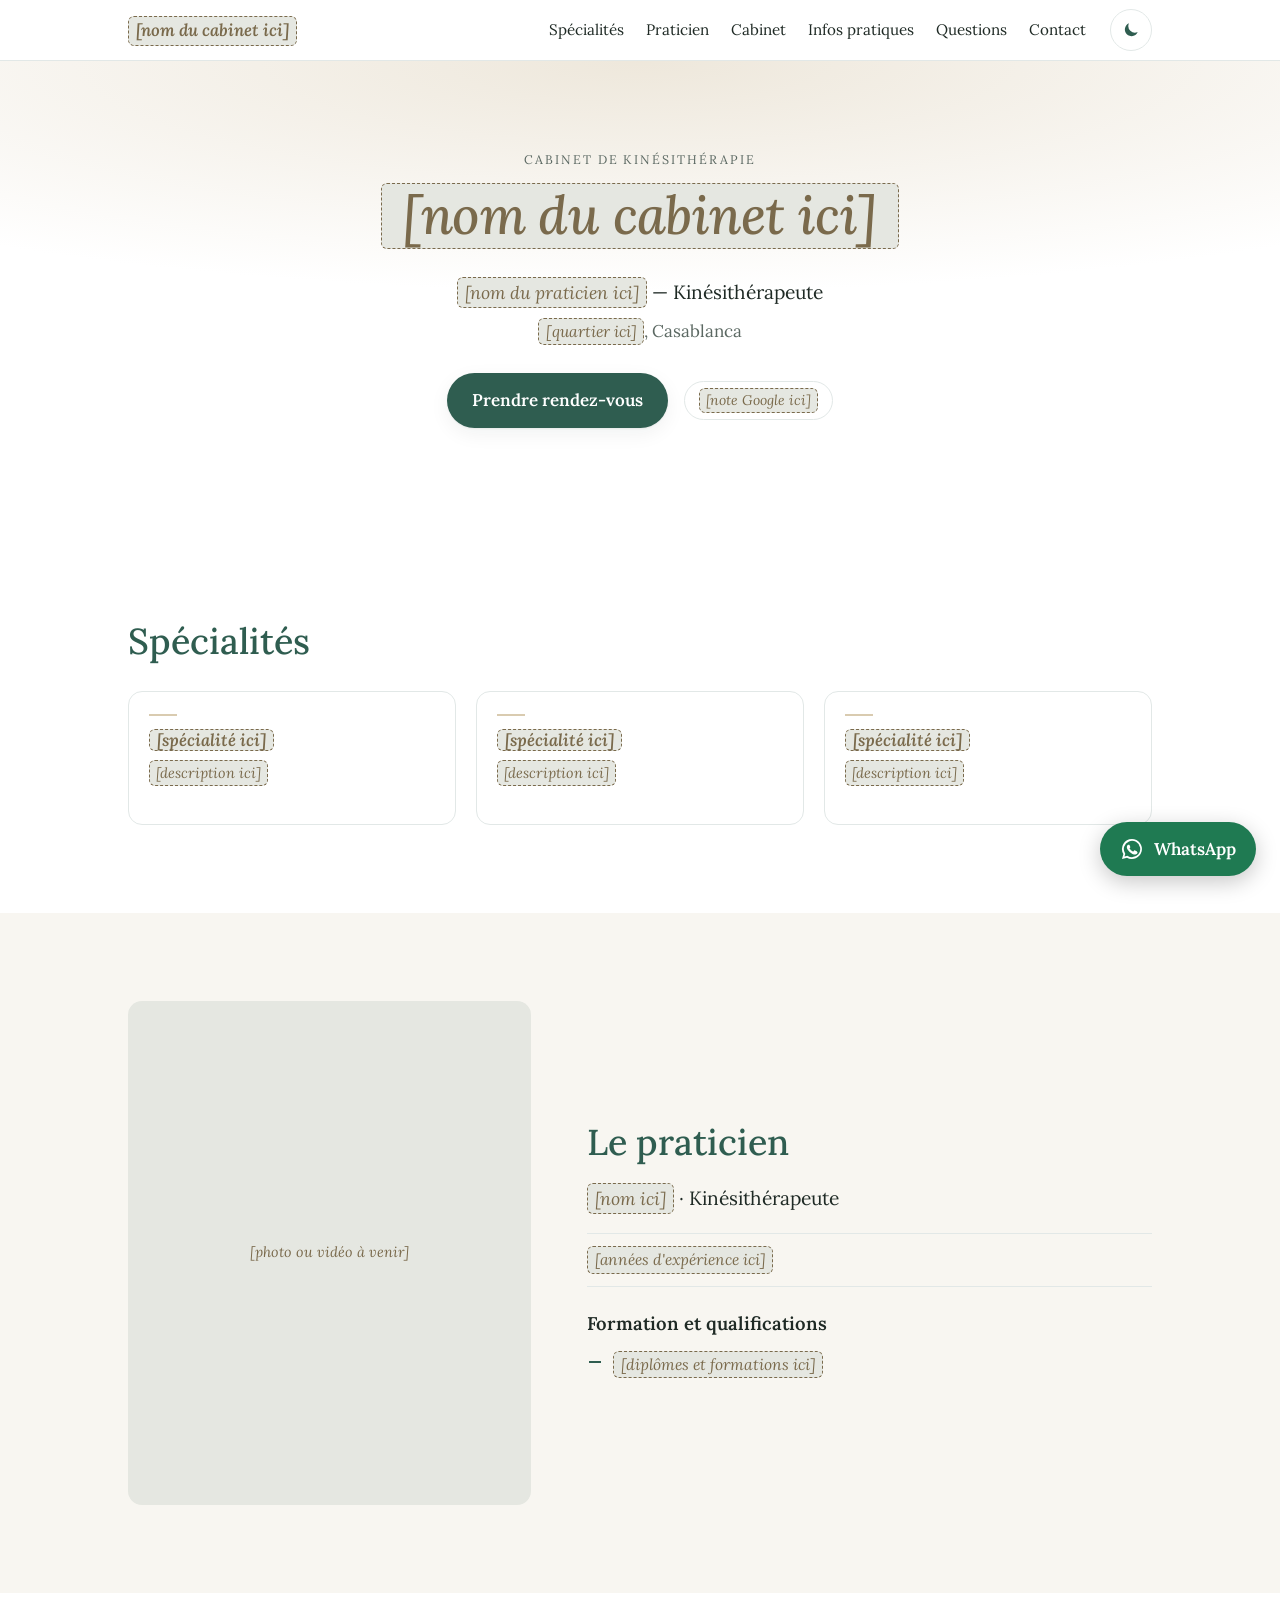
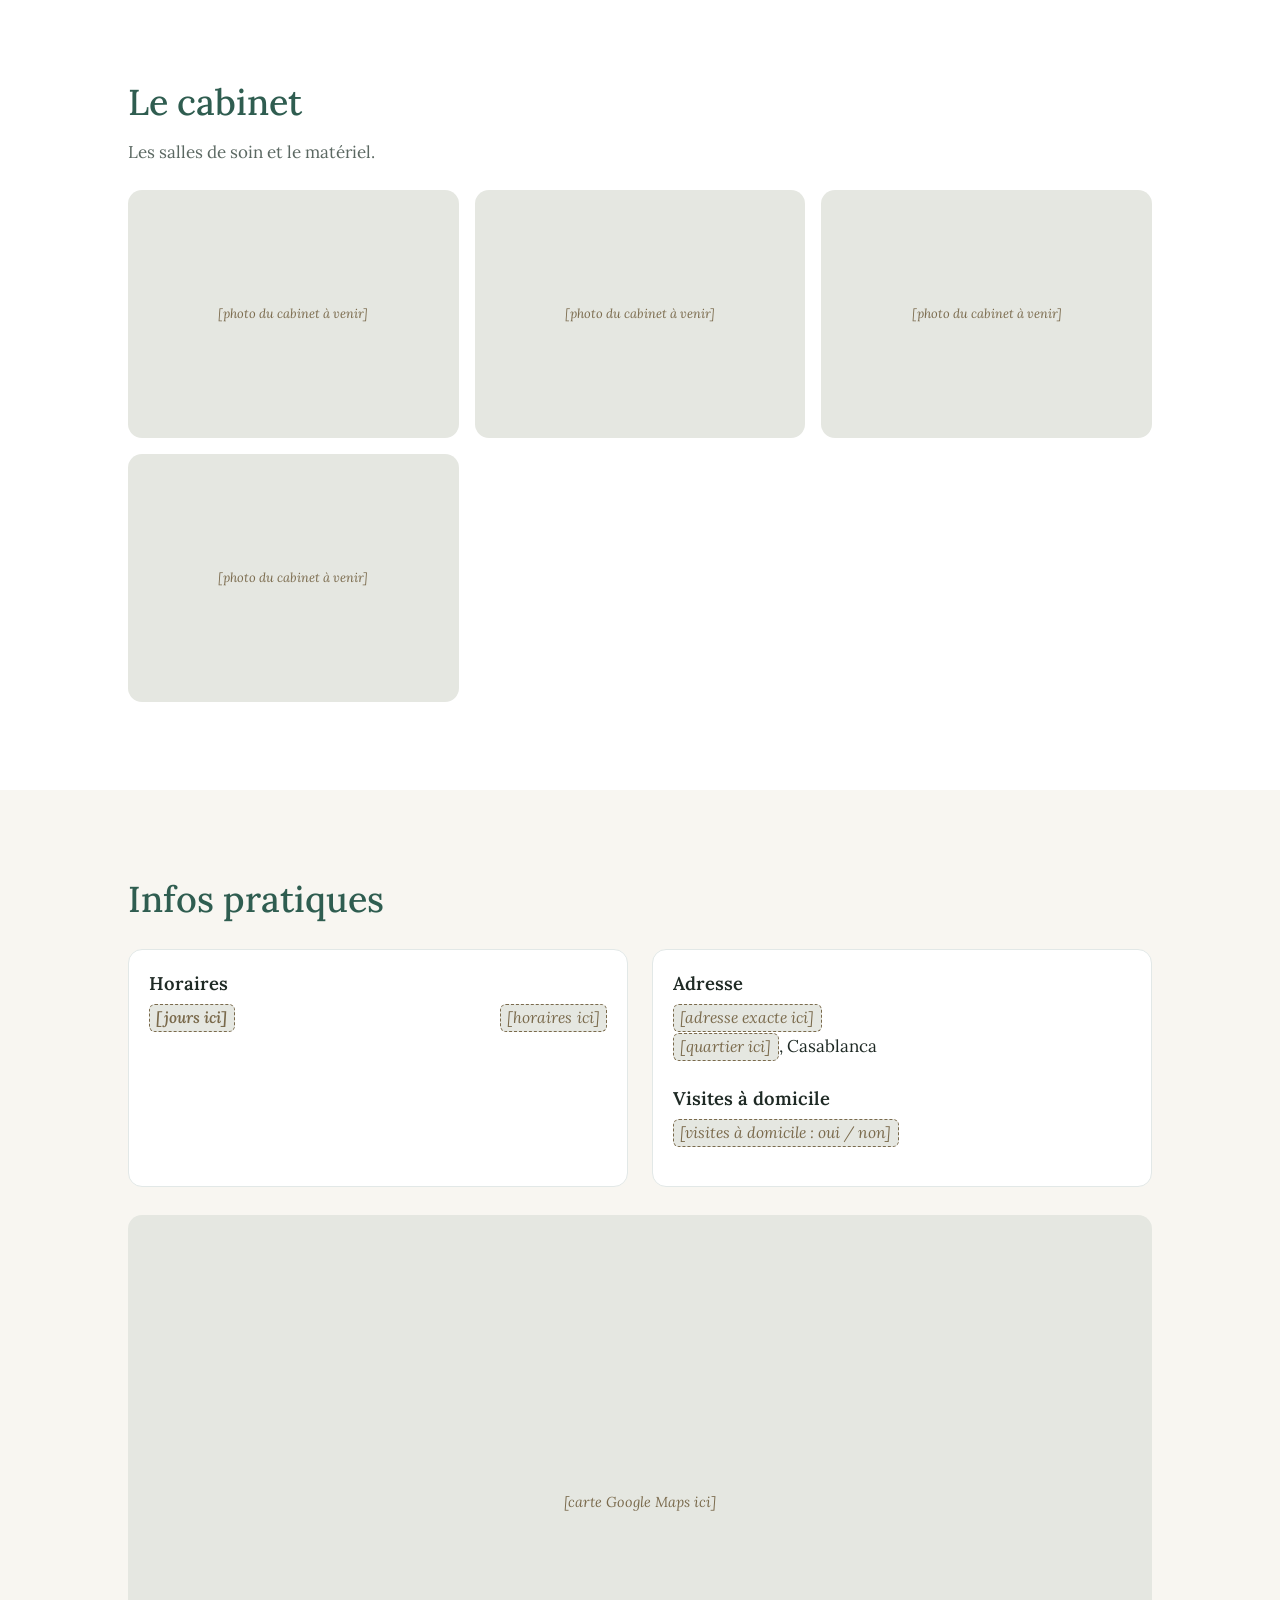
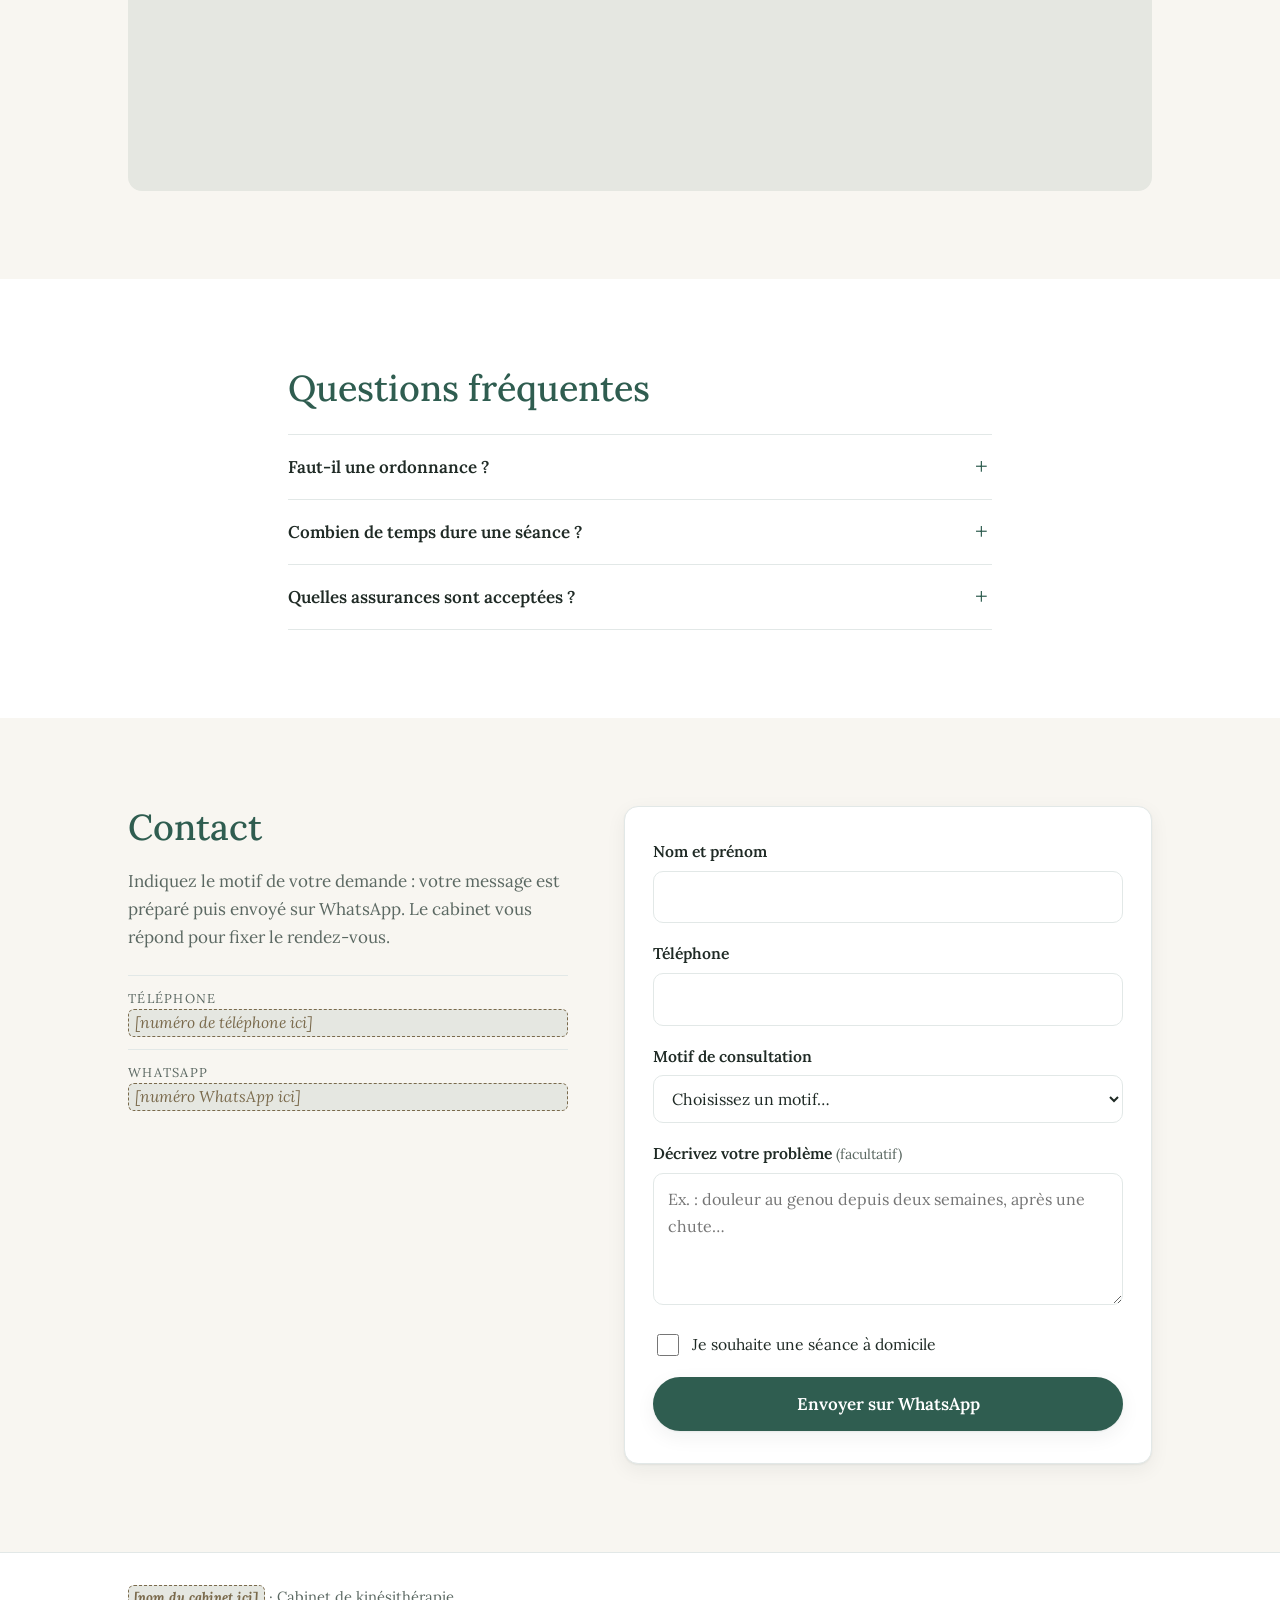
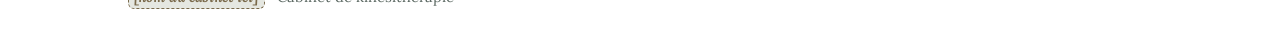
==== templates/kine/index.html @ 07568cd8 "Add kiné one-page template and Aura Plaza client site Static HTML/CSS/JS template driven by config.j" ====
<!DOCTYPE html>
<html lang="fr">
<head>
  <meta charset="utf-8">
  <meta name="viewport" content="width=device-width, initial-scale=1">
  <title>Cabinet de kinésithérapie</title>
  <meta name="description" content="">
  <meta name="color-scheme" content="light dark">
  <link rel="preconnect" href="https://fonts.googleapis.com">
  <link rel="preconnect" href="https://fonts.gstatic.com" crossorigin>
  <link href="https://fonts.googleapis.com/css2?family=Lora:ital,wght@0,400;0,500;0,600;1,400&display=swap" rel="stylesheet">
  <link rel="stylesheet" href="style.css">
  <!-- Applique le thème enregistré avant l'affichage pour éviter un flash -->
  <script>
    try { var t = localStorage.getItem("theme"); if (t) document.documentElement.setAttribute("data-theme", t); } catch (e) {}
  </script>
</head>
<body>
  <a class="skip-link" href="#contenu">Aller au contenu</a>

  <header class="site-header">
    <div class="container header-inner">
      <a class="brand" href="#top" data-bind="name">Cabinet</a>
      <nav class="main-nav" aria-label="Navigation principale">
        <a href="#specialites">Spécialités</a>
        <a href="#praticien">Praticien</a>
        <a href="#cabinet">Cabinet</a>
        <a href="#infos">Infos pratiques</a>
        <a href="#faq">Questions</a>
        <a href="#contact">Contact</a>
      </nav>
      <button class="theme-toggle" type="button" aria-label="Basculer le mode sombre" title="Mode clair / sombre">
        <svg class="icon-moon" viewBox="0 0 24 24" aria-hidden="true"><path d="M20 14.5A8 8 0 0 1 9.5 4a8 8 0 1 0 10.5 10.5Z"/></svg>
        <svg class="icon-sun" viewBox="0 0 24 24" aria-hidden="true"><circle cx="12" cy="12" r="4.5"/><path d="M12 2v2.5M12 19.5V22M2 12h2.5M19.5 12H22M4.9 4.9l1.8 1.8M17.3 17.3l1.8 1.8M4.9 19.1l1.8-1.8M17.3 6.7l1.8-1.8"/></svg>
      </button>
    </div>
  </header>

  <main id="contenu">
    <!-- 1. Hero -->
    <section class="hero" id="top">
      <div class="container hero-inner">
        <div class="hero-logo" id="hero-logo"></div>
        <p class="eyebrow" data-bind="tagline"></p>
        <h1 data-bind="name"></h1>
        <p class="hero-practitioner" id="hero-practitioner"></p>
        <p class="hero-meta" id="hero-meta"></p>
        <div class="hero-actions">
          <a class="btn btn-primary" href="#contact">Prendre rendez-vous</a>
          <a class="rating-badge" id="hero-rating" target="_blank" rel="noopener"></a>
        </div>
      </div>
    </section>

    <!-- 2. Spécialités -->
    <section class="section" id="specialites">
      <div class="container">
        <h2>Spécialités</h2>
        <div class="cards" id="specialties-list"></div>
      </div>
    </section>

    <!-- 3. Le praticien -->
    <section class="section section-alt" id="praticien">
      <div class="container practitioner">
        <div class="practitioner-media" id="practitioner-media"></div>
        <div class="practitioner-text">
          <h2 id="practitioner-heading">Le praticien</h2>
          <p class="practitioner-name" id="practitioner-name"></p>
          <p class="experience" id="practitioner-experience"></p>
          <h3>Formation et qualifications</h3>
          <ul class="check-list" id="practitioner-qualifications"></ul>
        </div>
      </div>
    </section>

    <!-- 4. Le cabinet -->
    <section class="section" id="cabinet">
      <div class="container">
        <h2>Le cabinet</h2>
        <p class="section-intro">Les salles de soin et le matériel.</p>
        <div class="gallery" id="cabinet-gallery"></div>
      </div>
    </section>

    <!-- 5. Infos pratiques -->
    <section class="section section-alt" id="infos">
      <div class="container">
        <h2>Infos pratiques</h2>
        <div class="info-grid">
          <div class="info-block">
            <h3>Horaires</h3>
            <dl class="hours" id="hours-list"></dl>
          </div>
          <div class="info-block">
            <h3>Adresse</h3>
            <address id="address-block"></address>
            <div id="access-block"></div>
            <h3>Visites à domicile</h3>
            <p id="home-visits"></p>
          </div>
        </div>
        <div class="map" id="map-block"></div>
      </div>
    </section>

    <!-- 6. Questions fréquentes -->
    <section class="section" id="faq">
      <div class="container narrow">
        <h2>Questions fréquentes</h2>
        <div class="faq-list" id="faq-list"></div>
      </div>
    </section>

    <!-- 7. Contact -->
    <section class="section section-alt" id="contact">
      <div class="container contact">
        <div class="contact-text">
          <h2>Contact</h2>
          <p>Indiquez le motif de votre demande : votre message est préparé puis envoyé sur WhatsApp. Le cabinet vous répond pour fixer le rendez-vous.</p>
          <ul class="contact-list" id="contact-list"></ul>
        </div>

        <form class="contact-form" id="rdv-form" novalidate>
          <div class="field">
            <label for="f-name">Nom et prénom</label>
            <input id="f-name" name="name" type="text" autocomplete="name" required>
          </div>
          <div class="field">
            <label for="f-phone">Téléphone</label>
            <input id="f-phone" name="phone" type="tel" autocomplete="tel" inputmode="tel" required>
          </div>
          <div class="field">
            <label for="f-specialty">Motif de consultation</label>
            <select id="f-specialty" name="specialty" required></select>
          </div>
          <div class="field">
            <label for="f-message">Décrivez votre problème <span class="optional" id="f-message-hint">(facultatif)</span></label>
            <textarea id="f-message" name="message" rows="4" placeholder="Ex. : douleur au genou depuis deux semaines, après une chute…"></textarea>
          </div>
          <div class="field field-check" id="f-home-wrap" hidden>
            <input id="f-home" name="home" type="checkbox">
            <label for="f-home">Je souhaite une séance à domicile</label>
          </div>
          <p class="form-error" id="form-error" role="alert" hidden></p>
          <button class="btn btn-primary btn-block" type="submit">Envoyer sur WhatsApp</button>
        </form>
      </div>
    </section>
  </main>

  <footer class="site-footer">
    <div class="container footer-inner">
      <p><strong data-bind="name"></strong> · <span data-bind="tagline"></span></p>
      <p id="footer-links"></p>
    </div>
  </footer>

  <a class="whatsapp-fab" id="whatsapp-fab" target="_blank" rel="noopener" aria-label="Écrire sur WhatsApp">
    <svg viewBox="0 0 24 24" aria-hidden="true"><path d="M12 2a10 10 0 0 0-8.6 15.1L2 22l5-1.3A10 10 0 1 0 12 2Zm0 18.2a8.2 8.2 0 0 1-4.2-1.2l-.3-.2-3 .8.8-2.9-.2-.3A8.2 8.2 0 1 1 12 20.2Zm4.5-6.1c-.2-.1-1.5-.7-1.7-.8-.2-.1-.4-.1-.6.1l-.8 1c-.1.2-.3.2-.5.1a6.7 6.7 0 0 1-3.3-2.9c-.3-.4.3-.4.7-1.3.1-.2 0-.3 0-.4l-.8-1.8c-.2-.5-.4-.4-.6-.4h-.5a1 1 0 0 0-.7.3 3 3 0 0 0-.9 2.2 5.2 5.2 0 0 0 1.1 2.7 11.8 11.8 0 0 0 4.5 4c1.7.7 2.3.8 3.2.6.5-.1 1.5-.6 1.7-1.2.2-.6.2-1.1.2-1.2-.1-.1-.3-.2-.5-.3Z"/></svg>
    <span>WhatsApp</span>
  </a>

  <script src="config.js"></script>
  <script src="script.js"></script>
</body>
</html>
---- templates/kine/style.css ----
/* Modèle "Kiné" — mobile d'abord (360px), puis tablette et bureau. */

/* ---------- Couleurs ---------- */
:root {
  /* Valeurs remplacées par config.js (colors) */
  --brand: #2f5d50;
  --brand-accent: #d9cbb0;
  --d-bg: #16241e;
  --d-surface: #1e3129;
  --d-brand: #d9cbb0;
  --d-brand-accent: #8fb3a3;

  /* Mode clair */
  --bg: #ffffff;
  --surface: color-mix(in srgb, var(--brand-accent) 18%, #ffffff);
  --card: #ffffff;
  --text: #1f2a25;
  --muted: #5b6862;
  --line: color-mix(in srgb, var(--brand) 14%, #ffffff);
  --primary: var(--brand);
  --on-primary: #ffffff;
  --soft: color-mix(in srgb, var(--brand-accent) 45%, #ffffff);
  --placeholder-bg: color-mix(in srgb, var(--brand) 7%, #f3f1ec);
  --placeholder-text: #7a6a4c;
  --wa: #1f7a52;
  --shadow: 0 1px 2px rgba(20, 40, 30, .06), 0 6px 20px rgba(20, 40, 30, .06);

  --font: "Lora", Georgia, "Times New Roman", serif;
  --radius: 14px;
  --gutter: 16px;
  color-scheme: light;
}

/* Mode sombre : palette inversée du logo (fond vert, accents sable) */
@media (prefers-color-scheme: dark) {
  :root:not([data-theme="light"]) {
    --bg: var(--d-bg);
    --surface: var(--d-surface);
    --card: color-mix(in srgb, var(--d-surface) 70%, var(--d-brand) 4%);
    --text: #ece6d8;
    --muted: #b4b9ae;
    --line: color-mix(in srgb, var(--d-brand) 18%, var(--d-bg));
    --primary: var(--d-brand);
    --on-primary: var(--d-bg);
    --soft: color-mix(in srgb, var(--d-brand-accent) 22%, var(--d-bg));
    --placeholder-bg: color-mix(in srgb, var(--d-brand) 8%, var(--d-surface));
    --placeholder-text: #d9cbb0;
    --wa: #2a9d6a;
    --shadow: 0 1px 2px rgba(0, 0, 0, .25), 0 8px 24px rgba(0, 0, 0, .25);
    color-scheme: dark;
  }
}
:root[data-theme="dark"] {
  --bg: var(--d-bg);
  --surface: var(--d-surface);
  --card: color-mix(in srgb, var(--d-surface) 70%, var(--d-brand) 4%);
  --text: #ece6d8;
  --muted: #b4b9ae;
  --line: color-mix(in srgb, var(--d-brand) 18%, var(--d-bg));
  --primary: var(--d-brand);
  --on-primary: var(--d-bg);
  --soft: color-mix(in srgb, var(--d-brand-accent) 22%, var(--d-bg));
  --placeholder-bg: color-mix(in srgb, var(--d-brand) 8%, var(--d-surface));
  --placeholder-text: #d9cbb0;
  --wa: #2a9d6a;
  --shadow: 0 1px 2px rgba(0, 0, 0, .25), 0 8px 24px rgba(0, 0, 0, .25);
  color-scheme: dark;
}

/* ---------- Base ---------- */
*, *::before, *::after { box-sizing: border-box; }
html { scroll-behavior: smooth; -webkit-text-size-adjust: 100%; }
@media (prefers-reduced-motion: reduce) { html { scroll-behavior: auto; } }
body {
  margin: 0;
  background: var(--bg);
  color: var(--text);
  font-family: var(--font);
  font-size: 1.0625rem;
  line-height: 1.65;
  overflow-x: hidden;
  padding-bottom: 88px; /* place pour le bouton WhatsApp */
  transition: background-color .25s, color .25s;
}
img, video, iframe { display: block; max-width: 100%; }
a { color: var(--primary); text-underline-offset: 3px; }
h1, h2, h3 { line-height: 1.2; font-weight: 500; margin: 0 0 .5em; overflow-wrap: anywhere; }
h1 { font-size: clamp(2.1rem, 9vw, 3.6rem); letter-spacing: -.01em; }
h2 { font-size: clamp(1.6rem, 6vw, 2.25rem); color: var(--primary); }
h3 { font-size: 1.15rem; font-weight: 600; }
p { margin: 0 0 1em; }
section[id] { scroll-margin-top: 72px; }

.container { width: 100%; max-width: 1080px; margin: 0 auto; padding: 0 var(--gutter); }
.narrow { max-width: 760px; }
.section { padding: 64px 0; }
.section-alt { background: var(--surface); }
.section-intro { color: var(--muted); margin-top: -.25em; }

.skip-link { position: absolute; left: -999px; top: 8px; background: var(--primary); color: var(--on-primary); padding: 8px 12px; border-radius: 8px; z-index: 100; }
.skip-link:focus { left: 8px; }
:focus-visible { outline: 2px solid var(--primary); outline-offset: 3px; }

/* Espaces réservés visibles */
.placeholder {
  display: inline-block;
  background: var(--placeholder-bg);
  color: var(--placeholder-text);
  border: 1px dashed currentColor;
  border-radius: 6px;
  padding: 0 .4em;
  font-size: .92em;
  font-style: italic;
}
.photo-slot {
  display: flex; align-items: center; justify-content: center;
  width: 100%; aspect-ratio: 4 / 3;
  background: var(--placeholder-bg);
  border-radius: var(--radius);
  color: var(--placeholder-text);
  font-size: .9rem; font-style: italic; text-align: center; padding: 12px;
}
.photo-slot.portrait { aspect-ratio: 4 / 5; }

/* ---------- Boutons ---------- */
.btn {
  display: inline-flex; align-items: center; justify-content: center;
  min-height: 48px; padding: 12px 24px;
  border-radius: 999px; border: 1px solid transparent;
  font: inherit; font-weight: 600; text-decoration: none; cursor: pointer;
  transition: transform .15s, background-color .2s, box-shadow .2s;
}
.btn-primary { background: var(--primary); color: var(--on-primary); box-shadow: var(--shadow); }
.btn-primary:hover { transform: translateY(-1px); }
.btn-block { width: 100%; }

/* ---------- En-tête ---------- */
.site-header {
  position: sticky; top: 0; z-index: 20;
  background: color-mix(in srgb, var(--bg) 88%, transparent);
  backdrop-filter: saturate(1.4) blur(10px);
  -webkit-backdrop-filter: saturate(1.4) blur(10px);
  border-bottom: 1px solid var(--line);
}
.header-inner { display: flex; align-items: center; gap: 12px; min-height: 60px; }
.brand { font-weight: 600; font-size: 1.15rem; color: var(--primary); text-decoration: none; margin-right: auto; white-space: nowrap; }
.main-nav { display: none; }
.theme-toggle {
  width: 42px; height: 42px; flex: none;
  display: inline-flex; align-items: center; justify-content: center;
  border-radius: 50%; border: 1px solid var(--line);
  background: transparent; color: var(--primary); cursor: pointer;
}
.theme-toggle svg { width: 20px; height: 20px; fill: none; stroke: currentColor; stroke-width: 1.7; stroke-linecap: round; stroke-linejoin: round; }
.theme-toggle .icon-moon { fill: currentColor; stroke: none; }
.theme-toggle .icon-sun { display: none; }
:root[data-theme="dark"] .theme-toggle .icon-sun { display: block; }
:root[data-theme="dark"] .theme-toggle .icon-moon { display: none; }
@media (prefers-color-scheme: dark) {
  :root:not([data-theme="light"]) .theme-toggle .icon-sun { display: block; }
  :root:not([data-theme="light"]) .theme-toggle .icon-moon { display: none; }
}

/* ---------- 1. Hero ---------- */
.hero { padding: 48px 0 56px; text-align: center; background:
  radial-gradient(120% 70% at 50% 0%, var(--soft) 0%, transparent 70%); }
.hero-logo img { width: min(240px, 70vw); height: auto; margin: 0 auto 28px; border-radius: 12px; }
.eyebrow { text-transform: uppercase; letter-spacing: .16em; font-size: .78rem; color: var(--muted); margin-bottom: .75em; }
.hero h1 { color: var(--primary); }
.hero-practitioner { font-size: 1.2rem; margin-bottom: .4em; }
.hero-meta { color: var(--muted); display: flex; flex-wrap: wrap; justify-content: center; gap: 4px 18px; margin-bottom: 28px; }
.hero-meta span + span::before { content: "·"; margin-right: 18px; color: var(--line); }
.hero-actions { display: flex; flex-direction: column; align-items: center; gap: 16px; }
.rating-badge {
  display: inline-flex; align-items: center; gap: 6px;
  color: var(--text); text-decoration: none; font-size: .95rem;
  padding: 6px 14px; border: 1px solid var(--line); border-radius: 999px; background: var(--card);
}
.rating-badge .stars { color: #c99a2e; font-size: 1.05rem; }
a.rating-badge:hover { border-color: var(--primary); }

/* ---------- 2. Spécialités ---------- */
.cards { display: grid; gap: 16px; margin-top: 28px; }
.card {
  background: var(--card); border: 1px solid var(--line); border-radius: var(--radius);
  padding: 22px 20px; display: flex; flex-direction: column;
}
.card h3 { color: var(--primary); position: relative; padding-top: 14px; }
.card h3::before { content: ""; position: absolute; top: 0; left: 0; width: 28px; height: 2px; background: var(--brand-accent); }
.card p { color: var(--muted); font-size: .98rem; flex: 1; }
.card-link { font-size: .92rem; font-weight: 600; text-decoration: none; }
.card-link::after { content: " →"; }

/* ---------- 3. Praticien ---------- */
.practitioner { display: grid; gap: 28px; }
.practitioner-media img, .practitioner-media video {
  width: 100%; aspect-ratio: 4 / 5; object-fit: cover; border-radius: var(--radius); background: var(--placeholder-bg);
}
.practitioner-name { font-size: 1.2rem; }
.experience { font-size: 1.05rem; color: var(--muted); padding: 12px 0; border-top: 1px solid var(--line); border-bottom: 1px solid var(--line); margin-bottom: 1.5em; }
.experience strong { font-size: 1.8rem; font-weight: 500; color: var(--primary); margin-right: 4px; }
.check-list { list-style: none; padding: 0; margin: 0; }
.check-list li { padding: 6px 0 6px 26px; position: relative; }
.check-list li::before { content: ""; position: absolute; left: 2px; top: 1em; width: 12px; height: 2px; background: var(--primary); }

/* ---------- 4. Cabinet ---------- */
.gallery { display: grid; grid-template-columns: 1fr 1fr; gap: 12px; margin-top: 24px; }
.gallery figure { margin: 0; }
.gallery img { width: 100%; aspect-ratio: 4 / 3; object-fit: cover; border-radius: var(--radius); }
.gallery .photo-slot { font-size: .8rem; }
.gallery figcaption { font-size: .88rem; color: var(--muted); margin-top: 6px; }

/* ---------- 5. Infos pratiques ---------- */
.info-grid { display: grid; gap: 24px; margin: 28px 0; }
.info-block { background: var(--card); border: 1px solid var(--line); border-radius: var(--radius); padding: 22px 20px; }
.info-block h3:not(:first-child) { margin-top: 1.4em; }
.hours { display: grid; grid-template-columns: auto 1fr; gap: 8px 16px; margin: 0; }
.hours dt { font-weight: 600; }
.hours dd { margin: 0; text-align: right; font-variant-numeric: tabular-nums; }
.hours dd.closed { color: var(--muted); font-style: italic; }
address { font-style: normal; margin-bottom: 1em; }
address .line { display: block; }
.map iframe { width: 100%; height: 320px; border: 0; border-radius: var(--radius); background: var(--placeholder-bg); }
.map .map-slot { aspect-ratio: 16 / 9; }
.map-link { display: inline-block; margin-top: 10px; font-weight: 600; }

/* ---------- 6. FAQ ---------- */
.faq-list { margin-top: 24px; border-top: 1px solid var(--line); }
.faq-list details { border-bottom: 1px solid var(--line); }
.faq-list summary {
  cursor: pointer; list-style: none; padding: 18px 36px 18px 0; position: relative; font-weight: 600;
}
.faq-list summary::-webkit-details-marker { display: none; }
.faq-list summary::after {
  content: "+"; position: absolute; right: 4px; top: 50%; transform: translateY(-50%);
  font-size: 1.5rem; font-weight: 400; color: var(--primary); transition: transform .2s;
}
.faq-list details[open] summary::after { transform: translateY(-50%) rotate(45deg); }
.faq-list details p { color: var(--muted); padding-bottom: 6px; }

/* ---------- 7. Contact ---------- */
.contact { display: grid; gap: 32px; }
.contact-text > p { color: var(--muted); }
.contact-list { list-style: none; padding: 0; margin: 24px 0 0; }
.contact-list li { display: flex; flex-direction: column; padding: 12px 0; border-top: 1px solid var(--line); overflow-wrap: anywhere; }
.contact-list .label { font-size: .8rem; text-transform: uppercase; letter-spacing: .1em; color: var(--muted); }
.contact-list a { font-size: 1.1rem; font-weight: 600; text-decoration: none; }

.contact-form { background: var(--card); border: 1px solid var(--line); border-radius: var(--radius); padding: 22px 18px; box-shadow: var(--shadow); }
.field { margin-bottom: 18px; }
.field label { display: block; font-weight: 600; margin-bottom: 6px; font-size: .98rem; }
.optional { font-weight: 400; color: var(--muted); font-size: .88rem; }
.field input, .field select, .field textarea {
  width: 100%; font: inherit; font-size: 1rem; color: var(--text);
  background: var(--bg); border: 1px solid var(--line); border-radius: 10px;
  padding: 12px 14px; min-height: 48px;
}
.field textarea { resize: vertical; min-height: 110px; }
.field input:focus, .field select:focus, .field textarea:focus { outline: 2px solid var(--primary); outline-offset: 0; border-color: transparent; }
.field-check { display: flex; align-items: center; gap: 10px; }
.field-check input { width: 22px; min-height: 22px; height: 22px; accent-color: var(--primary); flex: none; }
.field-check label { margin: 0; font-weight: 400; }
.form-error { color: #b3261e; font-size: .95rem; }
:root[data-theme="dark"] .form-error { color: #f2a59e; }
@media (prefers-color-scheme: dark) { :root:not([data-theme="light"]) .form-error { color: #f2a59e; } }

/* ---------- Pied de page ---------- */
.site-footer { border-top: 1px solid var(--line); padding: 28px 0; color: var(--muted); font-size: .92rem; }
.footer-inner p { margin: .25em 0; }

/* ---------- Bouton WhatsApp fixe ---------- */
.whatsapp-fab {
  position: fixed; z-index: 30;
  left: var(--gutter); right: var(--gutter); bottom: max(16px, env(safe-area-inset-bottom));
  display: flex; align-items: center; justify-content: center; gap: 10px;
  min-height: 54px; padding: 12px 20px; border-radius: 999px;
  background: var(--wa); color: #fff; text-decoration: none; font-weight: 600;
  box-shadow: 0 6px 22px rgba(0, 0, 0, .22);
}
.whatsapp-fab svg { width: 24px; height: 24px; fill: currentColor; flex: none; }

/* ---------- Tablette ---------- */
@media (min-width: 640px) {
  :root { --gutter: 28px; }
  .section { padding: 88px 0; }
  .cards { grid-template-columns: repeat(2, 1fr); }
  .gallery { grid-template-columns: repeat(3, 1fr); gap: 16px; }
  .info-grid { grid-template-columns: 1fr 1fr; }
  .hero-actions { flex-direction: row; justify-content: center; }
  .whatsapp-fab { left: auto; right: 24px; bottom: 24px; }
  body { padding-bottom: 0; }
  .map iframe { height: 400px; }
}

/* ---------- Bureau ---------- */
@media (min-width: 960px) {
  .main-nav { display: flex; gap: 22px; margin-right: 12px; }
  .main-nav a { color: var(--text); text-decoration: none; font-size: .95rem; }
  .main-nav a:hover { color: var(--primary); }
  .hero { padding: 88px 0 104px; }
  .cards { grid-template-columns: repeat(3, 1fr); gap: 20px; }
  .practitioner { grid-template-columns: 5fr 7fr; gap: 56px; align-items: center; }
  .contact { grid-template-columns: 5fr 6fr; gap: 56px; align-items: start; }
  .contact-form { padding: 32px 28px; }
}
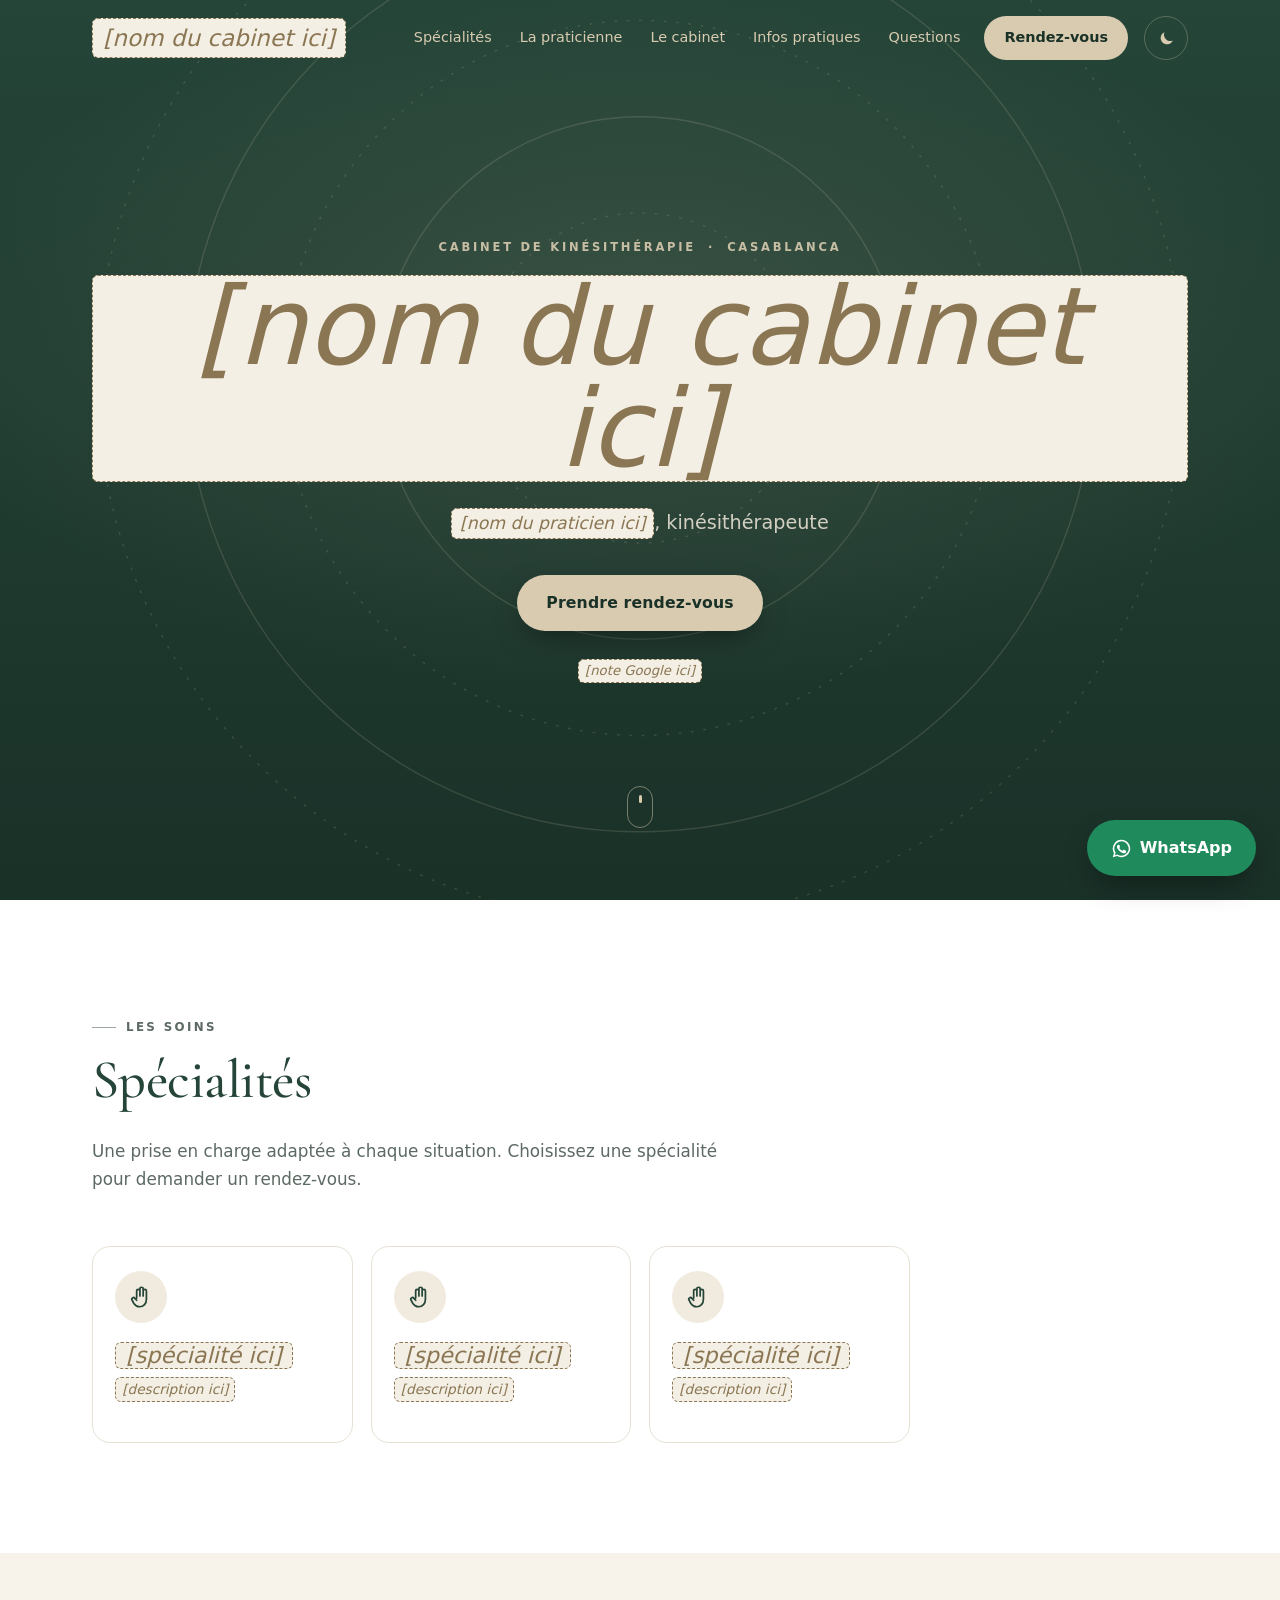
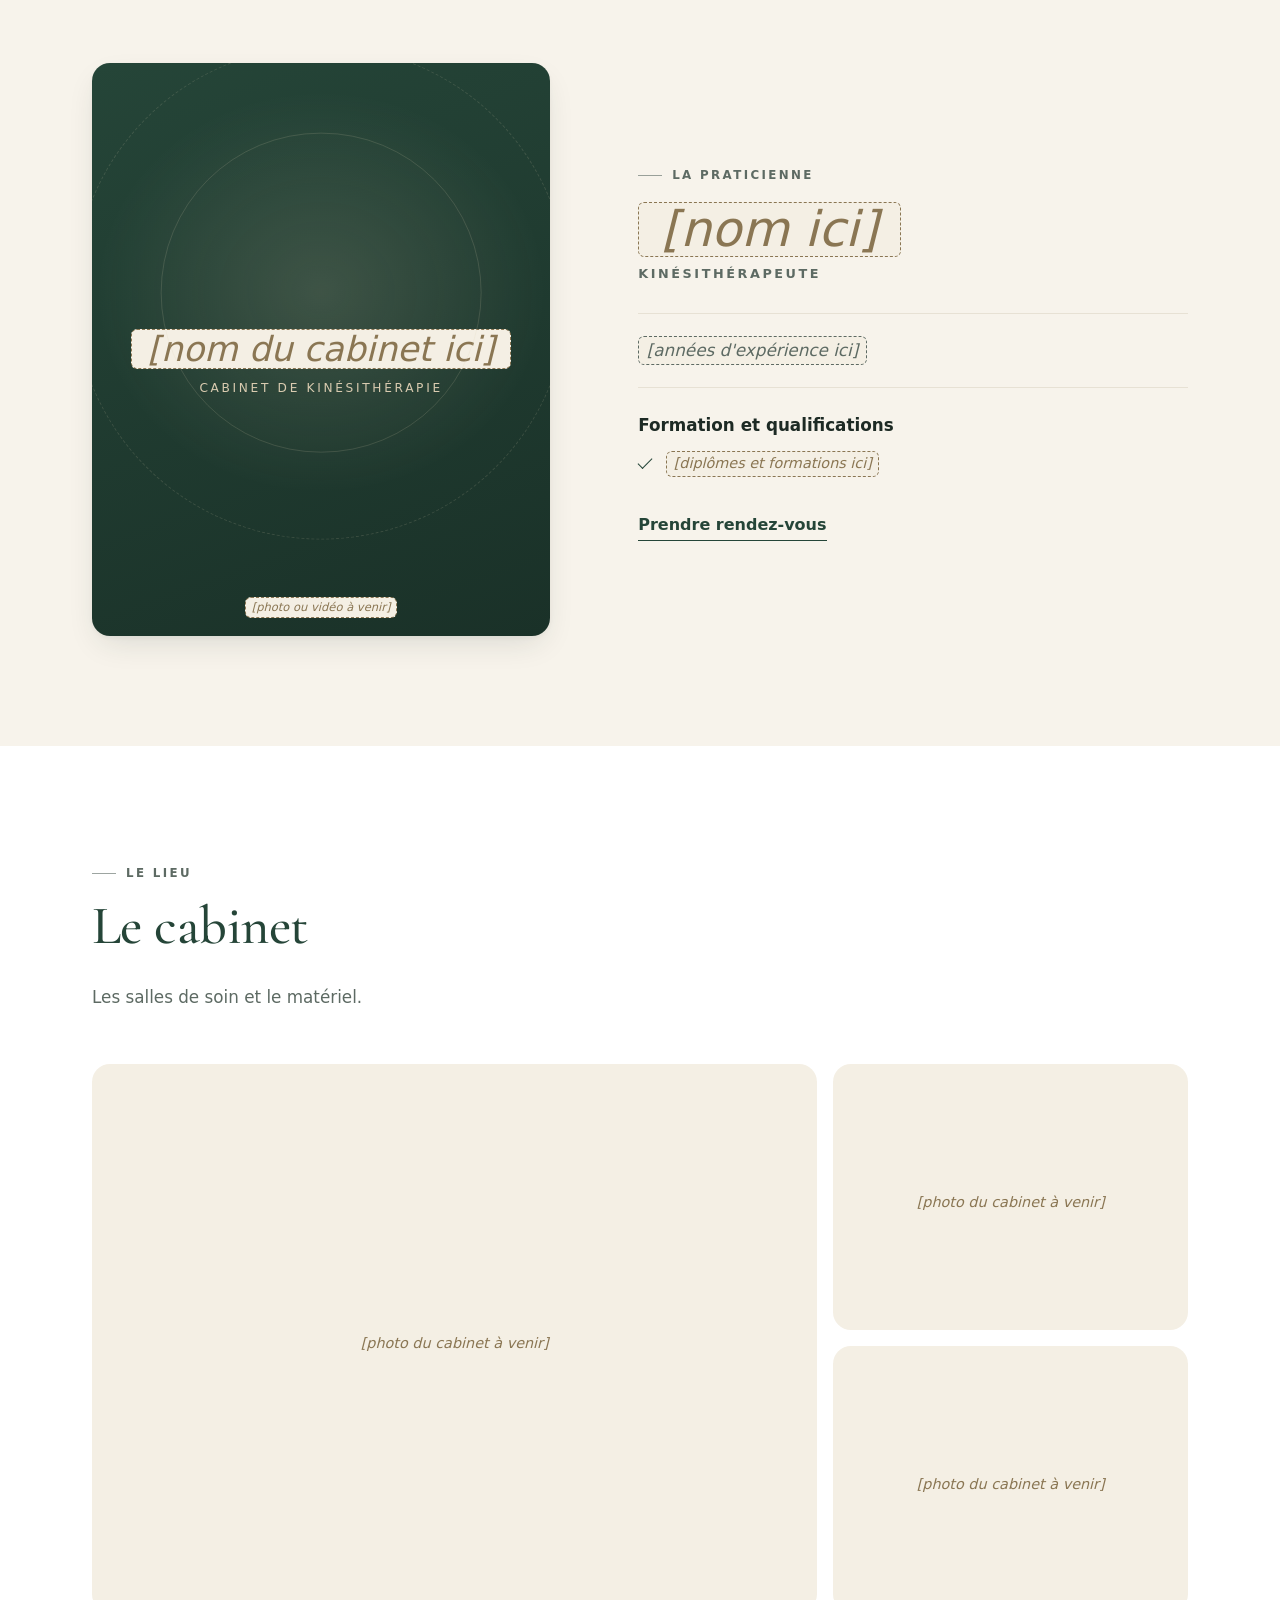
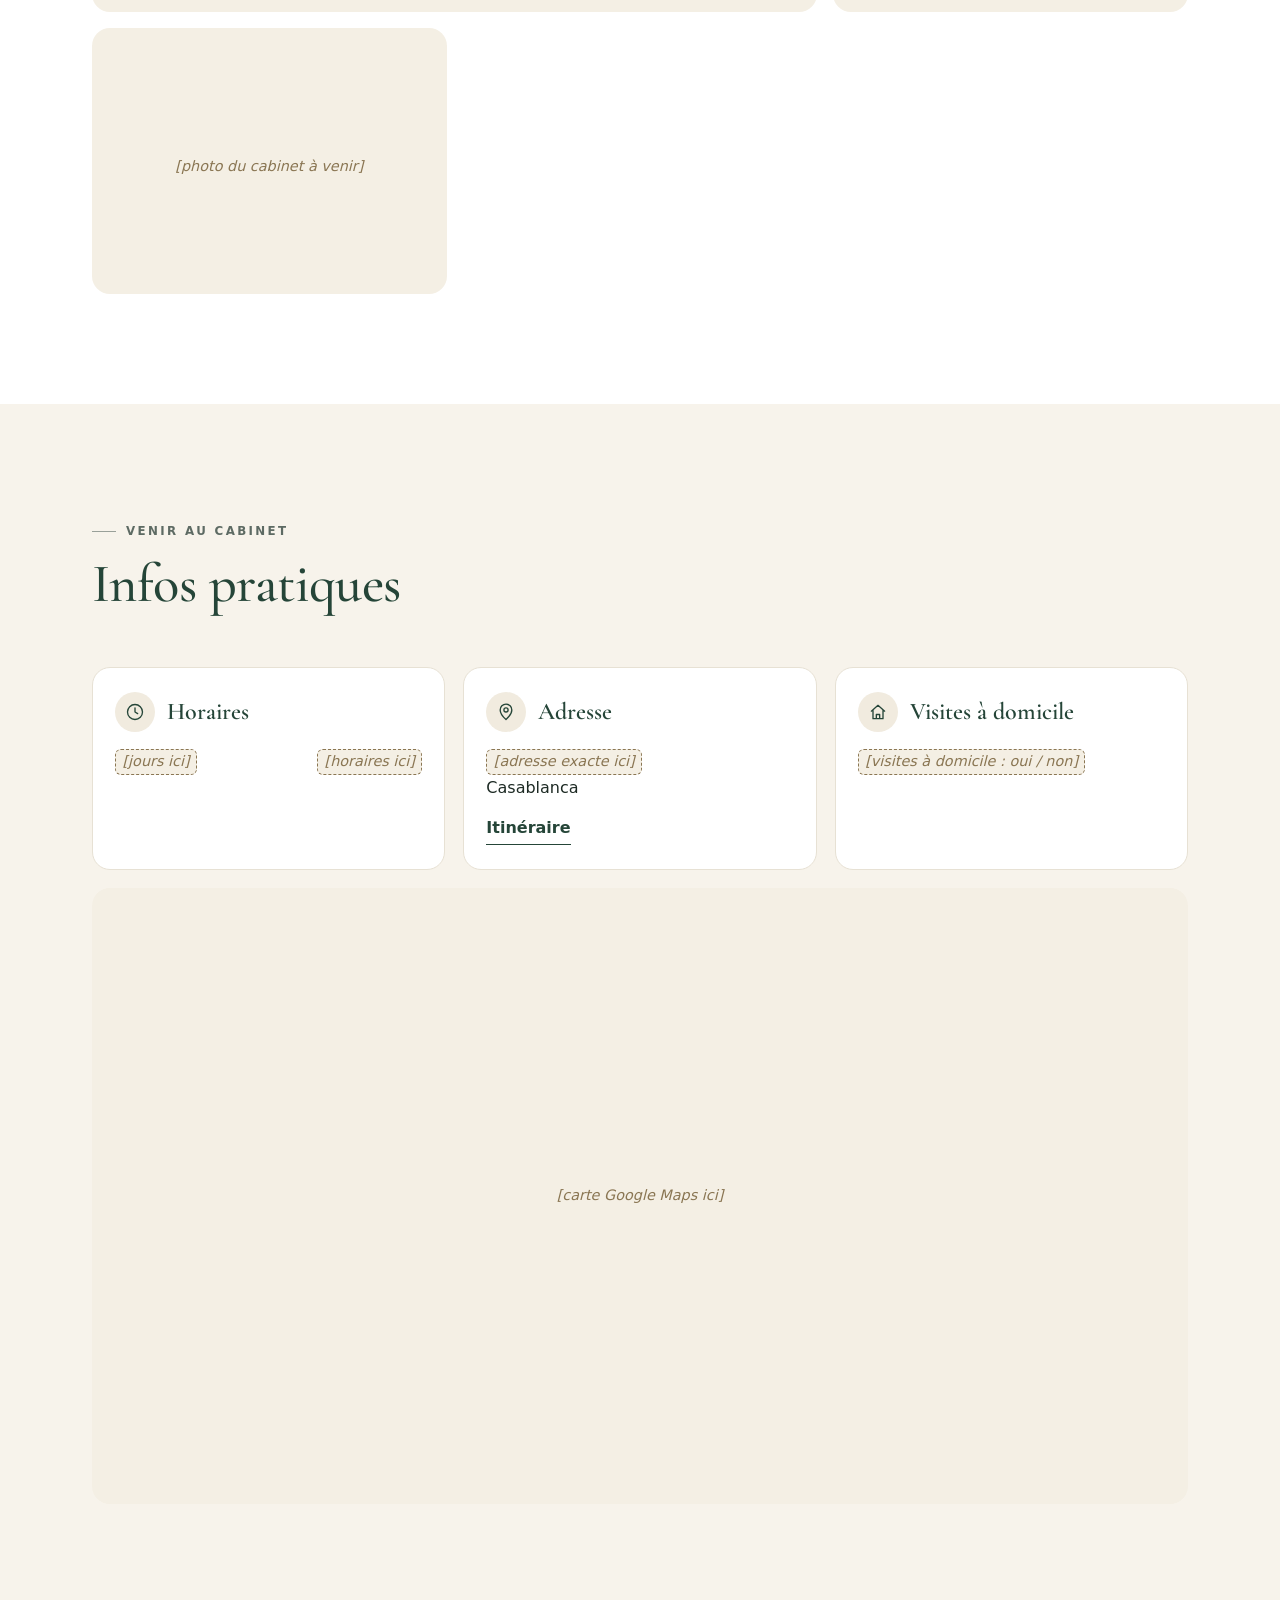
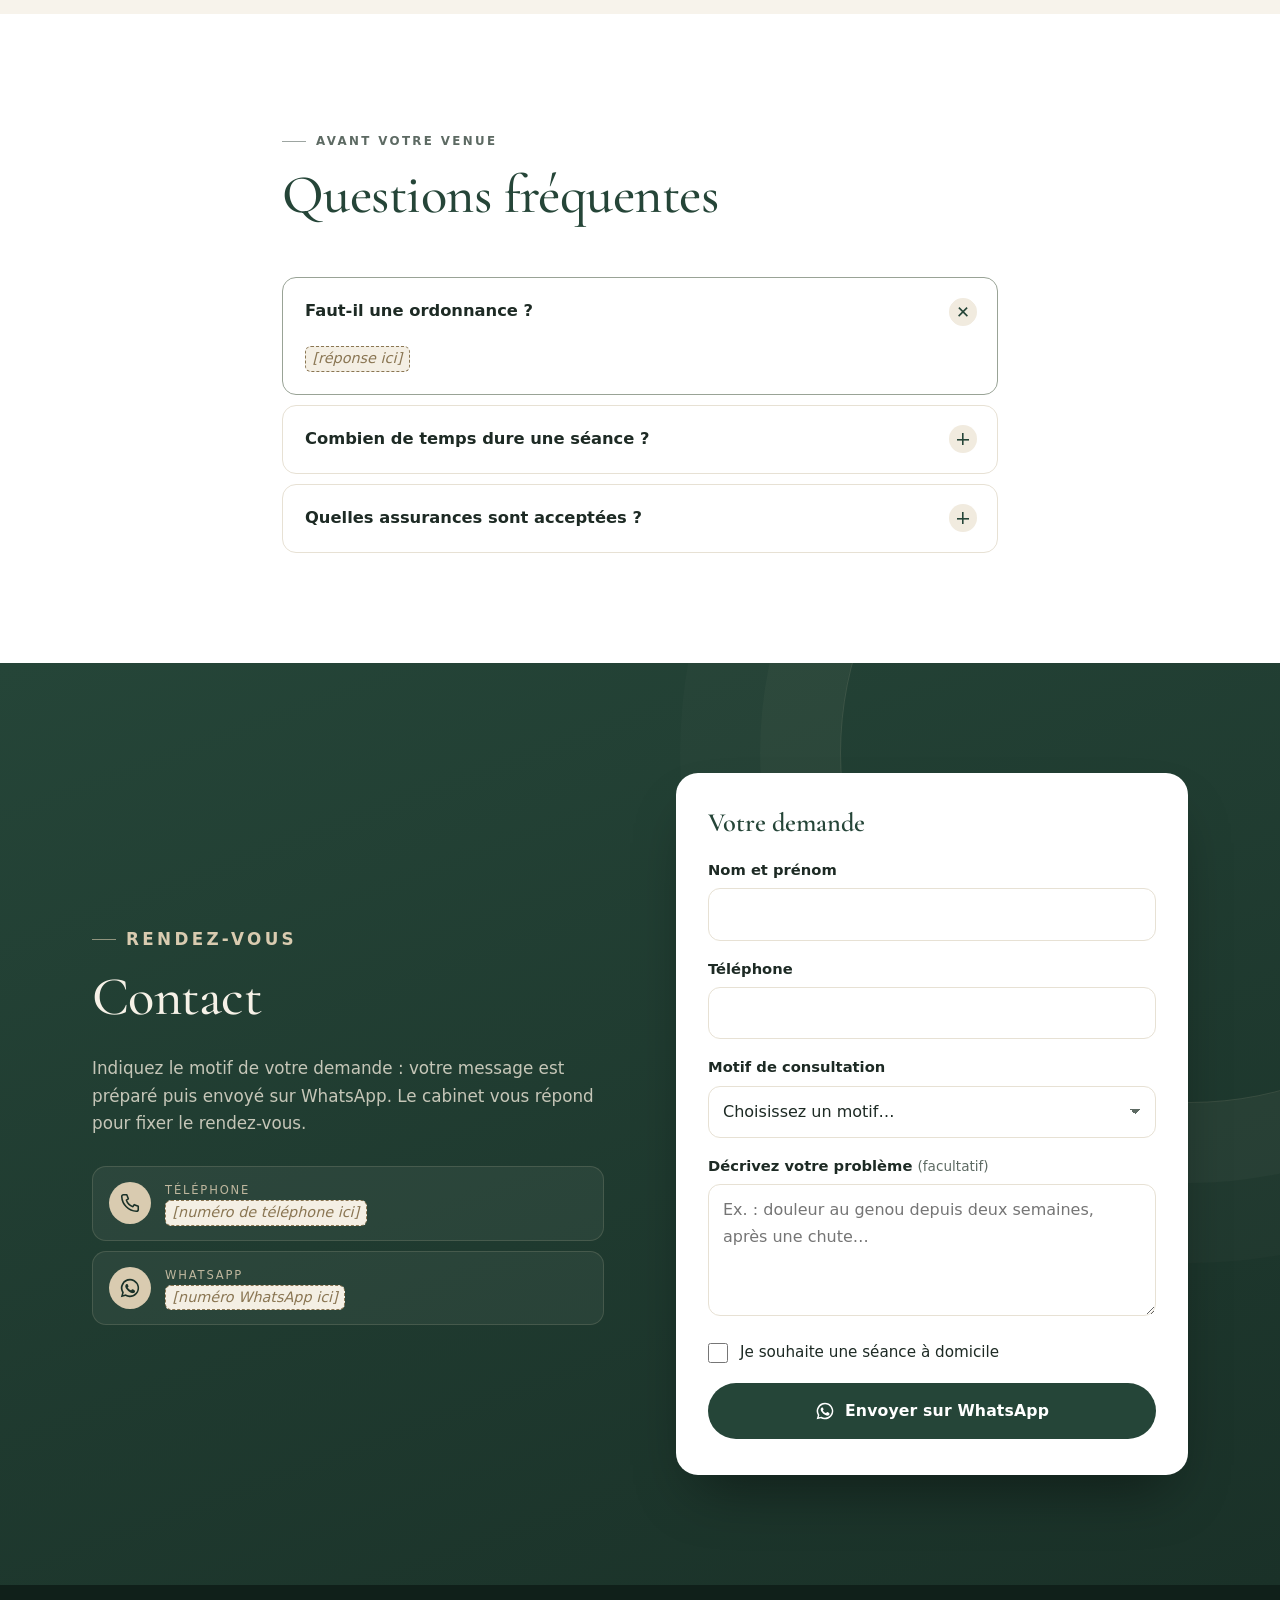
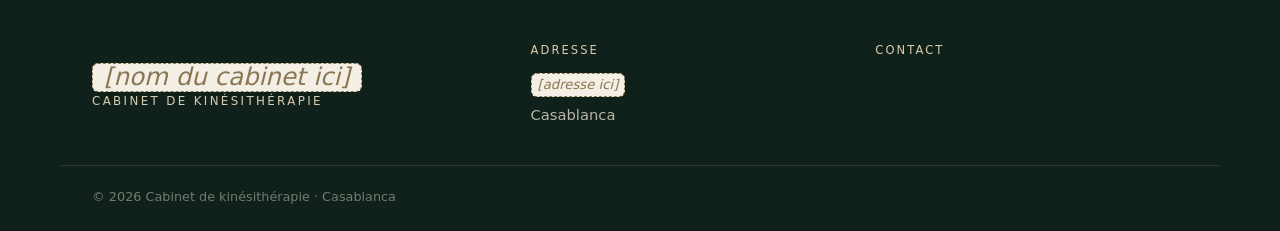
==== commit 92d1e5de: "Redesign kiné template: premium full-screen hero, icons, dark mode polish - Full-screen green hero w" ====
--- a/templates/kine/index.html
+++ b/templates/kine/index.html
@@ -2,74 +2,99 @@
 <html lang="fr">
 <head>
   <meta charset="utf-8">
-  <meta name="viewport" content="width=device-width, initial-scale=1">
+  <meta name="viewport" content="width=device-width, initial-scale=1, viewport-fit=cover">
   <title>Cabinet de kinésithérapie</title>
   <meta name="description" content="">
   <meta name="color-scheme" content="light dark">
+  <meta name="theme-color" content="#254538">
   <link rel="preconnect" href="https://fonts.googleapis.com">
   <link rel="preconnect" href="https://fonts.gstatic.com" crossorigin>
-  <link href="https://fonts.googleapis.com/css2?family=Lora:ital,wght@0,400;0,500;0,600;1,400&display=swap" rel="stylesheet">
+  <link href="https://fonts.googleapis.com/css2?family=Cormorant+Garamond:ital,wght@0,500;0,600;1,500&display=swap" rel="stylesheet">
   <link rel="stylesheet" href="style.css">
-  <!-- Applique le thème enregistré avant l'affichage pour éviter un flash -->
   <script>
     try { var t = localStorage.getItem("theme"); if (t) document.documentElement.setAttribute("data-theme", t); } catch (e) {}
+    document.documentElement.classList.add("js");
   </script>
 </head>
 <body>
   <a class="skip-link" href="#contenu">Aller au contenu</a>
 
-  <header class="site-header">
+  <!-- En-tête -->
+  <header class="site-header" id="site-header">
     <div class="container header-inner">
-      <a class="brand" href="#top" data-bind="name">Cabinet</a>
-      <nav class="main-nav" aria-label="Navigation principale">
+      <a class="brand" href="#top" aria-label="Retour en haut de page">
+        <span class="brand-mark" data-mark></span>
+        <span class="brand-name" data-bind="name"></span>
+      </a>
+      <nav class="main-nav" id="main-nav" aria-label="Navigation principale">
         <a href="#specialites">Spécialités</a>
-        <a href="#praticien">Praticien</a>
-        <a href="#cabinet">Cabinet</a>
+        <a href="#praticien">La praticienne</a>
+        <a href="#cabinet" data-nav="cabinet">Le cabinet</a>
         <a href="#infos">Infos pratiques</a>
         <a href="#faq">Questions</a>
-        <a href="#contact">Contact</a>
+        <a href="#contact" class="nav-cta">Rendez-vous</a>
       </nav>
-      <button class="theme-toggle" type="button" aria-label="Basculer le mode sombre" title="Mode clair / sombre">
+      <button class="icon-btn theme-toggle" type="button" aria-label="Basculer le mode sombre">
         <svg class="icon-moon" viewBox="0 0 24 24" aria-hidden="true"><path d="M20 14.5A8 8 0 0 1 9.5 4a8 8 0 1 0 10.5 10.5Z"/></svg>
         <svg class="icon-sun" viewBox="0 0 24 24" aria-hidden="true"><circle cx="12" cy="12" r="4.5"/><path d="M12 2v2.5M12 19.5V22M2 12h2.5M19.5 12H22M4.9 4.9l1.8 1.8M17.3 17.3l1.8 1.8M4.9 19.1l1.8-1.8M17.3 6.7l1.8-1.8"/></svg>
       </button>
+      <button class="icon-btn menu-toggle" type="button" aria-label="Ouvrir le menu" aria-expanded="false" aria-controls="main-nav">
+        <span></span><span></span>
+      </button>
     </div>
   </header>
 
   <main id="contenu">
-    <!-- 1. Hero -->
+    <!-- 1. Accueil -->
     <section class="hero" id="top">
+      <svg class="hero-aura" viewBox="0 0 800 800" aria-hidden="true">
+        <circle cx="400" cy="400" r="120"/><circle cx="400" cy="400" r="190"/><circle cx="400" cy="400" r="260"/>
+        <circle cx="400" cy="400" r="330"/><circle cx="400" cy="400" r="395"/>
+      </svg>
       <div class="container hero-inner">
-        <div class="hero-logo" id="hero-logo"></div>
-        <p class="eyebrow" data-bind="tagline"></p>
+        <div class="hero-mark" data-mark></div>
+        <p class="hero-eyebrow" id="hero-eyebrow"></p>
         <h1 data-bind="name"></h1>
-        <p class="hero-practitioner" id="hero-practitioner"></p>
-        <p class="hero-meta" id="hero-meta"></p>
+        <p class="hero-lead" id="hero-lead"></p>
         <div class="hero-actions">
-          <a class="btn btn-primary" href="#contact">Prendre rendez-vous</a>
-          <a class="rating-badge" id="hero-rating" target="_blank" rel="noopener"></a>
-        </div>
+          <a class="btn btn-sand" href="#contact">Prendre rendez-vous</a>
+          <a class="btn btn-ghost" id="hero-call">Appeler le cabinet</a>
+        </div>
+        <a class="hero-rating" id="hero-rating" target="_blank" rel="noopener"></a>
+      </div>
+      <a class="scroll-cue" href="#essentiel" aria-label="Défiler vers le contenu"><span></span></a>
+    </section>
+
+    <!-- Points clés -->
+    <section class="highlights-wrap" id="essentiel" aria-label="En bref">
+      <div class="container">
+        <ul class="highlights" id="highlights"></ul>
       </div>
     </section>
 
     <!-- 2. Spécialités -->
     <section class="section" id="specialites">
       <div class="container">
-        <h2>Spécialités</h2>
+        <header class="section-head reveal">
+          <p class="eyebrow">Les soins</p>
+          <h2>Spécialités</h2>
+          <p class="section-intro">Une prise en charge adaptée à chaque situation. Choisissez une spécialité pour demander un rendez-vous.</p>
+        </header>
         <div class="cards" id="specialties-list"></div>
       </div>
     </section>
 
-    <!-- 3. Le praticien -->
-    <section class="section section-alt" id="praticien">
+    <!-- 3. La praticienne -->
+    <section class="section section-tint" id="praticien">
       <div class="container practitioner">
-        <div class="practitioner-media" id="practitioner-media"></div>
-        <div class="practitioner-text">
-          <h2 id="practitioner-heading">Le praticien</h2>
-          <p class="practitioner-name" id="practitioner-name"></p>
-          <p class="experience" id="practitioner-experience"></p>
-          <h3>Formation et qualifications</h3>
-          <ul class="check-list" id="practitioner-qualifications"></ul>
+        <div class="practitioner-media reveal" id="practitioner-media"></div>
+        <div class="practitioner-text reveal">
+          <p class="eyebrow" id="practitioner-eyebrow">La praticienne</p>
+          <h2 id="practitioner-name"></h2>
+          <p class="practitioner-title" id="practitioner-title"></p>
+          <div class="stat" id="practitioner-experience"></div>
+          <div id="practitioner-qualifications"></div>
+          <a class="text-link" href="#contact">Prendre rendez-vous</a>
         </div>
       </div>
     </section>
@@ -77,51 +102,65 @@
     <!-- 4. Le cabinet -->
     <section class="section" id="cabinet">
       <div class="container">
-        <h2>Le cabinet</h2>
-        <p class="section-intro">Les salles de soin et le matériel.</p>
+        <header class="section-head reveal">
+          <p class="eyebrow">Le lieu</p>
+          <h2>Le cabinet</h2>
+          <p class="section-intro">Les salles de soin et le matériel.</p>
+        </header>
         <div class="gallery" id="cabinet-gallery"></div>
       </div>
     </section>
 
     <!-- 5. Infos pratiques -->
-    <section class="section section-alt" id="infos">
-      <div class="container">
-        <h2>Infos pratiques</h2>
+    <section class="section section-tint" id="infos">
+      <div class="container">
+        <header class="section-head reveal">
+          <p class="eyebrow">Venir au cabinet</p>
+          <h2>Infos pratiques</h2>
+        </header>
         <div class="info-grid">
-          <div class="info-block">
-            <h3>Horaires</h3>
+          <article class="info-card reveal">
+            <div class="info-head"><span class="info-icon" data-icon="clock"></span><h3>Horaires</h3><span class="open-badge" id="open-badge" hidden></span></div>
             <dl class="hours" id="hours-list"></dl>
-          </div>
-          <div class="info-block">
-            <h3>Adresse</h3>
+          </article>
+          <article class="info-card reveal">
+            <div class="info-head"><span class="info-icon" data-icon="pin"></span><h3>Adresse</h3></div>
             <address id="address-block"></address>
             <div id="access-block"></div>
-            <h3>Visites à domicile</h3>
+            <a class="text-link" id="directions-link" target="_blank" rel="noopener" hidden>Itinéraire</a>
+          </article>
+          <article class="info-card reveal">
+            <div class="info-head"><span class="info-icon" data-icon="home"></span><h3>Visites à domicile</h3></div>
             <p id="home-visits"></p>
-          </div>
-        </div>
-        <div class="map" id="map-block"></div>
+          </article>
+        </div>
+        <div class="map reveal" id="map-block"></div>
       </div>
     </section>
 
     <!-- 6. Questions fréquentes -->
     <section class="section" id="faq">
       <div class="container narrow">
-        <h2>Questions fréquentes</h2>
-        <div class="faq-list" id="faq-list"></div>
+        <header class="section-head reveal">
+          <p class="eyebrow">Avant votre venue</p>
+          <h2>Questions fréquentes</h2>
+        </header>
+        <div class="faq-list reveal" id="faq-list"></div>
       </div>
     </section>
 
     <!-- 7. Contact -->
-    <section class="section section-alt" id="contact">
+    <section class="section contact-section" id="contact">
       <div class="container contact">
-        <div class="contact-text">
+        <div class="contact-text reveal">
+          <p class="eyebrow">Rendez-vous</p>
           <h2>Contact</h2>
           <p>Indiquez le motif de votre demande : votre message est préparé puis envoyé sur WhatsApp. Le cabinet vous répond pour fixer le rendez-vous.</p>
           <ul class="contact-list" id="contact-list"></ul>
         </div>
 
-        <form class="contact-form" id="rdv-form" novalidate>
+        <form class="contact-form reveal" id="rdv-form" novalidate>
+          <h3>Votre demande</h3>
           <div class="field">
             <label for="f-name">Nom et prénom</label>
             <input id="f-name" name="name" type="text" autocomplete="name" required>
@@ -138,12 +177,15 @@
             <label for="f-message">Décrivez votre problème <span class="optional" id="f-message-hint">(facultatif)</span></label>
             <textarea id="f-message" name="message" rows="4" placeholder="Ex. : douleur au genou depuis deux semaines, après une chute…"></textarea>
           </div>
-          <div class="field field-check" id="f-home-wrap" hidden>
+          <label class="field-check" id="f-home-wrap" hidden>
             <input id="f-home" name="home" type="checkbox">
-            <label for="f-home">Je souhaite une séance à domicile</label>
-          </div>
+            <span>Je souhaite une séance à domicile</span>
+          </label>
           <p class="form-error" id="form-error" role="alert" hidden></p>
-          <button class="btn btn-primary btn-block" type="submit">Envoyer sur WhatsApp</button>
+          <button class="btn btn-green btn-block" type="submit">
+            <svg viewBox="0 0 24 24" aria-hidden="true" class="btn-icon"><use href="#i-wa"/></svg>
+            Envoyer sur WhatsApp
+          </button>
         </form>
       </div>
     </section>
@@ -151,15 +193,34 @@
 
   <footer class="site-footer">
     <div class="container footer-inner">
-      <p><strong data-bind="name"></strong> · <span data-bind="tagline"></span></p>
-      <p id="footer-links"></p>
+      <div class="footer-brand">
+        <span class="footer-mark" data-mark></span>
+        <div>
+          <p class="footer-name" data-bind="name"></p>
+          <p class="footer-tag" data-bind="tagline"></p>
+        </div>
+      </div>
+      <div class="footer-col" id="footer-address"></div>
+      <div class="footer-col" id="footer-links"></div>
     </div>
+    <div class="container footer-bottom"><p id="footer-copy"></p></div>
   </footer>
 
-  <a class="whatsapp-fab" id="whatsapp-fab" target="_blank" rel="noopener" aria-label="Écrire sur WhatsApp">
-    <svg viewBox="0 0 24 24" aria-hidden="true"><path d="M12 2a10 10 0 0 0-8.6 15.1L2 22l5-1.3A10 10 0 1 0 12 2Zm0 18.2a8.2 8.2 0 0 1-4.2-1.2l-.3-.2-3 .8.8-2.9-.2-.3A8.2 8.2 0 1 1 12 20.2Zm4.5-6.1c-.2-.1-1.5-.7-1.7-.8-.2-.1-.4-.1-.6.1l-.8 1c-.1.2-.3.2-.5.1a6.7 6.7 0 0 1-3.3-2.9c-.3-.4.3-.4.7-1.3.1-.2 0-.3 0-.4l-.8-1.8c-.2-.5-.4-.4-.6-.4h-.5a1 1 0 0 0-.7.3 3 3 0 0 0-.9 2.2 5.2 5.2 0 0 0 1.1 2.7 11.8 11.8 0 0 0 4.5 4c1.7.7 2.3.8 3.2.6.5-.1 1.5-.6 1.7-1.2.2-.6.2-1.1.2-1.2-.1-.1-.3-.2-.5-.3Z"/></svg>
-    <span>WhatsApp</span>
-  </a>
+  <!-- Barre d'action fixe -->
+  <div class="action-bar" id="action-bar">
+    <a class="action-call" id="bar-call" aria-label="Appeler le cabinet">
+      <svg viewBox="0 0 24 24" aria-hidden="true"><use href="#i-phone"/></svg><span>Appeler</span>
+    </a>
+    <a class="action-wa" id="whatsapp-fab" target="_blank" rel="noopener" aria-label="Écrire sur WhatsApp">
+      <svg viewBox="0 0 24 24" aria-hidden="true"><use href="#i-wa"/></svg><span>WhatsApp</span>
+    </a>
+  </div>
+
+  <!-- Icônes -->
+  <svg width="0" height="0" style="position:absolute" aria-hidden="true">
+    <symbol id="i-wa" viewBox="0 0 24 24"><path fill="currentColor" d="M12 2a10 10 0 0 0-8.6 15.1L2 22l5-1.3A10 10 0 1 0 12 2Zm0 18.2a8.2 8.2 0 0 1-4.2-1.2l-.3-.2-3 .8.8-2.9-.2-.3A8.2 8.2 0 1 1 12 20.2Zm4.5-6.1c-.2-.1-1.5-.7-1.7-.8-.2-.1-.4-.1-.6.1l-.8 1c-.1.2-.3.2-.5.1a6.7 6.7 0 0 1-3.3-2.9c-.3-.4.3-.4.7-1.3.1-.2 0-.3 0-.4l-.8-1.8c-.2-.5-.4-.4-.6-.4h-.5a1 1 0 0 0-.7.3 3 3 0 0 0-.9 2.2 5.2 5.2 0 0 0 1.1 2.7 11.8 11.8 0 0 0 4.5 4c1.7.7 2.3.8 3.2.6.5-.1 1.5-.6 1.7-1.2.2-.6.2-1.1.2-1.2-.1-.1-.3-.2-.5-.3Z"/></symbol>
+    <symbol id="i-phone" viewBox="0 0 24 24"><path fill="none" stroke="currentColor" stroke-width="1.7" stroke-linejoin="round" d="M5 3h3.5l1.7 4.4-2.2 1.4a11 11 0 0 0 7.2 7.2l1.4-2.2L21 15.5V19a2 2 0 0 1-2 2A17 17 0 0 1 3 5a2 2 0 0 1 2-2Z"/></symbol>
+  </svg>
 
   <script src="config.js"></script>
   <script src="script.js"></script>
--- a/templates/kine/style.css
+++ b/templates/kine/style.css
@@ -1,157 +1,192 @@
-/* Modèle "Kiné" — mobile d'abord (360px), puis tablette et bureau. */
-
-/* ---------- Couleurs ---------- */
+/* Modèle "Kiné" — premium et sobre. Mobile d'abord (360px), puis tablette et bureau. */
+
+/* ================= Couleurs ================= */
 :root {
-  /* Valeurs remplacées par config.js (colors) */
-  --brand: #2f5d50;
-  --brand-accent: #d9cbb0;
-  --d-bg: #16241e;
-  --d-surface: #1e3129;
-  --d-brand: #d9cbb0;
-  --d-brand-accent: #8fb3a3;
+  /* Couleurs de marque (remplacées par config.js → colors) */
+  --green: #254538;
+  --green-deep: #1a3128;
+  --sand: #d9cbb0;
 
   /* Mode clair */
   --bg: #ffffff;
-  --surface: color-mix(in srgb, var(--brand-accent) 18%, #ffffff);
+  --bg-tint: #f7f3eb;
   --card: #ffffff;
-  --text: #1f2a25;
-  --muted: #5b6862;
-  --line: color-mix(in srgb, var(--brand) 14%, #ffffff);
-  --primary: var(--brand);
-  --on-primary: #ffffff;
-  --soft: color-mix(in srgb, var(--brand-accent) 45%, #ffffff);
-  --placeholder-bg: color-mix(in srgb, var(--brand) 7%, #f3f1ec);
-  --placeholder-text: #7a6a4c;
-  --wa: #1f7a52;
-  --shadow: 0 1px 2px rgba(20, 40, 30, .06), 0 6px 20px rgba(20, 40, 30, .06);
-
-  --font: "Lora", Georgia, "Times New Roman", serif;
-  --radius: 14px;
-  --gutter: 16px;
+  --text: #1d2a24;
+  --muted: #5d6a63;
+  --line: #e7e1d4;
+  --heading: var(--green);
+  --accent: var(--green);
+  --on-accent: #ffffff;
+  --icon-bg: #f1ebdf;
+  --icon-fg: var(--green);
+  --input-bg: #ffffff;
+  --ph-bg: #f4efe4;
+  --ph-text: #8a7653;
+  --shadow-sm: 0 1px 2px rgba(26, 49, 40, .06);
+  --shadow: 0 2px 4px rgba(26, 49, 40, .04), 0 12px 32px -8px rgba(26, 49, 40, .14);
+  --wa: #1f8a5b;
+
+  --serif: "Cormorant Garamond", "Iowan Old Style", Georgia, "Times New Roman", serif;
+  --sans: system-ui, -apple-system, "Segoe UI", Roboto, "Helvetica Neue", Arial, sans-serif;
+  --radius: 18px;
+  --gutter: 20px;
+  --header-h: 64px;
   color-scheme: light;
 }
 
-/* Mode sombre : palette inversée du logo (fond vert, accents sable) */
+/* Mode sombre : fond vert profond du logo, accents sable */
 @media (prefers-color-scheme: dark) {
   :root:not([data-theme="light"]) {
-    --bg: var(--d-bg);
-    --surface: var(--d-surface);
-    --card: color-mix(in srgb, var(--d-surface) 70%, var(--d-brand) 4%);
-    --text: #ece6d8;
-    --muted: #b4b9ae;
-    --line: color-mix(in srgb, var(--d-brand) 18%, var(--d-bg));
-    --primary: var(--d-brand);
-    --on-primary: var(--d-bg);
-    --soft: color-mix(in srgb, var(--d-brand-accent) 22%, var(--d-bg));
-    --placeholder-bg: color-mix(in srgb, var(--d-brand) 8%, var(--d-surface));
-    --placeholder-text: #d9cbb0;
-    --wa: #2a9d6a;
-    --shadow: 0 1px 2px rgba(0, 0, 0, .25), 0 8px 24px rgba(0, 0, 0, .25);
+    --bg: #13231d;
+    --bg-tint: #182c24;
+    --card: #1d342b;
+    --text: #ebe5d7;
+    --muted: #aeb6ad;
+    --line: #2c4639;
+    --heading: var(--sand);
+    --accent: var(--sand);
+    --on-accent: #13231d;
+    --icon-bg: #26413a;
+    --icon-fg: var(--sand);
+    --input-bg: #162a22;
+    --ph-bg: #213a30;
+    --ph-text: #d9cbb0;
+    --shadow-sm: 0 1px 2px rgba(0, 0, 0, .3);
+    --shadow: 0 12px 32px -8px rgba(0, 0, 0, .45);
     color-scheme: dark;
   }
 }
 :root[data-theme="dark"] {
-  --bg: var(--d-bg);
-  --surface: var(--d-surface);
-  --card: color-mix(in srgb, var(--d-surface) 70%, var(--d-brand) 4%);
-  --text: #ece6d8;
-  --muted: #b4b9ae;
-  --line: color-mix(in srgb, var(--d-brand) 18%, var(--d-bg));
-  --primary: var(--d-brand);
-  --on-primary: var(--d-bg);
-  --soft: color-mix(in srgb, var(--d-brand-accent) 22%, var(--d-bg));
-  --placeholder-bg: color-mix(in srgb, var(--d-brand) 8%, var(--d-surface));
-  --placeholder-text: #d9cbb0;
-  --wa: #2a9d6a;
-  --shadow: 0 1px 2px rgba(0, 0, 0, .25), 0 8px 24px rgba(0, 0, 0, .25);
+  --bg: #13231d;
+  --bg-tint: #182c24;
+  --card: #1d342b;
+  --text: #ebe5d7;
+  --muted: #aeb6ad;
+  --line: #2c4639;
+  --heading: var(--sand);
+  --accent: var(--sand);
+  --on-accent: #13231d;
+  --icon-bg: #26413a;
+  --icon-fg: var(--sand);
+  --input-bg: #162a22;
+  --ph-bg: #213a30;
+  --ph-text: #d9cbb0;
+  --shadow-sm: 0 1px 2px rgba(0, 0, 0, .3);
+  --shadow: 0 12px 32px -8px rgba(0, 0, 0, .45);
   color-scheme: dark;
 }
 
-/* ---------- Base ---------- */
+/* ================= Base ================= */
 *, *::before, *::after { box-sizing: border-box; }
-html { scroll-behavior: smooth; -webkit-text-size-adjust: 100%; }
-@media (prefers-reduced-motion: reduce) { html { scroll-behavior: auto; } }
+html { scroll-behavior: smooth; -webkit-text-size-adjust: 100%; scroll-padding-top: var(--header-h); }
 body {
   margin: 0;
   background: var(--bg);
   color: var(--text);
-  font-family: var(--font);
-  font-size: 1.0625rem;
+  font-family: var(--sans);
+  font-size: 1rem;
   line-height: 1.65;
   overflow-x: hidden;
-  padding-bottom: 88px; /* place pour le bouton WhatsApp */
-  transition: background-color .25s, color .25s;
-}
-img, video, iframe { display: block; max-width: 100%; }
-a { color: var(--primary); text-underline-offset: 3px; }
-h1, h2, h3 { line-height: 1.2; font-weight: 500; margin: 0 0 .5em; overflow-wrap: anywhere; }
-h1 { font-size: clamp(2.1rem, 9vw, 3.6rem); letter-spacing: -.01em; }
-h2 { font-size: clamp(1.6rem, 6vw, 2.25rem); color: var(--primary); }
-h3 { font-size: 1.15rem; font-weight: 600; }
+  -webkit-font-smoothing: antialiased;
+  padding-bottom: calc(76px + env(safe-area-inset-bottom));
+}
+img, video, iframe, svg { display: block; max-width: 100%; }
+a { color: var(--accent); }
+h1, h2, h3 { margin: 0 0 .5em; line-height: 1.1; overflow-wrap: anywhere; }
+h1, h2 { font-family: var(--serif); font-weight: 500; letter-spacing: -.01em; }
+h2 { font-size: clamp(2.2rem, 9vw, 3.4rem); color: var(--heading); }
+h3 { font-size: 1.05rem; font-weight: 600; }
 p { margin: 0 0 1em; }
-section[id] { scroll-margin-top: 72px; }
-
-.container { width: 100%; max-width: 1080px; margin: 0 auto; padding: 0 var(--gutter); }
-.narrow { max-width: 760px; }
-.section { padding: 64px 0; }
-.section-alt { background: var(--surface); }
-.section-intro { color: var(--muted); margin-top: -.25em; }
-
-.skip-link { position: absolute; left: -999px; top: 8px; background: var(--primary); color: var(--on-primary); padding: 8px 12px; border-radius: 8px; z-index: 100; }
+
+.container { width: 100%; max-width: 1160px; margin: 0 auto; padding: 0 var(--gutter); }
+.narrow { max-width: 780px; }
+.section { padding: 80px 0; }
+.section-tint { background: var(--bg-tint); }
+.section-head { margin-bottom: 36px; max-width: 640px; }
+.section-intro { color: var(--muted); font-size: 1.05rem; margin: 0; }
+.eyebrow {
+  display: inline-flex; align-items: center; gap: 10px;
+  font-size: .74rem; font-weight: 600; letter-spacing: .2em; text-transform: uppercase;
+  color: var(--muted); margin: 0 0 14px;
+}
+.eyebrow::before { content: ""; width: 24px; height: 1px; background: currentColor; opacity: .6; }
+.muted { color: var(--muted); }
+
+.skip-link { position: absolute; left: -999px; top: 8px; z-index: 100; background: var(--green); color: #fff; padding: 8px 14px; border-radius: 8px; }
 .skip-link:focus { left: 8px; }
-:focus-visible { outline: 2px solid var(--primary); outline-offset: 3px; }
-
-/* Espaces réservés visibles */
+:focus-visible { outline: 2px solid var(--accent); outline-offset: 3px; border-radius: 4px; }
+
+.ico { display: inline-flex; flex: none; }
+.ico svg { width: 100%; height: 100%; }
+.ico use { fill: currentColor; }
+
+/* Espaces réservés (si showPlaceholders = true) */
 .placeholder {
-  display: inline-block;
-  background: var(--placeholder-bg);
-  color: var(--placeholder-text);
-  border: 1px dashed currentColor;
-  border-radius: 6px;
-  padding: 0 .4em;
-  font-size: .92em;
-  font-style: italic;
-}
-.photo-slot {
-  display: flex; align-items: center; justify-content: center;
-  width: 100%; aspect-ratio: 4 / 3;
-  background: var(--placeholder-bg);
-  border-radius: var(--radius);
-  color: var(--placeholder-text);
-  font-size: .9rem; font-style: italic; text-align: center; padding: 12px;
-}
-.photo-slot.portrait { aspect-ratio: 4 / 5; }
-
-/* ---------- Boutons ---------- */
+  display: inline-block; background: var(--ph-bg); color: var(--ph-text);
+  border: 1px dashed currentColor; border-radius: 6px; padding: 0 .45em;
+  font-size: .9em; font-style: italic; font-family: var(--sans); font-weight: 400; letter-spacing: 0; text-transform: none;
+}
+
+/* Apparition douce */
+.js .reveal { opacity: 0; transform: translateY(18px); transition: opacity .7s ease, transform .7s cubic-bezier(.2, .7, .2, 1); }
+.js .reveal.in { opacity: 1; transform: none; }
+@media (prefers-reduced-motion: reduce) {
+  html { scroll-behavior: auto; }
+  .js .reveal { opacity: 1; transform: none; transition: none; }
+  *, *::before, *::after { animation: none !important; }
+}
+
+/* ================= Boutons ================= */
 .btn {
-  display: inline-flex; align-items: center; justify-content: center;
-  min-height: 48px; padding: 12px 24px;
-  border-radius: 999px; border: 1px solid transparent;
-  font: inherit; font-weight: 600; text-decoration: none; cursor: pointer;
-  transition: transform .15s, background-color .2s, box-shadow .2s;
-}
-.btn-primary { background: var(--primary); color: var(--on-primary); box-shadow: var(--shadow); }
-.btn-primary:hover { transform: translateY(-1px); }
-.btn-block { width: 100%; }
-
-/* ---------- En-tête ---------- */
+  display: inline-flex; align-items: center; justify-content: center; gap: 10px;
+  min-height: 52px; padding: 14px 28px; border-radius: 999px; border: 1px solid transparent;
+  font: inherit; font-weight: 600; font-size: .98rem; letter-spacing: .01em; text-decoration: none; cursor: pointer;
+  transition: transform .2s ease, background-color .2s, color .2s, border-color .2s, box-shadow .2s;
+}
+.btn:hover { transform: translateY(-2px); }
+.btn-sand { background: var(--sand); color: var(--green-deep); box-shadow: 0 10px 30px -10px rgba(0, 0, 0, .5); }
+.btn-sand:hover { background: #e6dbc5; }
+.btn-ghost { color: var(--sand); border-color: rgba(217, 203, 176, .45); }
+.btn-ghost:hover { border-color: var(--sand); background: rgba(217, 203, 176, .08); }
+.btn-green { background: var(--green); color: #fff; }
+.btn-green:hover { background: var(--green-deep); }
+.btn-block { width: 100%; white-space: nowrap; padding-left: 16px; padding-right: 16px; }
+.btn-icon { width: 20px; height: 20px; }
+.btn-icon use { fill: currentColor; }
+
+.text-link {
+  display: inline-flex; align-items: center; gap: 8px;
+  font-weight: 600; text-decoration: none; color: var(--accent);
+  border-bottom: 1px solid currentColor; padding-bottom: 2px;
+}
+.text-link .ico { width: 16px; height: 16px; transition: transform .2s; }
+.text-link:hover .ico { transform: translateX(3px); }
+
+/* ================= En-tête ================= */
 .site-header {
-  position: sticky; top: 0; z-index: 20;
-  background: color-mix(in srgb, var(--bg) 88%, transparent);
-  backdrop-filter: saturate(1.4) blur(10px);
-  -webkit-backdrop-filter: saturate(1.4) blur(10px);
-  border-bottom: 1px solid var(--line);
-}
-.header-inner { display: flex; align-items: center; gap: 12px; min-height: 60px; }
-.brand { font-weight: 600; font-size: 1.15rem; color: var(--primary); text-decoration: none; margin-right: auto; white-space: nowrap; }
-.main-nav { display: none; }
-.theme-toggle {
-  width: 42px; height: 42px; flex: none;
-  display: inline-flex; align-items: center; justify-content: center;
-  border-radius: 50%; border: 1px solid var(--line);
-  background: transparent; color: var(--primary); cursor: pointer;
-}
-.theme-toggle svg { width: 20px; height: 20px; fill: none; stroke: currentColor; stroke-width: 1.7; stroke-linecap: round; stroke-linejoin: round; }
+  position: fixed; inset: 0 0 auto; z-index: 40; height: var(--header-h);
+  color: var(--sand);
+  transition: background-color .3s, box-shadow .3s, color .3s;
+}
+.site-header.scrolled, .nav-open .site-header {
+  background: color-mix(in srgb, var(--bg) 92%, transparent);
+  -webkit-backdrop-filter: saturate(1.4) blur(14px); backdrop-filter: saturate(1.4) blur(14px);
+  box-shadow: 0 1px 0 var(--line);
+  color: var(--heading);
+}
+.nav-open .site-header { background: var(--green-deep); color: var(--sand); box-shadow: none; -webkit-backdrop-filter: none; backdrop-filter: none; }
+.header-inner { display: flex; align-items: center; gap: 8px; height: 100%; }
+.brand { display: inline-flex; align-items: center; gap: 10px; margin-right: auto; color: inherit; text-decoration: none; min-width: 0; }
+.brand-mark { width: 34px; height: 34px; flex: none; }
+.brand-mark svg, .brand-mark img { width: 100%; height: 100%; }
+.brand-name { font-family: var(--serif); font-size: 1.45rem; font-weight: 600; letter-spacing: .01em; white-space: nowrap; overflow: hidden; text-overflow: ellipsis; }
+
+.icon-btn {
+  width: 44px; height: 44px; flex: none; display: inline-flex; align-items: center; justify-content: center;
+  border: 1px solid currentColor; border-color: color-mix(in srgb, currentColor 30%, transparent);
+  background: transparent; color: inherit; border-radius: 50%; cursor: pointer;
+}
+.theme-toggle svg { width: 19px; height: 19px; fill: none; stroke: currentColor; stroke-width: 1.7; stroke-linecap: round; }
 .theme-toggle .icon-moon { fill: currentColor; stroke: none; }
 .theme-toggle .icon-sun { display: none; }
 :root[data-theme="dark"] .theme-toggle .icon-sun { display: block; }
@@ -160,146 +195,343 @@
   :root:not([data-theme="light"]) .theme-toggle .icon-sun { display: block; }
   :root:not([data-theme="light"]) .theme-toggle .icon-moon { display: none; }
 }
-
-/* ---------- 1. Hero ---------- */
-.hero { padding: 48px 0 56px; text-align: center; background:
-  radial-gradient(120% 70% at 50% 0%, var(--soft) 0%, transparent 70%); }
-.hero-logo img { width: min(240px, 70vw); height: auto; margin: 0 auto 28px; border-radius: 12px; }
-.eyebrow { text-transform: uppercase; letter-spacing: .16em; font-size: .78rem; color: var(--muted); margin-bottom: .75em; }
-.hero h1 { color: var(--primary); }
-.hero-practitioner { font-size: 1.2rem; margin-bottom: .4em; }
-.hero-meta { color: var(--muted); display: flex; flex-wrap: wrap; justify-content: center; gap: 4px 18px; margin-bottom: 28px; }
-.hero-meta span + span::before { content: "·"; margin-right: 18px; color: var(--line); }
-.hero-actions { display: flex; flex-direction: column; align-items: center; gap: 16px; }
-.rating-badge {
-  display: inline-flex; align-items: center; gap: 6px;
-  color: var(--text); text-decoration: none; font-size: .95rem;
-  padding: 6px 14px; border: 1px solid var(--line); border-radius: 999px; background: var(--card);
-}
-.rating-badge .stars { color: #c99a2e; font-size: 1.05rem; }
-a.rating-badge:hover { border-color: var(--primary); }
-
-/* ---------- 2. Spécialités ---------- */
-.cards { display: grid; gap: 16px; margin-top: 28px; }
+.menu-toggle { flex-direction: column; gap: 6px; }
+.menu-toggle span { width: 18px; height: 1.5px; background: currentColor; transition: transform .25s; }
+.nav-open .menu-toggle span:first-child { transform: translateY(3.75px) rotate(45deg); }
+.nav-open .menu-toggle span:last-child { transform: translateY(-3.75px) rotate(-45deg); }
+
+/* Menu mobile plein écran */
+.main-nav {
+  position: fixed; inset: var(--header-h) 0 0; z-index: 39;
+  display: flex; flex-direction: column; padding: 24px var(--gutter) 40px;
+  background: var(--green-deep); color: var(--sand);
+  opacity: 0; visibility: hidden; transform: translateY(-8px);
+  transition: opacity .25s, transform .25s, visibility .25s;
+}
+.nav-open .main-nav { opacity: 1; visibility: visible; transform: none; }
+.nav-open { overflow: hidden; }
+.main-nav a {
+  font-family: var(--serif); font-size: 2rem; color: var(--sand); text-decoration: none;
+  padding: 12px 0; border-bottom: 1px solid rgba(217, 203, 176, .14);
+}
+.main-nav .nav-cta { margin-top: 24px; border: 0; font-family: var(--sans); font-size: 1rem; font-weight: 600; text-align: center; background: var(--sand); color: var(--green-deep); border-radius: 999px; padding: 15px; }
+
+/* ================= 1. Accueil ================= */
+.hero {
+  position: relative; overflow: hidden; isolation: isolate;
+  min-height: 100vh; min-height: 100svh;
+  display: flex; align-items: center;
+  padding: calc(var(--header-h) + 40px) 0 96px;
+  background:
+    radial-gradient(90% 60% at 50% 38%, rgba(217, 203, 176, .13) 0%, transparent 65%),
+    linear-gradient(180deg, var(--green) 0%, var(--green-deep) 100%);
+  color: #efe8da; text-align: center;
+}
+.hero-aura {
+  position: absolute; z-index: -1; left: 50%; top: 42%; width: 820px; height: 820px; max-width: none;
+  transform: translate(-50%, -50%);
+  fill: none; stroke: var(--sand); stroke-width: 1; opacity: .16;
+  animation: breathe 9s ease-in-out infinite;
+}
+.hero-aura circle:nth-child(odd) { stroke-dasharray: 2 7; }
+@keyframes breathe { 50% { transform: translate(-50%, -50%) scale(1.04); opacity: .22; } }
+.hero-inner { display: flex; flex-direction: column; align-items: center; }
+.hero-mark { width: 92px; height: 92px; color: var(--sand); margin-bottom: 28px; animation: rise 1s ease both; }
+.hero-mark svg, .hero-mark img { width: 100%; height: 100%; }
+.hero-place { display: block; margin-top: 6px; }
+.hero-eyebrow {
+  font-size: .72rem; font-weight: 600; letter-spacing: .24em; text-transform: uppercase;
+  color: var(--sand); opacity: .9; margin-bottom: 18px; animation: rise 1s .1s ease both;
+}
+.hero h1 {
+  font-size: clamp(3.6rem, 19vw, 7.5rem); line-height: .95; color: #f6f1e7; margin-bottom: 22px;
+  animation: rise 1s .18s ease both;
+}
+.hero-lead { font-size: 1.08rem; color: rgba(239, 232, 218, .86); max-width: 34em; margin-bottom: 36px; animation: rise 1s .26s ease both; }
+.hero-lead .dot { display: block; color: var(--sand); margin-top: 4px; }
+.hero-actions { display: flex; flex-direction: column; gap: 12px; width: 100%; max-width: 320px; animation: rise 1s .34s ease both; }
+.hero-rating {
+  display: inline-flex; align-items: center; gap: 8px; margin-top: 28px;
+  color: rgba(239, 232, 218, .9); text-decoration: none; font-size: .92rem;
+  animation: rise 1s .42s ease both;
+}
+.hero-rating .stars { color: #e2c27d; letter-spacing: 2px; }
+.hero-rating strong { color: #fff; }
+a.hero-rating:hover { color: #fff; }
+@keyframes rise { from { opacity: 0; transform: translateY(14px); } }
+.scroll-cue {
+  position: absolute; left: 50%; bottom: 72px; transform: translateX(-50%);
+  width: 26px; height: 42px; border: 1.5px solid rgba(217, 203, 176, .5); border-radius: 20px;
+}
+.scroll-cue span { position: absolute; left: 50%; top: 8px; width: 3px; height: 8px; margin-left: -1.5px; border-radius: 2px; background: var(--sand); animation: cue 1.8s ease-in-out infinite; }
+@keyframes cue { 60% { transform: translateY(12px); opacity: 0; } 61% { transform: none; opacity: 0; } }
+
+/* ================= Points clés ================= */
+.highlights-wrap { position: relative; z-index: 2; margin-top: -44px; }
+.highlights {
+  list-style: none; margin: 0; padding: 8px;
+  display: grid; grid-template-columns: 1fr 1fr; gap: 4px;
+  background: var(--card); border: 1px solid var(--line); border-radius: var(--radius); box-shadow: var(--shadow);
+}
+.highlights li > * { display: flex; flex-direction: column; align-items: flex-start; gap: 10px; padding: 14px 12px; border-radius: 12px; color: inherit; text-decoration: none; height: 100%; }
+.highlights a:hover { background: var(--bg-tint); }
+.highlights .ico { width: 38px; height: 38px; padding: 9px; border-radius: 50%; background: var(--icon-bg); color: var(--icon-fg); }
+.hl-text { display: flex; flex-direction: column; line-height: 1.25; min-width: 0; }
+.hl-text strong { font-family: var(--serif); font-size: 1.45rem; font-weight: 600; color: var(--heading); }
+.hl-text span { font-size: .84rem; color: var(--muted); }
+
+/* ================= 2. Spécialités ================= */
+.cards { display: grid; gap: 14px; }
 .card {
+  position: relative; display: flex; flex-direction: column;
   background: var(--card); border: 1px solid var(--line); border-radius: var(--radius);
-  padding: 22px 20px; display: flex; flex-direction: column;
-}
-.card h3 { color: var(--primary); position: relative; padding-top: 14px; }
-.card h3::before { content: ""; position: absolute; top: 0; left: 0; width: 28px; height: 2px; background: var(--brand-accent); }
-.card p { color: var(--muted); font-size: .98rem; flex: 1; }
-.card-link { font-size: .92rem; font-weight: 600; text-decoration: none; }
-.card-link::after { content: " →"; }
-
-/* ---------- 3. Praticien ---------- */
-.practitioner { display: grid; gap: 28px; }
+  padding: 24px 22px 22px; color: inherit; text-decoration: none;
+  transition: transform .3s ease, box-shadow .3s ease, border-color .3s;
+}
+.card:hover { transform: translateY(-4px); box-shadow: var(--shadow); border-color: transparent; }
+.card-icon { width: 52px; height: 52px; padding: 13px; border-radius: 50%; background: var(--icon-bg); color: var(--icon-fg); margin-bottom: 18px; transition: background-color .3s, color .3s; }
+.card:hover .card-icon { background: var(--green); color: var(--sand); }
+.card h3 { font-family: var(--serif); font-size: 1.55rem; font-weight: 600; line-height: 1.15; color: var(--heading); margin-bottom: 8px; }
+.card p { color: var(--muted); font-size: .95rem; margin-bottom: 18px; flex: 1; }
+.card-more { display: inline-flex; align-items: center; gap: 8px; font-size: .88rem; font-weight: 600; color: var(--accent); }
+.card-more .ico { width: 16px; height: 16px; transition: transform .2s; }
+.card:hover .card-more .ico { transform: translateX(4px); }
+@media (max-width: 639px) {
+  .brand-card { aspect-ratio: 5 / 4; }
+  .brand-card-mark { width: 28%; margin-bottom: 18px; }
+  .cards { gap: 10px; }
+  .card { display: grid; grid-template-columns: 48px 1fr 16px; column-gap: 16px; align-items: start; padding: 18px 16px; }
+  .card-icon { grid-row: 1 / span 2; width: 48px; height: 48px; padding: 12px; margin: 0; }
+  .card h3 { font-size: 1.32rem; margin: 2px 0 4px; }
+  .card p { grid-column: 2; margin: 0; font-size: .9rem; line-height: 1.5; }
+  .card-more { grid-column: 3; grid-row: 1 / span 2; align-self: center; font-size: 0; }
+  .card-more .ico { width: 18px; height: 18px; }
+}
+
+/* ================= 3. Praticienne ================= */
+.practitioner { display: grid; gap: 40px; align-items: center; }
 .practitioner-media img, .practitioner-media video {
-  width: 100%; aspect-ratio: 4 / 5; object-fit: cover; border-radius: var(--radius); background: var(--placeholder-bg);
-}
-.practitioner-name { font-size: 1.2rem; }
-.experience { font-size: 1.05rem; color: var(--muted); padding: 12px 0; border-top: 1px solid var(--line); border-bottom: 1px solid var(--line); margin-bottom: 1.5em; }
-.experience strong { font-size: 1.8rem; font-weight: 500; color: var(--primary); margin-right: 4px; }
-.check-list { list-style: none; padding: 0; margin: 0; }
-.check-list li { padding: 6px 0 6px 26px; position: relative; }
-.check-list li::before { content: ""; position: absolute; left: 2px; top: 1em; width: 12px; height: 2px; background: var(--primary); }
-
-/* ---------- 4. Cabinet ---------- */
-.gallery { display: grid; grid-template-columns: 1fr 1fr; gap: 12px; margin-top: 24px; }
-.gallery figure { margin: 0; }
+  width: 100%; aspect-ratio: 4 / 5; object-fit: cover; border-radius: var(--radius); background: var(--green); box-shadow: var(--shadow);
+}
+.brand-card {
+  position: relative; overflow: hidden; aspect-ratio: 4 / 5; border-radius: var(--radius);
+  display: flex; flex-direction: column; align-items: center; justify-content: center; text-align: center; padding: 32px;
+  background:
+    radial-gradient(70% 50% at 50% 40%, rgba(217, 203, 176, .16), transparent 70%),
+    linear-gradient(160deg, var(--green) 0%, var(--green-deep) 100%);
+  color: var(--sand); box-shadow: var(--shadow);
+}
+.brand-card::before, .brand-card::after {
+  content: ""; position: absolute; left: 50%; top: 40%; border: 1px solid rgba(217, 203, 176, .16); border-radius: 50%; transform: translate(-50%, -50%);
+}
+.brand-card::before { width: 70%; aspect-ratio: 1; }
+.brand-card::after { width: 108%; aspect-ratio: 1; border-style: dashed; }
+.brand-card-mark { width: 38%; max-width: 150px; margin-bottom: 26px; }
+.brand-card-mark svg { width: 100%; height: auto; }
+.brand-card-name { font-family: var(--serif); font-size: 2.4rem; color: #f6f1e7; margin: 0; line-height: 1.1; }
+.brand-card-title { font-size: .76rem; letter-spacing: .22em; text-transform: uppercase; margin: 8px 0 0; }
+.brand-card-note { position: absolute; bottom: 18px; font-size: .8rem; }
+.practitioner-text h2 { margin-bottom: 4px; }
+.practitioner-title { font-size: .8rem; font-weight: 600; letter-spacing: .2em; text-transform: uppercase; color: var(--muted); margin-bottom: 28px; }
+.stat { display: flex; align-items: baseline; gap: 12px; padding: 22px 0; margin-bottom: 28px; border-top: 1px solid var(--line); border-bottom: 1px solid var(--line); }
+.stat strong { font-family: var(--serif); font-size: 4.2rem; line-height: .8; font-weight: 500; color: var(--heading); }
+.stat span { font-size: 1.05rem; color: var(--muted); }
+.practitioner-text h3 { margin-top: 0; }
+.check-list { list-style: none; padding: 0; margin: 0 0 28px; }
+.check-list li { position: relative; padding: 7px 0 7px 28px; }
+.check-list li::before { content: ""; position: absolute; left: 0; top: 15px; width: 14px; height: 7px; border-left: 1.6px solid var(--accent); border-bottom: 1.6px solid var(--accent); transform: rotate(-45deg); }
+
+/* ================= 4. Cabinet ================= */
+.gallery { display: grid; grid-template-columns: 1fr 1fr; gap: 12px; }
+.gallery figure { margin: 0; position: relative; }
+.gallery .wide { grid-column: 1 / -1; }
 .gallery img { width: 100%; aspect-ratio: 4 / 3; object-fit: cover; border-radius: var(--radius); }
-.gallery .photo-slot { font-size: .8rem; }
-.gallery figcaption { font-size: .88rem; color: var(--muted); margin-top: 6px; }
-
-/* ---------- 5. Infos pratiques ---------- */
-.info-grid { display: grid; gap: 24px; margin: 28px 0; }
-.info-block { background: var(--card); border: 1px solid var(--line); border-radius: var(--radius); padding: 22px 20px; }
-.info-block h3:not(:first-child) { margin-top: 1.4em; }
-.hours { display: grid; grid-template-columns: auto 1fr; gap: 8px 16px; margin: 0; }
-.hours dt { font-weight: 600; }
-.hours dd { margin: 0; text-align: right; font-variant-numeric: tabular-nums; }
-.hours dd.closed { color: var(--muted); font-style: italic; }
-address { font-style: normal; margin-bottom: 1em; }
+.gallery .wide img { aspect-ratio: 16 / 9; }
+.gallery figcaption { font-size: .85rem; color: var(--muted); margin-top: 8px; }
+.photo-slot {
+  display: flex; flex-direction: column; align-items: center; justify-content: center; gap: 12px;
+  aspect-ratio: 4 / 3; border-radius: var(--radius); background: var(--ph-bg); color: var(--ph-text); text-align: center; padding: 12px;
+}
+.photo-slot.wide { aspect-ratio: 16 / 9; }
+.slot-mark { width: 40px; opacity: .35; }
+.slot-mark svg { width: 100%; height: auto; }
+.photo-slot .placeholder { border: 0; background: none; }
+
+/* ================= 5. Infos pratiques ================= */
+.info-grid { display: grid; gap: 14px; margin-bottom: 14px; }
+.info-card { background: var(--card); border: 1px solid var(--line); border-radius: var(--radius); padding: 24px 22px; }
+.info-head { display: flex; align-items: center; flex-wrap: wrap; gap: 12px; margin-bottom: 16px; }
+.info-head h3 { margin: 0; font-family: var(--serif); font-size: 1.5rem; font-weight: 600; color: var(--heading); }
+.info-icon .ico { width: 40px; height: 40px; padding: 10px; border-radius: 50%; background: var(--icon-bg); color: var(--icon-fg); }
+.open-badge { font-size: .78rem; font-weight: 600; padding: 4px 10px; border-radius: 999px; }
+.open-badge::before { content: ""; display: inline-block; width: 7px; height: 7px; border-radius: 50%; background: currentColor; margin-right: 7px; vertical-align: 1px; }
+.open-badge.is-open { color: #1c7a4f; background: rgba(31, 138, 91, .12); }
+.open-badge.is-closed { color: #9a5b2e; background: rgba(176, 108, 50, .12); }
+:root[data-theme="dark"] .open-badge.is-open { color: #7fd3a8; }
+:root[data-theme="dark"] .open-badge.is-closed { color: #e9b58a; }
+@media (prefers-color-scheme: dark) {
+  :root:not([data-theme="light"]) .open-badge.is-open { color: #7fd3a8; }
+  :root:not([data-theme="light"]) .open-badge.is-closed { color: #e9b58a; }
+}
+.hours { display: grid; grid-template-columns: 1fr auto; gap: 10px 16px; margin: 0; }
+.hours dt { color: var(--text); }
+.hours dd { margin: 0; text-align: right; font-weight: 600; font-variant-numeric: tabular-nums; }
+.hours dd.closed { color: var(--muted); font-weight: 400; }
+address { font-style: normal; margin-bottom: 14px; }
 address .line { display: block; }
-.map iframe { width: 100%; height: 320px; border: 0; border-radius: var(--radius); background: var(--placeholder-bg); }
+address .strong { font-weight: 600; }
+.map iframe { width: 100%; height: 340px; border: 0; border-radius: var(--radius); background: var(--ph-bg); }
 .map .map-slot { aspect-ratio: 16 / 9; }
-.map-link { display: inline-block; margin-top: 10px; font-weight: 600; }
-
-/* ---------- 6. FAQ ---------- */
-.faq-list { margin-top: 24px; border-top: 1px solid var(--line); }
-.faq-list details { border-bottom: 1px solid var(--line); }
+
+/* ================= 6. FAQ ================= */
+.faq-list { display: grid; gap: 10px; }
+.faq-list details { background: var(--card); border: 1px solid var(--line); border-radius: 14px; transition: border-color .2s; }
+.faq-list details[open] { border-color: color-mix(in srgb, var(--accent) 40%, var(--line)); }
 .faq-list summary {
-  cursor: pointer; list-style: none; padding: 18px 36px 18px 0; position: relative; font-weight: 600;
+  cursor: pointer; list-style: none; position: relative;
+  padding: 20px 60px 20px 22px; font-weight: 600; font-size: 1.02rem;
 }
 .faq-list summary::-webkit-details-marker { display: none; }
 .faq-list summary::after {
-  content: "+"; position: absolute; right: 4px; top: 50%; transform: translateY(-50%);
-  font-size: 1.5rem; font-weight: 400; color: var(--primary); transition: transform .2s;
-}
-.faq-list details[open] summary::after { transform: translateY(-50%) rotate(45deg); }
-.faq-list details p { color: var(--muted); padding-bottom: 6px; }
-
-/* ---------- 7. Contact ---------- */
-.contact { display: grid; gap: 32px; }
-.contact-text > p { color: var(--muted); }
-.contact-list { list-style: none; padding: 0; margin: 24px 0 0; }
-.contact-list li { display: flex; flex-direction: column; padding: 12px 0; border-top: 1px solid var(--line); overflow-wrap: anywhere; }
-.contact-list .label { font-size: .8rem; text-transform: uppercase; letter-spacing: .1em; color: var(--muted); }
-.contact-list a { font-size: 1.1rem; font-weight: 600; text-decoration: none; }
-
-.contact-form { background: var(--card); border: 1px solid var(--line); border-radius: var(--radius); padding: 22px 18px; box-shadow: var(--shadow); }
-.field { margin-bottom: 18px; }
-.field label { display: block; font-weight: 600; margin-bottom: 6px; font-size: .98rem; }
-.optional { font-weight: 400; color: var(--muted); font-size: .88rem; }
+  content: ""; position: absolute; right: 20px; top: 50%; width: 28px; height: 28px; margin-top: -14px; border-radius: 50%;
+  background: var(--icon-bg) center / 12px no-repeat;
+  background-image: linear-gradient(var(--icon-fg), var(--icon-fg)), linear-gradient(var(--icon-fg), var(--icon-fg));
+  background-size: 12px 1.6px, 1.6px 12px;
+  transition: transform .25s;
+}
+.faq-list details[open] summary::after { transform: rotate(45deg); }
+.faq-a { padding: 0 22px 6px; color: var(--muted); }
+
+/* ================= 7. Contact ================= */
+.contact-section {
+  position: relative; overflow: hidden;
+  background: linear-gradient(160deg, var(--green) 0%, var(--green-deep) 100%); color: #efe8da;
+}
+.contact-section::before {
+  content: ""; position: absolute; width: 700px; height: 700px; right: -260px; top: -260px; border-radius: 50%;
+  border: 1px solid rgba(217, 203, 176, .14); box-shadow: 0 0 0 80px rgba(217, 203, 176, .03), 0 0 0 160px rgba(217, 203, 176, .02);
+}
+.contact { position: relative; display: grid; gap: 36px; }
+.contact-section h2 { color: #f6f1e7; }
+.contact-section .eyebrow { color: var(--sand); }
+.contact-text > p { color: rgba(239, 232, 218, .8); font-size: 1.05rem; }
+.contact-list { list-style: none; padding: 0; margin: 28px 0 0; display: grid; gap: 10px; }
+.contact-list li > * {
+  display: flex; align-items: center; gap: 14px; padding: 14px 16px; border-radius: 14px;
+  background: rgba(255, 255, 255, .05); border: 1px solid rgba(217, 203, 176, .16); color: inherit; text-decoration: none;
+  transition: background-color .2s, border-color .2s;
+}
+.contact-list a:hover { background: rgba(255, 255, 255, .09); border-color: rgba(217, 203, 176, .4); }
+.contact-list .ico { width: 42px; height: 42px; padding: 10px; border-radius: 50%; background: var(--sand); color: var(--green-deep); }
+.ci-text { display: flex; flex-direction: column; min-width: 0; overflow-wrap: anywhere; }
+.ci-label { font-size: .72rem; letter-spacing: .16em; text-transform: uppercase; color: rgba(217, 203, 176, .85); }
+.ci-text strong { font-size: 1rem; color: #fff; letter-spacing: -.005em; }
+
+.contact-form {
+  background: var(--card); color: var(--text); border-radius: 22px; padding: 26px 20px; box-shadow: 0 30px 60px -20px rgba(0, 0, 0, .45);
+}
+.contact-form h3 { font-family: var(--serif); font-size: 1.65rem; font-weight: 600; color: var(--heading); margin-bottom: 20px; }
+.field { margin-bottom: 16px; }
+.field label { display: block; font-weight: 600; font-size: .92rem; margin-bottom: 6px; }
+.optional { font-weight: 400; color: var(--muted); font-size: .85rem; }
 .field input, .field select, .field textarea {
-  width: 100%; font: inherit; font-size: 1rem; color: var(--text);
-  background: var(--bg); border: 1px solid var(--line); border-radius: 10px;
-  padding: 12px 14px; min-height: 48px;
-}
-.field textarea { resize: vertical; min-height: 110px; }
-.field input:focus, .field select:focus, .field textarea:focus { outline: 2px solid var(--primary); outline-offset: 0; border-color: transparent; }
-.field-check { display: flex; align-items: center; gap: 10px; }
-.field-check input { width: 22px; min-height: 22px; height: 22px; accent-color: var(--primary); flex: none; }
-.field-check label { margin: 0; font-weight: 400; }
-.form-error { color: #b3261e; font-size: .95rem; }
+  width: 100%; min-height: 50px; padding: 12px 14px;
+  font: inherit; font-size: 1rem; color: var(--text);
+  background: var(--input-bg); border: 1px solid var(--line); border-radius: 12px;
+  transition: border-color .2s, box-shadow .2s;
+}
+.field select { appearance: none; -webkit-appearance: none; padding-right: 40px;
+  background-image: linear-gradient(45deg, transparent 50%, var(--muted) 50%), linear-gradient(135deg, var(--muted) 50%, transparent 50%);
+  background-position: calc(100% - 20px) 50%, calc(100% - 15px) 50%; background-size: 5px 5px; background-repeat: no-repeat; }
+.field textarea { resize: vertical; min-height: 112px; }
+.field input:focus, .field select:focus, .field textarea:focus { outline: none; border-color: var(--accent); box-shadow: 0 0 0 3px color-mix(in srgb, var(--accent) 18%, transparent); }
+.field-check { display: flex; align-items: center; gap: 12px; margin: 4px 0 18px; cursor: pointer; font-size: .95rem; }
+.field-check input { width: 20px; height: 20px; accent-color: var(--green); flex: none; margin: 0; }
+.form-error { color: #b3261e; font-size: .92rem; }
 :root[data-theme="dark"] .form-error { color: #f2a59e; }
 @media (prefers-color-scheme: dark) { :root:not([data-theme="light"]) .form-error { color: #f2a59e; } }
-
-/* ---------- Pied de page ---------- */
-.site-footer { border-top: 1px solid var(--line); padding: 28px 0; color: var(--muted); font-size: .92rem; }
-.footer-inner p { margin: .25em 0; }
-
-/* ---------- Bouton WhatsApp fixe ---------- */
-.whatsapp-fab {
-  position: fixed; z-index: 30;
-  left: var(--gutter); right: var(--gutter); bottom: max(16px, env(safe-area-inset-bottom));
-  display: flex; align-items: center; justify-content: center; gap: 10px;
-  min-height: 54px; padding: 12px 20px; border-radius: 999px;
-  background: var(--wa); color: #fff; text-decoration: none; font-weight: 600;
-  box-shadow: 0 6px 22px rgba(0, 0, 0, .22);
-}
-.whatsapp-fab svg { width: 24px; height: 24px; fill: currentColor; flex: none; }
-
-/* ---------- Tablette ---------- */
+:root[data-theme="dark"] .btn-green { background: var(--sand); color: var(--green-deep); }
+@media (prefers-color-scheme: dark) { :root:not([data-theme="light"]) .btn-green { background: var(--sand); color: var(--green-deep); } }
+
+/* ================= Pied de page ================= */
+.site-footer { background: #10201a; color: rgba(239, 232, 218, .75); padding: 56px 0 24px; font-size: .92rem; }
+.footer-inner { display: grid; gap: 32px; padding-bottom: 32px; border-bottom: 1px solid rgba(217, 203, 176, .14); }
+.footer-brand { display: flex; align-items: center; gap: 14px; }
+.footer-mark { width: 48px; height: 48px; color: var(--sand); flex: none; }
+.footer-mark svg, .footer-mark img { width: 100%; height: 100%; }
+.footer-name { font-family: var(--serif); font-size: 1.7rem; color: #f6f1e7; margin: 0; line-height: 1.1; }
+.footer-tag { margin: 0; font-size: .74rem; letter-spacing: .2em; text-transform: uppercase; color: var(--sand); }
+.footer-col p { margin: 0 0 6px; }
+.footer-title { font-size: .72rem; letter-spacing: .18em; text-transform: uppercase; color: var(--sand); margin-bottom: 12px !important; }
+.site-footer a { color: #f6f1e7; text-decoration: none; }
+.site-footer a:hover { text-decoration: underline; }
+.site-footer .muted { color: rgba(239, 232, 218, .55); margin-top: 10px; }
+.footer-bottom p { margin: 20px 0 0; font-size: .8rem; color: rgba(239, 232, 218, .45); }
+
+/* ================= Barre d'action fixe ================= */
+.action-bar {
+  position: fixed; z-index: 30; left: 12px; right: 12px; bottom: calc(12px + env(safe-area-inset-bottom));
+  display: flex; gap: 8px; padding: 6px; border-radius: 999px;
+  background: color-mix(in srgb, var(--card) 88%, transparent);
+  -webkit-backdrop-filter: blur(14px); backdrop-filter: blur(14px);
+  border: 1px solid var(--line); box-shadow: 0 10px 30px -6px rgba(0, 0, 0, .3);
+}
+.action-bar a {
+  flex: 1; display: inline-flex; align-items: center; justify-content: center; gap: 8px;
+  min-height: 50px; border-radius: 999px; font-weight: 600; text-decoration: none;
+}
+.action-bar svg { width: 21px; height: 21px; }
+.action-bar use { fill: currentColor; }
+.action-call { color: var(--heading); }
+.action-call use { fill: none; }
+.action-wa { background: var(--wa); color: #fff; flex: 1.5 !important; }
+.nav-open .action-bar { display: none; }
+
+/* ================= ≥ 640px ================= */
 @media (min-width: 640px) {
-  :root { --gutter: 28px; }
-  .section { padding: 88px 0; }
-  .cards { grid-template-columns: repeat(2, 1fr); }
+  :root { --gutter: 32px; }
+  body { padding-bottom: 0; }
+  .section { padding: 110px 0; }
+  .hero-actions { flex-direction: row; justify-content: center; max-width: none; }
+  .highlights { grid-template-columns: repeat(4, 1fr); padding: 10px; }
+  .highlights li > * { flex-direction: row; align-items: center; padding: 16px; }
+  .cards { grid-template-columns: repeat(2, 1fr); gap: 18px; }
   .gallery { grid-template-columns: repeat(3, 1fr); gap: 16px; }
-  .info-grid { grid-template-columns: 1fr 1fr; }
-  .hero-actions { flex-direction: row; justify-content: center; }
-  .whatsapp-fab { left: auto; right: 24px; bottom: 24px; }
-  body { padding-bottom: 0; }
-  .map iframe { height: 400px; }
-}
-
-/* ---------- Bureau ---------- */
-@media (min-width: 960px) {
-  .main-nav { display: flex; gap: 22px; margin-right: 12px; }
-  .main-nav a { color: var(--text); text-decoration: none; font-size: .95rem; }
-  .main-nav a:hover { color: var(--primary); }
-  .hero { padding: 88px 0 104px; }
-  .cards { grid-template-columns: repeat(3, 1fr); gap: 20px; }
-  .practitioner { grid-template-columns: 5fr 7fr; gap: 56px; align-items: center; }
-  .contact { grid-template-columns: 5fr 6fr; gap: 56px; align-items: start; }
-  .contact-form { padding: 32px 28px; }
-}
+  .gallery .wide { grid-column: span 2; grid-row: span 2; }
+  .gallery .wide img, .photo-slot.wide { aspect-ratio: auto; height: 100%; }
+  .info-grid { grid-template-columns: repeat(3, 1fr); gap: 18px; margin-bottom: 18px; }
+  .map iframe { height: 420px; }
+  .contact-form { padding: 36px 32px; }
+  .footer-inner { grid-template-columns: 1.3fr 1fr 1fr; }
+  .action-bar { left: auto; right: 24px; bottom: 24px; padding: 0; border: 0; background: none; box-shadow: none; -webkit-backdrop-filter: none; backdrop-filter: none; }
+  .action-call { display: none !important; }
+  .action-wa { padding: 0 24px; min-height: 56px !important; box-shadow: 0 12px 30px -8px rgba(0, 0, 0, .45); }
+}
+
+/* ================= ≥ 1024px ================= */
+@media (min-width: 1024px) {
+  :root { --header-h: 76px; }
+  .menu-toggle { display: none; }
+  .main-nav {
+    position: static; inset: auto; flex-direction: row; align-items: center; gap: 4px; padding: 0; margin-right: 8px;
+    background: none; color: inherit; opacity: 1; visibility: visible; transform: none;
+  }
+  .main-nav a { font-family: var(--sans); font-size: .9rem; font-weight: 500; color: inherit; border: 0; padding: 8px 12px; border-radius: 999px; }
+  .main-nav a:hover { background: color-mix(in srgb, currentColor 10%, transparent); }
+  .main-nav .nav-cta { margin: 0 0 0 8px; padding: 10px 20px; font-size: .9rem; }
+  .site-header.scrolled .nav-cta { background: var(--accent); color: var(--on-accent); }
+  .brand-mark { width: 40px; height: 40px; }
+  .brand-name { font-size: 1.6rem; }
+  .hero-mark { width: 112px; height: 112px; }
+  .hero-lead { font-size: 1.2rem; }
+  .hero-lead .dot { display: inline; margin: 0; }
+  .hero-lead .dot::before { content: "·"; margin: 0 12px; }
+  .hero-place { display: inline; margin: 0; }
+  .hero-place::before { content: "·"; margin: 0 12px; }
+  .hero-aura { width: 1100px; height: 1100px; }
+  .highlights-wrap { margin-top: -56px; }
+  .section-head { margin-bottom: 52px; }
+  .cards { grid-template-columns: repeat(4, 1fr); }
+  .practitioner { grid-template-columns: 5fr 6fr; gap: 88px; }
+  .contact { grid-template-columns: 1fr 1fr; gap: 72px; align-items: center; }
+}
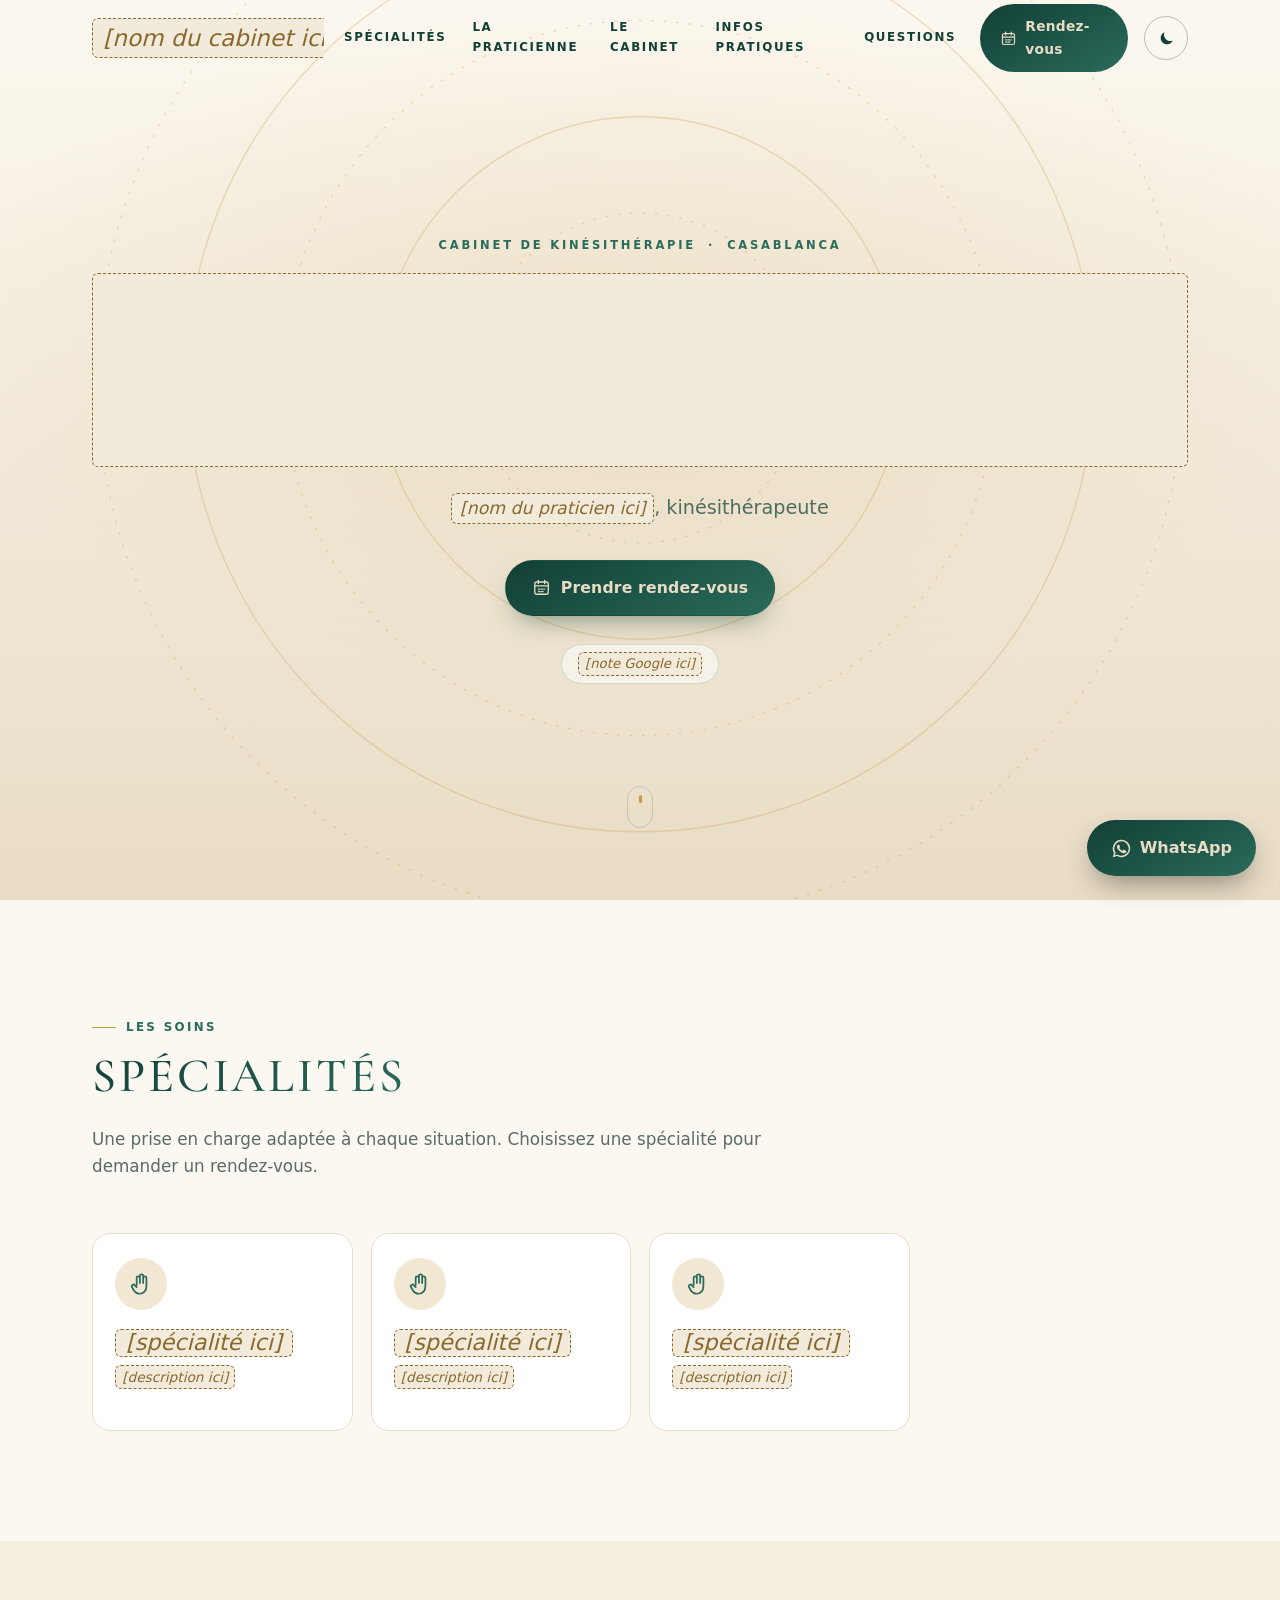
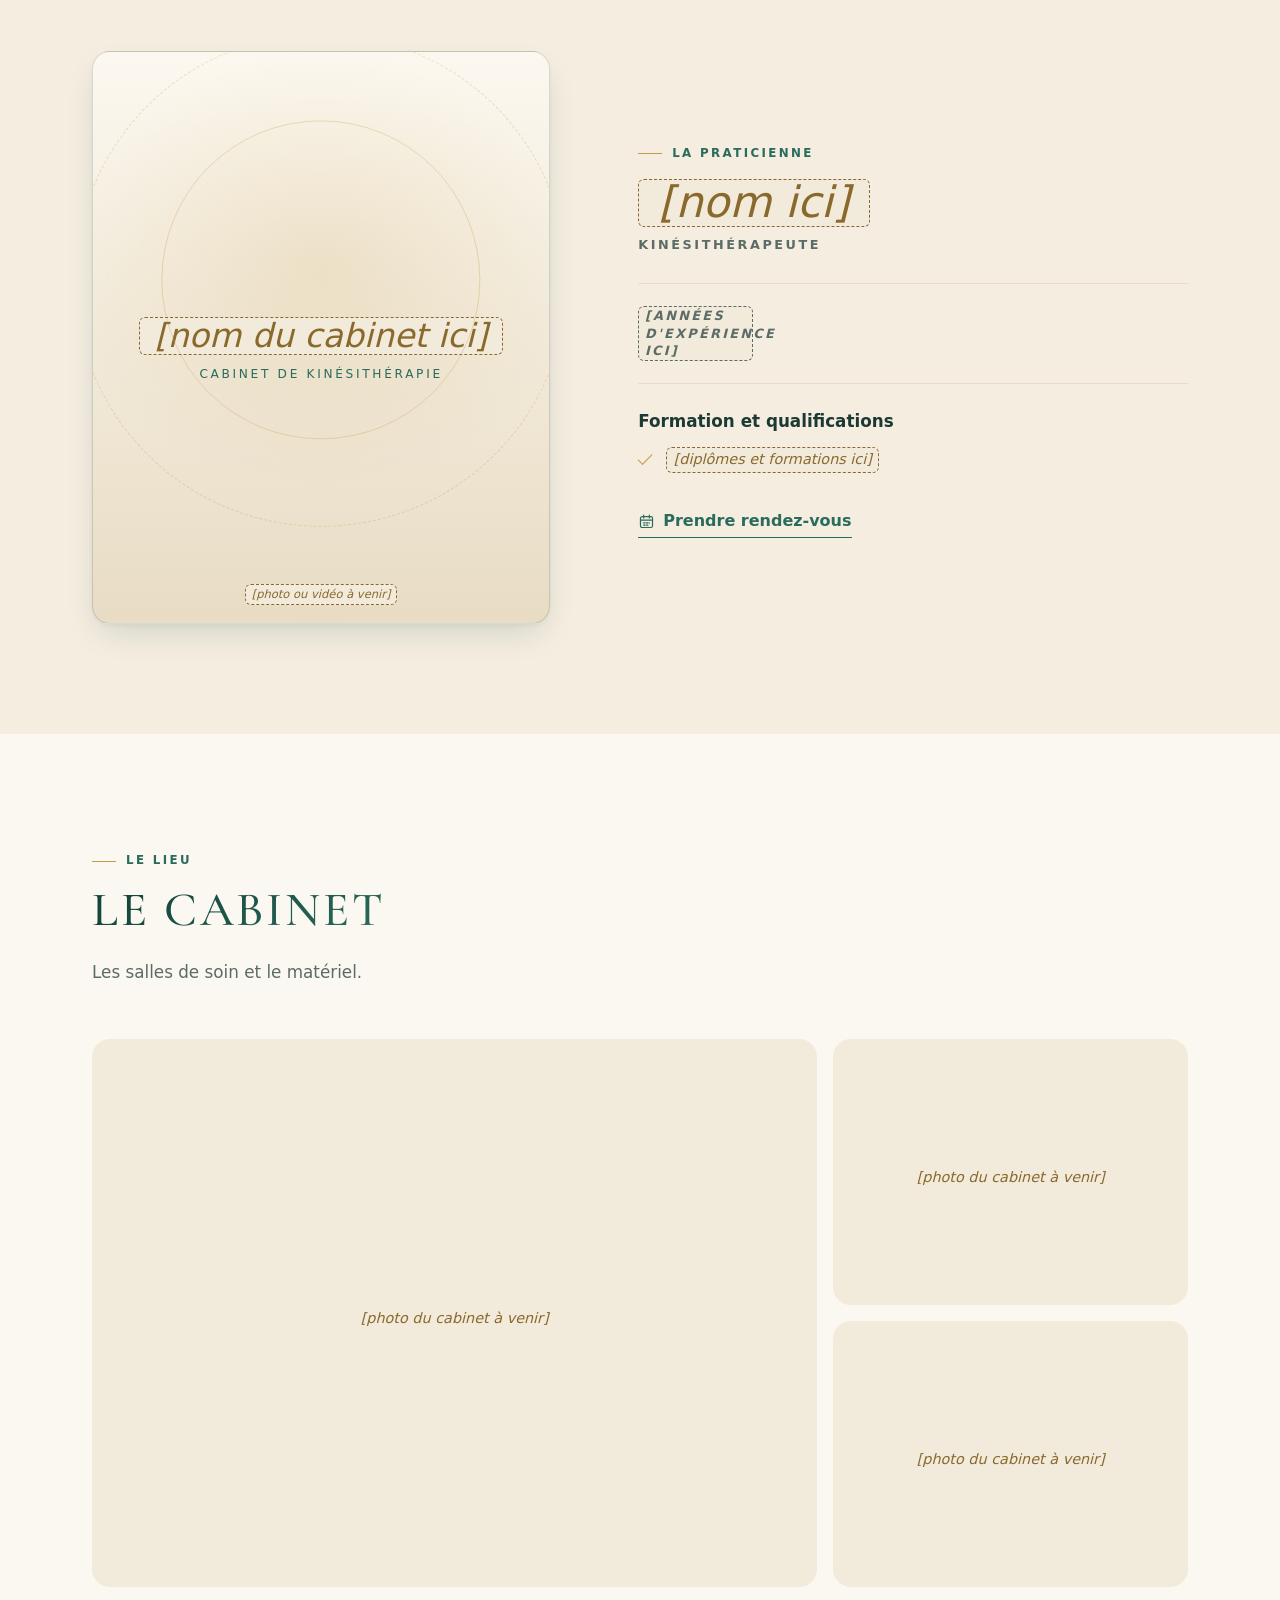
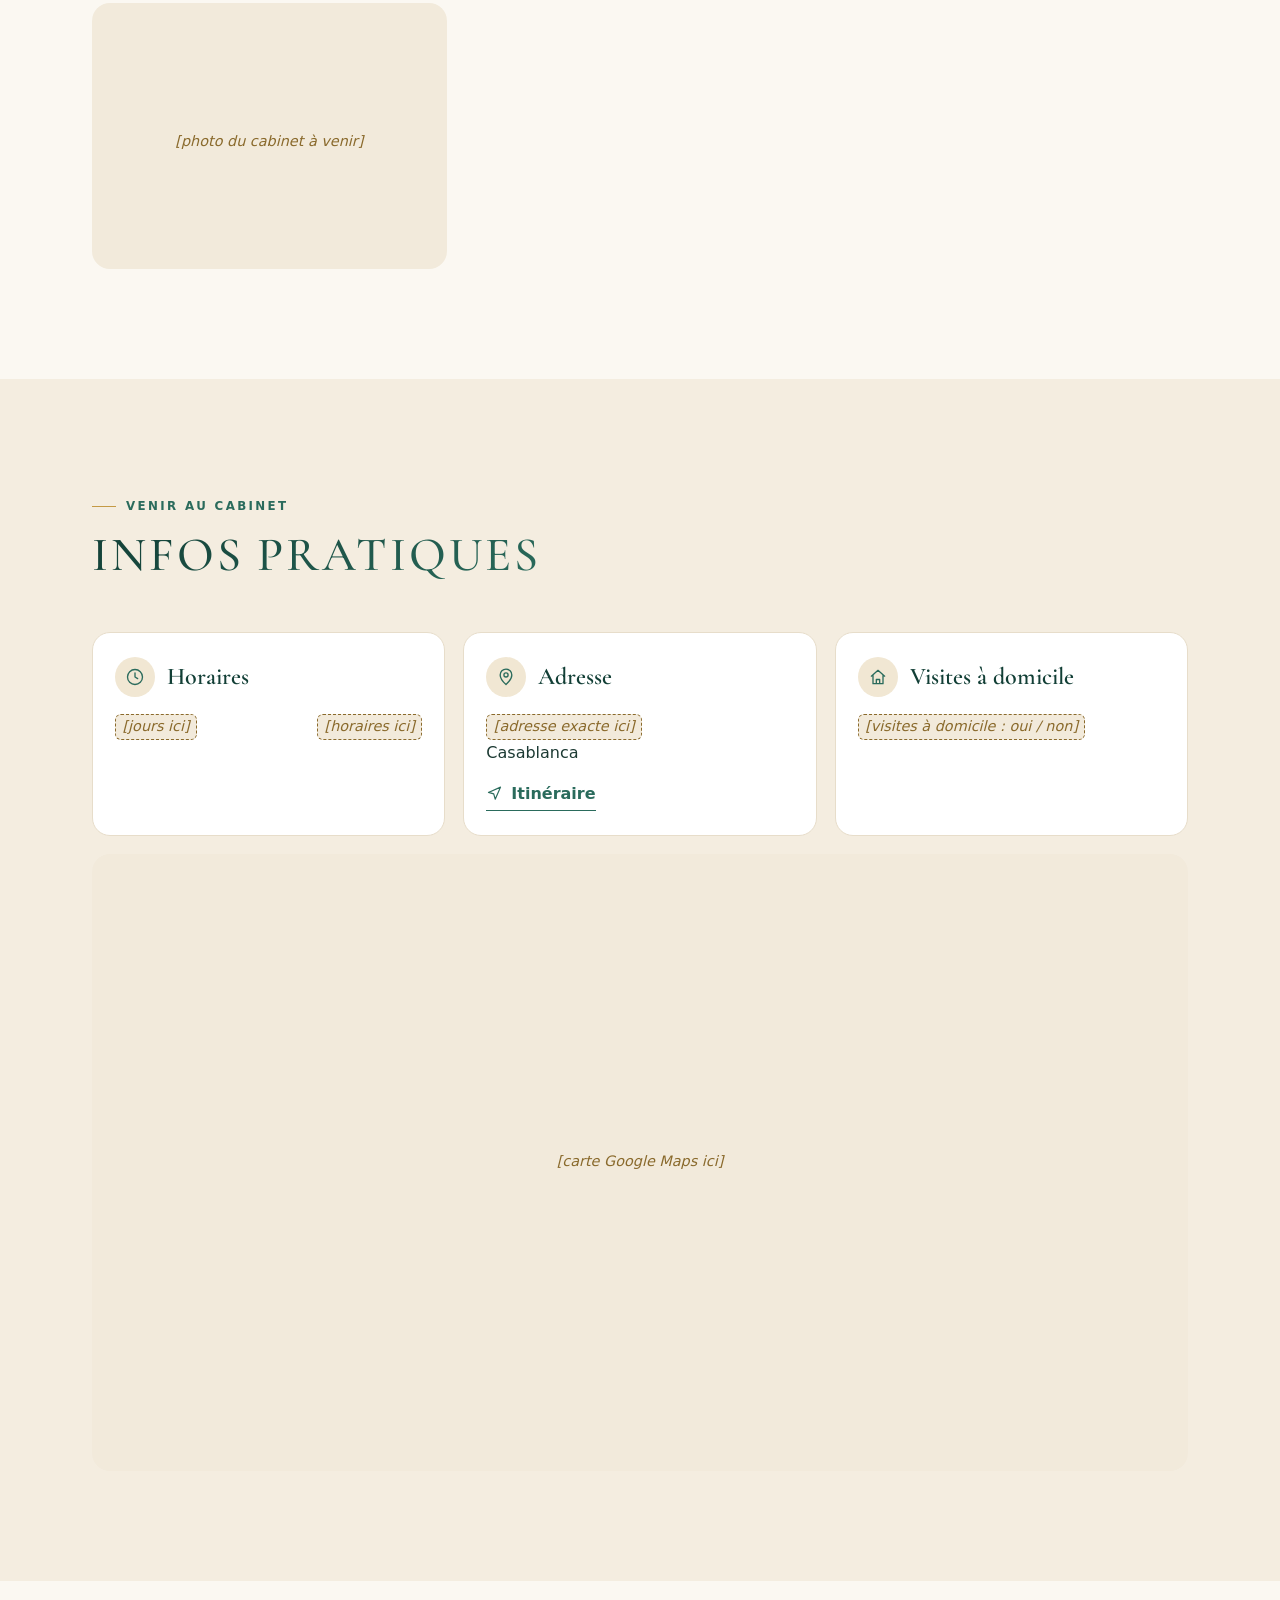
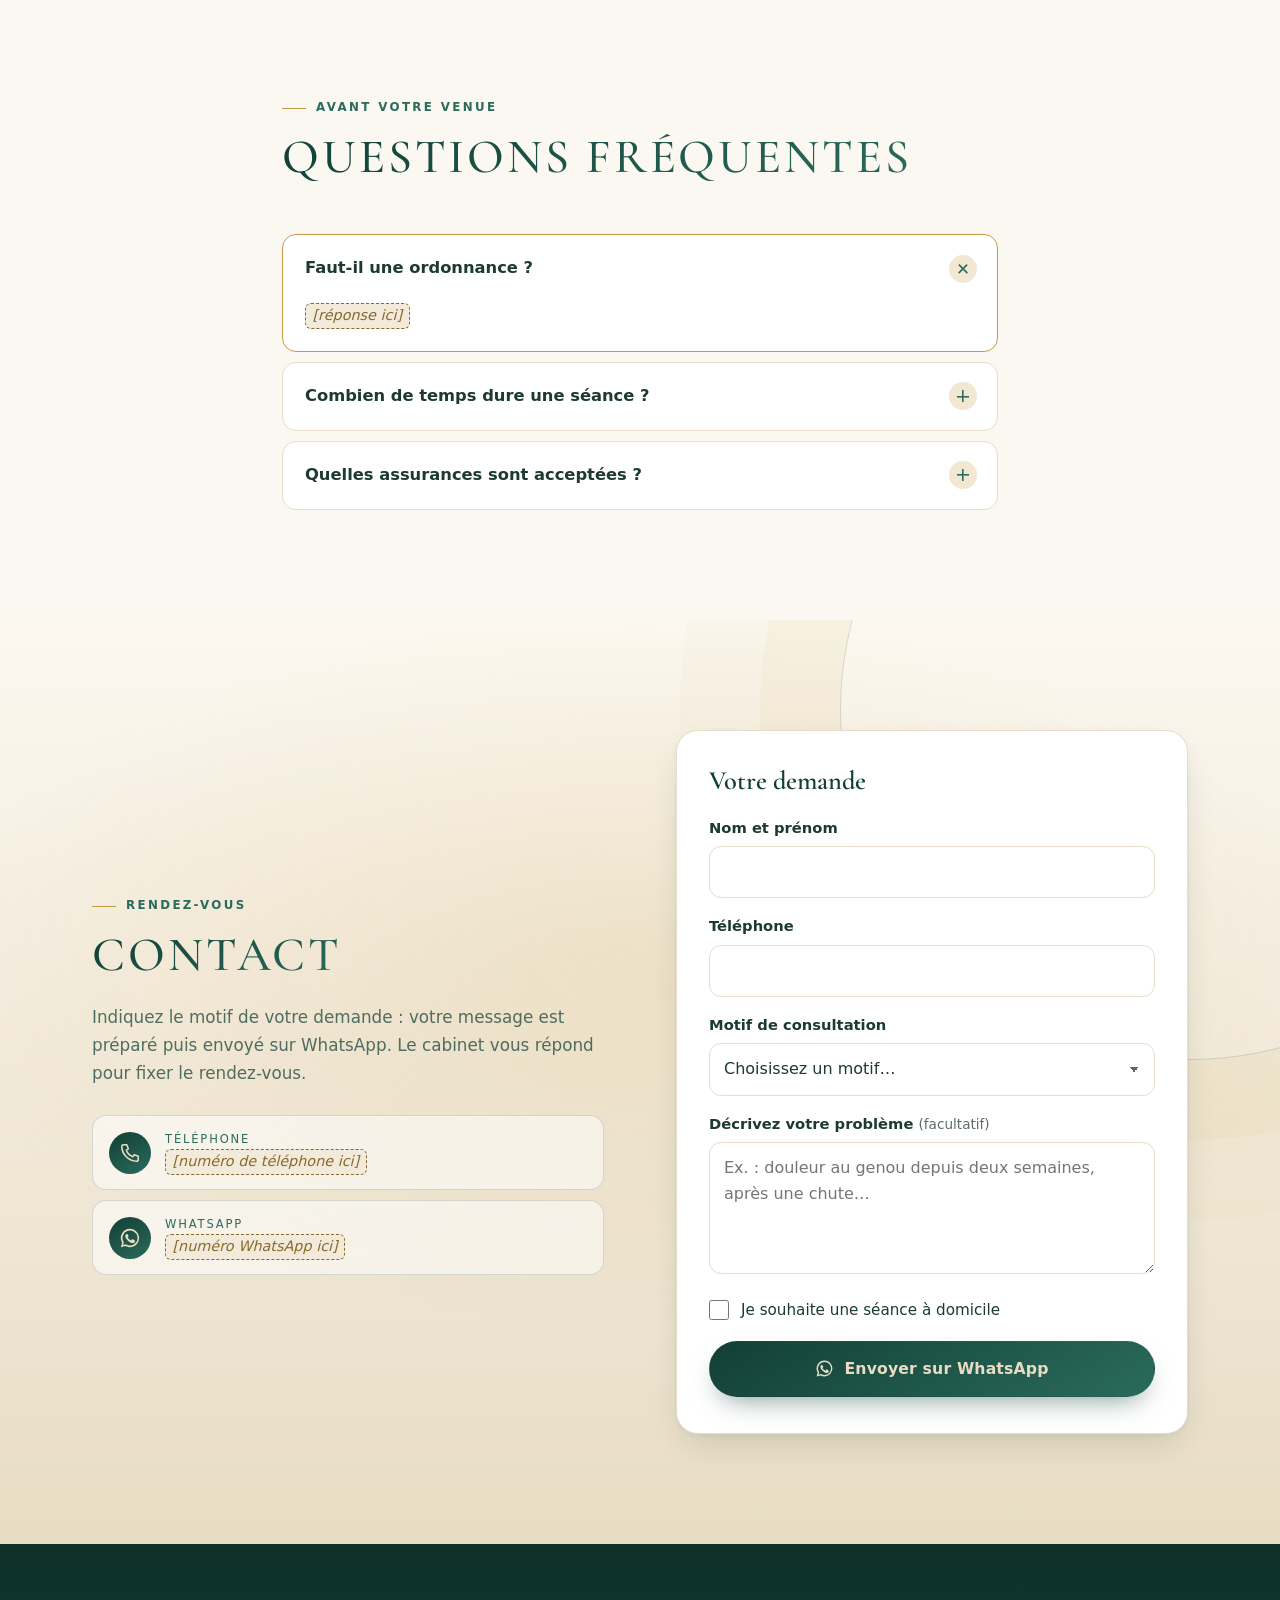
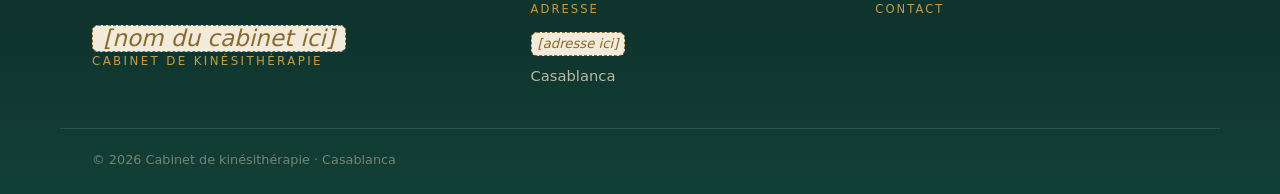
==== commit 3ecc16e7: "Kiné template: new green/gold palette, uppercase headings, button icons - Dark mode: #123F36 → #2A6B" ====
--- a/templates/kine/index.html
+++ b/templates/kine/index.html
@@ -6,7 +6,7 @@
   <title>Cabinet de kinésithérapie</title>
   <meta name="description" content="">
   <meta name="color-scheme" content="light dark">
-  <meta name="theme-color" content="#254538">
+  <meta name="theme-color" content="#123F36">
   <link rel="preconnect" href="https://fonts.googleapis.com">
   <link rel="preconnect" href="https://fonts.gstatic.com" crossorigin>
   <link href="https://fonts.googleapis.com/css2?family=Cormorant+Garamond:ital,wght@0,500;0,600;1,500&display=swap" rel="stylesheet">
@@ -27,12 +27,12 @@
         <span class="brand-name" data-bind="name"></span>
       </a>
       <nav class="main-nav" id="main-nav" aria-label="Navigation principale">
-        <a href="#specialites">Spécialités</a>
-        <a href="#praticien">La praticienne</a>
-        <a href="#cabinet" data-nav="cabinet">Le cabinet</a>
-        <a href="#infos">Infos pratiques</a>
-        <a href="#faq">Questions</a>
-        <a href="#contact" class="nav-cta">Rendez-vous</a>
+        <a href="#specialites"><svg class="bi" aria-hidden="true"><use href="#i-hand"/></svg><span>Spécialités</span></a>
+        <a href="#praticien"><svg class="bi" aria-hidden="true"><use href="#i-user"/></svg><span>La praticienne</span></a>
+        <a href="#cabinet" data-nav="cabinet"><svg class="bi" aria-hidden="true"><use href="#i-door"/></svg><span>Le cabinet</span></a>
+        <a href="#infos"><svg class="bi" aria-hidden="true"><use href="#i-pin"/></svg><span>Infos pratiques</span></a>
+        <a href="#faq"><svg class="bi" aria-hidden="true"><use href="#i-help"/></svg><span>Questions</span></a>
+        <a href="#contact" class="nav-cta"><svg class="bi" aria-hidden="true"><use href="#i-cal"/></svg><span>Rendez-vous</span></a>
       </nav>
       <button class="icon-btn theme-toggle" type="button" aria-label="Basculer le mode sombre">
         <svg class="icon-moon" viewBox="0 0 24 24" aria-hidden="true"><path d="M20 14.5A8 8 0 0 1 9.5 4a8 8 0 1 0 10.5 10.5Z"/></svg>
@@ -57,8 +57,8 @@
         <h1 data-bind="name"></h1>
         <p class="hero-lead" id="hero-lead"></p>
         <div class="hero-actions">
-          <a class="btn btn-sand" href="#contact">Prendre rendez-vous</a>
-          <a class="btn btn-ghost" id="hero-call">Appeler le cabinet</a>
+          <a class="btn btn-primary" href="#contact"><svg class="bi" aria-hidden="true"><use href="#i-cal"/></svg>Prendre rendez-vous</a>
+          <a class="btn btn-ghost" id="hero-call"><svg class="bi" aria-hidden="true"><use href="#i-phone"/></svg>Appeler le cabinet</a>
         </div>
         <a class="hero-rating" id="hero-rating" target="_blank" rel="noopener"></a>
       </div>
@@ -94,7 +94,7 @@
           <p class="practitioner-title" id="practitioner-title"></p>
           <div class="stat" id="practitioner-experience"></div>
           <div id="practitioner-qualifications"></div>
-          <a class="text-link" href="#contact">Prendre rendez-vous</a>
+          <a class="text-link" href="#contact"><svg class="bi" aria-hidden="true"><use href="#i-cal"/></svg>Prendre rendez-vous</a>
         </div>
       </div>
     </section>
@@ -127,7 +127,7 @@
             <div class="info-head"><span class="info-icon" data-icon="pin"></span><h3>Adresse</h3></div>
             <address id="address-block"></address>
             <div id="access-block"></div>
-            <a class="text-link" id="directions-link" target="_blank" rel="noopener" hidden>Itinéraire</a>
+            <a class="text-link" id="directions-link" target="_blank" rel="noopener" hidden><svg class="bi" aria-hidden="true"><use href="#i-route"/></svg>Itinéraire</a>
           </article>
           <article class="info-card reveal">
             <div class="info-head"><span class="info-icon" data-icon="home"></span><h3>Visites à domicile</h3></div>
@@ -146,6 +146,10 @@
           <h2>Questions fréquentes</h2>
         </header>
         <div class="faq-list reveal" id="faq-list"></div>
+        <div class="faq-more reveal" id="faq-more">
+          <p>Une autre question ?</p>
+          <a class="btn btn-ghost" id="faq-wa" target="_blank" rel="noopener"><svg class="bi" aria-hidden="true"><use href="#i-wa"/></svg>Posez-la sur WhatsApp</a>
+        </div>
       </div>
     </section>
 
@@ -182,8 +186,8 @@
             <span>Je souhaite une séance à domicile</span>
           </label>
           <p class="form-error" id="form-error" role="alert" hidden></p>
-          <button class="btn btn-green btn-block" type="submit">
-            <svg viewBox="0 0 24 24" aria-hidden="true" class="btn-icon"><use href="#i-wa"/></svg>
+          <button class="btn btn-primary btn-block" type="submit">
+            <svg class="bi" aria-hidden="true"><use href="#i-wa"/></svg>
             Envoyer sur WhatsApp
           </button>
         </form>
@@ -220,6 +224,13 @@
   <svg width="0" height="0" style="position:absolute" aria-hidden="true">
     <symbol id="i-wa" viewBox="0 0 24 24"><path fill="currentColor" d="M12 2a10 10 0 0 0-8.6 15.1L2 22l5-1.3A10 10 0 1 0 12 2Zm0 18.2a8.2 8.2 0 0 1-4.2-1.2l-.3-.2-3 .8.8-2.9-.2-.3A8.2 8.2 0 1 1 12 20.2Zm4.5-6.1c-.2-.1-1.5-.7-1.7-.8-.2-.1-.4-.1-.6.1l-.8 1c-.1.2-.3.2-.5.1a6.7 6.7 0 0 1-3.3-2.9c-.3-.4.3-.4.7-1.3.1-.2 0-.3 0-.4l-.8-1.8c-.2-.5-.4-.4-.6-.4h-.5a1 1 0 0 0-.7.3 3 3 0 0 0-.9 2.2 5.2 5.2 0 0 0 1.1 2.7 11.8 11.8 0 0 0 4.5 4c1.7.7 2.3.8 3.2.6.5-.1 1.5-.6 1.7-1.2.2-.6.2-1.1.2-1.2-.1-.1-.3-.2-.5-.3Z"/></symbol>
     <symbol id="i-phone" viewBox="0 0 24 24"><path fill="none" stroke="currentColor" stroke-width="1.7" stroke-linejoin="round" d="M5 3h3.5l1.7 4.4-2.2 1.4a11 11 0 0 0 7.2 7.2l1.4-2.2L21 15.5V19a2 2 0 0 1-2 2A17 17 0 0 1 3 5a2 2 0 0 1 2-2Z"/></symbol>
+    <symbol id="i-cal" viewBox="0 0 24 24"><g fill="none" stroke="currentColor" stroke-width="1.7" stroke-linecap="round" stroke-linejoin="round"><rect x="3.5" y="5" width="17" height="15.5" rx="2.5"/><path d="M3.5 10h17M8 3v4M16 3v4M8 14h2M12 14h2M16 14h.01M8 17.2h2M12 17.2h2"/></g></symbol>
+    <symbol id="i-route" viewBox="0 0 24 24"><g fill="none" stroke="currentColor" stroke-width="1.7" stroke-linejoin="round"><path d="m3.5 10.5 17-7.5-7.5 17-2.1-7.4Z"/></g></symbol>
+    <symbol id="i-user" viewBox="0 0 24 24"><g fill="none" stroke="currentColor" stroke-width="1.7" stroke-linecap="round"><circle cx="12" cy="8" r="4"/><path d="M4.5 21a7.5 7.5 0 0 1 15 0"/></g></symbol>
+    <symbol id="i-help" viewBox="0 0 24 24"><g fill="none" stroke="currentColor" stroke-width="1.7" stroke-linecap="round"><circle cx="12" cy="12" r="9"/><path d="M9.6 9.4a2.5 2.5 0 1 1 3.4 2.4c-.6.3-1 .8-1 1.5v.5M12 16.8v.2"/></g></symbol>
+    <symbol id="i-pin" viewBox="0 0 24 24"><g fill="none" stroke="currentColor" stroke-width="1.7" stroke-linejoin="round"><path d="M12 21s-7-6.2-7-11.5a7 7 0 0 1 14 0C19 14.8 12 21 12 21Z"/><circle cx="12" cy="9.5" r="2.5"/></g></symbol>
+    <symbol id="i-door" viewBox="0 0 24 24"><g fill="none" stroke="currentColor" stroke-width="1.7" stroke-linecap="round" stroke-linejoin="round"><path d="M5.5 21V4.5A1.5 1.5 0 0 1 7 3h10a1.5 1.5 0 0 1 1.5 1.5V21M3 21h18M15 12v.5"/></g></symbol>
+    <symbol id="i-hand" viewBox="0 0 24 24"><g fill="none" stroke="currentColor" stroke-width="1.7" stroke-linecap="round" stroke-linejoin="round"><path d="M8 13V6.5a1.5 1.5 0 0 1 3 0V11M11 11V4.5a1.5 1.5 0 0 1 3 0V11M14 11V6.5a1.5 1.5 0 0 1 3 0V14c0 4-2.6 7-6.2 7-2.4 0-4-1-5.4-3l-1.6-3.1a1.5 1.5 0 0 1 2.5-1.7L8 15"/></g></symbol>
   </svg>
 
   <script src="config.js"></script>
--- a/templates/kine/style.css
+++ b/templates/kine/style.css
@@ -1,30 +1,51 @@
 /* Modèle "Kiné" — premium et sobre. Mobile d'abord (360px), puis tablette et bureau. */
 
-/* ================= Couleurs ================= */
+/* ================= Palette =================
+ * Mode sombre : fond en dégradé vert (--g1 → --g2), titres or (--gold), texte crème (--cream).
+ * Mode clair  : on inverse — fond crème, titres en dégradé vert.
+ */
 :root {
   /* Couleurs de marque (remplacées par config.js → colors) */
-  --green: #254538;
-  --green-deep: #1a3128;
-  --sand: #d9cbb0;
+  --g1: #123F36;
+  --g2: #2A6B5C;
+  --gold: #C49A45;
+  --cream: #E8DCC4;
+  --grad: linear-gradient(150deg, var(--g1) 0%, var(--g2) 100%);
 
   /* Mode clair */
-  --bg: #ffffff;
-  --bg-tint: #f7f3eb;
-  --card: #ffffff;
-  --text: #1d2a24;
-  --muted: #5d6a63;
-  --line: #e7e1d4;
-  --heading: var(--green);
-  --accent: var(--green);
-  --on-accent: #ffffff;
-  --icon-bg: #f1ebdf;
-  --icon-fg: var(--green);
-  --input-bg: #ffffff;
-  --ph-bg: #f4efe4;
-  --ph-text: #8a7653;
-  --shadow-sm: 0 1px 2px rgba(26, 49, 40, .06);
-  --shadow: 0 2px 4px rgba(26, 49, 40, .04), 0 12px 32px -8px rgba(26, 49, 40, .14);
-  --wa: #1f8a5b;
+  --bg: #FBF8F2;
+  --tint: #F4EDE0;
+  --card: #FFFFFF;
+  --text: #1C3A33;
+  --muted: #5B6C66;
+  --line: #E7DDCA;
+  --title-fill: var(--grad);          /* titres : dégradé vert */
+  --title: var(--g1);                 /* repli si le dégradé n'est pas pris en charge */
+  --accent: var(--g2);
+  --num: var(--g2);
+  --eyebrow: var(--g2);
+  --btn-bg: var(--grad);
+  --btn-fg: var(--cream);
+  --btn2-fg: var(--g1);
+  --btn2-line: rgba(18, 63, 54, .28);
+  --icon-bg: #F1E7D3;
+  --icon-fg: var(--g2);
+  --input-bg: #FFFFFF;
+  --ph-bg: #F2EADB;
+  --ph-text: #8A6A2C;
+  --shadow: 0 2px 4px rgba(18, 63, 54, .04), 0 14px 34px -10px rgba(18, 63, 54, .18);
+
+  /* Bandeaux (accueil, contact, carte praticien) */
+  --band-bg:
+    radial-gradient(80% 55% at 50% 38%, rgba(196, 154, 69, .16) 0%, transparent 70%),
+    linear-gradient(180deg, #FCF8F0 0%, var(--cream) 100%);
+  --band-text: #2A4740;
+  --band-soft: rgba(18, 63, 54, .72);
+  --band-line: rgba(18, 63, 54, .16);
+  --band-chip: rgba(255, 255, 255, .55);
+  --ink: var(--g1);                   /* texte de l'en-tête au-dessus de l'accueil */
+  --mark: var(--g2);                  /* couleur du symbole du logo */
+  --ring: var(--gold);
 
   --serif: "Cormorant Garamond", "Iowan Old Style", Georgia, "Times New Roman", serif;
   --sans: system-ui, -apple-system, "Segoe UI", Roboto, "Helvetica Neue", Arial, sans-serif;
@@ -34,45 +55,74 @@
   color-scheme: light;
 }
 
-/* Mode sombre : fond vert profond du logo, accents sable */
 @media (prefers-color-scheme: dark) {
   :root:not([data-theme="light"]) {
-    --bg: #13231d;
-    --bg-tint: #182c24;
-    --card: #1d342b;
-    --text: #ebe5d7;
-    --muted: #aeb6ad;
-    --line: #2c4639;
-    --heading: var(--sand);
-    --accent: var(--sand);
-    --on-accent: #13231d;
-    --icon-bg: #26413a;
-    --icon-fg: var(--sand);
-    --input-bg: #162a22;
-    --ph-bg: #213a30;
-    --ph-text: #d9cbb0;
-    --shadow-sm: 0 1px 2px rgba(0, 0, 0, .3);
-    --shadow: 0 12px 32px -8px rgba(0, 0, 0, .45);
+    --bg: var(--g1);
+    --tint: #164A3F;
+    --card: #1A4A40;
+    --text: var(--cream);
+    --muted: #B9B8A5;
+    --line: #2C5B50;
+    --title-fill: linear-gradient(var(--gold), var(--gold));
+    --title: var(--gold);
+    --accent: var(--gold);
+    --num: var(--gold);
+    --eyebrow: var(--gold);
+    --btn-bg: var(--gold);
+    --btn-fg: var(--g1);
+    --btn2-fg: var(--cream);
+    --btn2-line: rgba(232, 220, 196, .38);
+    --icon-bg: #24584B;
+    --icon-fg: var(--gold);
+    --input-bg: #143F36;
+    --ph-bg: #1F5246;
+    --ph-text: var(--cream);
+    --shadow: 0 14px 34px -10px rgba(0, 0, 0, .5);
+    --band-bg:
+      radial-gradient(80% 55% at 50% 38%, rgba(196, 154, 69, .12) 0%, transparent 70%),
+      linear-gradient(160deg, var(--g1) 0%, var(--g2) 100%);
+    --band-text: var(--cream);
+    --band-soft: rgba(232, 220, 196, .78);
+    --band-line: rgba(232, 220, 196, .18);
+    --band-chip: rgba(255, 255, 255, .05);
+    --ink: var(--cream);
+    --mark: var(--gold);
+    --ring: var(--gold);
     color-scheme: dark;
   }
 }
 :root[data-theme="dark"] {
-  --bg: #13231d;
-  --bg-tint: #182c24;
-  --card: #1d342b;
-  --text: #ebe5d7;
-  --muted: #aeb6ad;
-  --line: #2c4639;
-  --heading: var(--sand);
-  --accent: var(--sand);
-  --on-accent: #13231d;
-  --icon-bg: #26413a;
-  --icon-fg: var(--sand);
-  --input-bg: #162a22;
-  --ph-bg: #213a30;
-  --ph-text: #d9cbb0;
-  --shadow-sm: 0 1px 2px rgba(0, 0, 0, .3);
-  --shadow: 0 12px 32px -8px rgba(0, 0, 0, .45);
+  --bg: var(--g1);
+  --tint: #164A3F;
+  --card: #1A4A40;
+  --text: var(--cream);
+  --muted: #B9B8A5;
+  --line: #2C5B50;
+  --title-fill: linear-gradient(var(--gold), var(--gold));
+  --title: var(--gold);
+  --accent: var(--gold);
+  --num: var(--gold);
+  --eyebrow: var(--gold);
+  --btn-bg: var(--gold);
+  --btn-fg: var(--g1);
+  --btn2-fg: var(--cream);
+  --btn2-line: rgba(232, 220, 196, .38);
+  --icon-bg: #24584B;
+  --icon-fg: var(--gold);
+  --input-bg: #143F36;
+  --ph-bg: #1F5246;
+  --ph-text: var(--cream);
+  --shadow: 0 14px 34px -10px rgba(0, 0, 0, .5);
+  --band-bg:
+    radial-gradient(80% 55% at 50% 38%, rgba(196, 154, 69, .12) 0%, transparent 70%),
+    linear-gradient(160deg, var(--g1) 0%, var(--g2) 100%);
+  --band-text: var(--cream);
+  --band-soft: rgba(232, 220, 196, .78);
+  --band-line: rgba(232, 220, 196, .18);
+  --band-chip: rgba(255, 255, 255, .05);
+  --ink: var(--cream);
+  --mark: var(--gold);
+  --ring: var(--gold);
   color-scheme: dark;
 }
 
@@ -86,6 +136,7 @@
   font-family: var(--sans);
   font-size: 1rem;
   line-height: 1.65;
+  font-variant-numeric: lining-nums;
   overflow-x: hidden;
   -webkit-font-smoothing: antialiased;
   padding-bottom: calc(76px + env(safe-area-inset-bottom));
@@ -93,32 +144,54 @@
 img, video, iframe, svg { display: block; max-width: 100%; }
 a { color: var(--accent); }
 h1, h2, h3 { margin: 0 0 .5em; line-height: 1.1; overflow-wrap: anywhere; }
-h1, h2 { font-family: var(--serif); font-weight: 500; letter-spacing: -.01em; }
-h2 { font-size: clamp(2.2rem, 9vw, 3.4rem); color: var(--heading); }
+h1, h2 { font-family: var(--serif); font-weight: 500; }
 h3 { font-size: 1.05rem; font-weight: 600; }
 p { margin: 0 0 1em; }
+
+/* Titres : capitales + couleur de titre (dégradé en mode clair, or en mode sombre) */
+h2 {
+  font-size: clamp(1.9rem, 7.6vw, 3rem); line-height: 1.05;
+  text-transform: uppercase; letter-spacing: .06em;
+  width: fit-content; max-width: 100%;
+}
+h2, .gt {
+  color: var(--title);
+  background: var(--title-fill);
+  -webkit-background-clip: text; background-clip: text;
+  -webkit-text-fill-color: transparent;
+}
+h2 .placeholder, .gt .placeholder { -webkit-text-fill-color: currentColor; }
+
+/* Chiffres : sans-serif fin, chiffres alignés */
+.num {
+  font-family: var(--sans); font-weight: 300; letter-spacing: -.02em;
+  font-variant-numeric: lining-nums tabular-nums;
+  color: var(--num); -webkit-text-fill-color: var(--num);
+}
 
 .container { width: 100%; max-width: 1160px; margin: 0 auto; padding: 0 var(--gutter); }
 .narrow { max-width: 780px; }
 .section { padding: 80px 0; }
-.section-tint { background: var(--bg-tint); }
-.section-head { margin-bottom: 36px; max-width: 640px; }
+.section-tint { background: var(--tint); }
+.section-head { margin-bottom: 36px; max-width: 680px; }
 .section-intro { color: var(--muted); font-size: 1.05rem; margin: 0; }
 .eyebrow {
   display: inline-flex; align-items: center; gap: 10px;
   font-size: .74rem; font-weight: 600; letter-spacing: .2em; text-transform: uppercase;
-  color: var(--muted); margin: 0 0 14px;
-}
-.eyebrow::before { content: ""; width: 24px; height: 1px; background: currentColor; opacity: .6; }
+  color: var(--eyebrow); margin: 0 0 14px;
+}
+.eyebrow::before { content: ""; width: 24px; height: 1px; background: var(--gold); }
 .muted { color: var(--muted); }
 
-.skip-link { position: absolute; left: -999px; top: 8px; z-index: 100; background: var(--green); color: #fff; padding: 8px 14px; border-radius: 8px; }
+.skip-link { position: absolute; left: -999px; top: 8px; z-index: 100; background: var(--g1); color: var(--cream); padding: 8px 14px; border-radius: 8px; }
 .skip-link:focus { left: 8px; }
 :focus-visible { outline: 2px solid var(--accent); outline-offset: 3px; border-radius: 4px; }
 
 .ico { display: inline-flex; flex: none; }
 .ico svg { width: 100%; height: 100%; }
 .ico use { fill: currentColor; }
+.bi { width: 19px; height: 19px; flex: none; }
+.bi use { fill: currentColor; }
 
 /* Espaces réservés (si showPlaceholders = true) */
 .placeholder {
@@ -139,51 +212,46 @@
 /* ================= Boutons ================= */
 .btn {
   display: inline-flex; align-items: center; justify-content: center; gap: 10px;
-  min-height: 52px; padding: 14px 28px; border-radius: 999px; border: 1px solid transparent;
+  min-height: 52px; padding: 14px 26px; border-radius: 999px; border: 1px solid transparent;
   font: inherit; font-weight: 600; font-size: .98rem; letter-spacing: .01em; text-decoration: none; cursor: pointer;
-  transition: transform .2s ease, background-color .2s, color .2s, border-color .2s, box-shadow .2s;
+  transition: transform .2s ease, filter .2s, background-color .2s, color .2s, border-color .2s, box-shadow .2s;
 }
 .btn:hover { transform: translateY(-2px); }
-.btn-sand { background: var(--sand); color: var(--green-deep); box-shadow: 0 10px 30px -10px rgba(0, 0, 0, .5); }
-.btn-sand:hover { background: #e6dbc5; }
-.btn-ghost { color: var(--sand); border-color: rgba(217, 203, 176, .45); }
-.btn-ghost:hover { border-color: var(--sand); background: rgba(217, 203, 176, .08); }
-.btn-green { background: var(--green); color: #fff; }
-.btn-green:hover { background: var(--green-deep); }
+.btn-primary { background: var(--btn-bg); color: var(--btn-fg); box-shadow: 0 12px 28px -12px rgba(18, 63, 54, .6); }
+.btn-primary:hover { filter: brightness(1.08); }
+.btn-ghost { color: var(--btn2-fg); border-color: var(--btn2-line); background: transparent; }
+.btn-ghost:hover { border-color: var(--btn2-fg); }
 .btn-block { width: 100%; white-space: nowrap; padding-left: 16px; padding-right: 16px; }
-.btn-icon { width: 20px; height: 20px; }
-.btn-icon use { fill: currentColor; }
 
 .text-link {
   display: inline-flex; align-items: center; gap: 8px;
   font-weight: 600; text-decoration: none; color: var(--accent);
-  border-bottom: 1px solid currentColor; padding-bottom: 2px;
-}
-.text-link .ico { width: 16px; height: 16px; transition: transform .2s; }
-.text-link:hover .ico { transform: translateX(3px); }
+  border-bottom: 1px solid currentColor; padding-bottom: 3px;
+}
+.text-link .bi { width: 17px; height: 17px; }
 
 /* ================= En-tête ================= */
 .site-header {
   position: fixed; inset: 0 0 auto; z-index: 40; height: var(--header-h);
-  color: var(--sand);
+  color: var(--ink);
   transition: background-color .3s, box-shadow .3s, color .3s;
 }
-.site-header.scrolled, .nav-open .site-header {
+.site-header.scrolled {
   background: color-mix(in srgb, var(--bg) 92%, transparent);
   -webkit-backdrop-filter: saturate(1.4) blur(14px); backdrop-filter: saturate(1.4) blur(14px);
   box-shadow: 0 1px 0 var(--line);
-  color: var(--heading);
-}
-.nav-open .site-header { background: var(--green-deep); color: var(--sand); box-shadow: none; -webkit-backdrop-filter: none; backdrop-filter: none; }
+}
+.nav-open .site-header { background: var(--g1); color: var(--cream); box-shadow: none; -webkit-backdrop-filter: none; backdrop-filter: none; }
 .header-inner { display: flex; align-items: center; gap: 8px; height: 100%; }
 .brand { display: inline-flex; align-items: center; gap: 10px; margin-right: auto; color: inherit; text-decoration: none; min-width: 0; }
-.brand-mark { width: 34px; height: 34px; flex: none; }
+.brand-mark { width: 34px; height: 34px; flex: none; color: var(--mark); }
+.nav-open .brand-mark { color: var(--gold); }
 .brand-mark svg, .brand-mark img { width: 100%; height: 100%; }
 .brand-name { font-family: var(--serif); font-size: 1.45rem; font-weight: 600; letter-spacing: .01em; white-space: nowrap; overflow: hidden; text-overflow: ellipsis; }
 
 .icon-btn {
   width: 44px; height: 44px; flex: none; display: inline-flex; align-items: center; justify-content: center;
-  border: 1px solid currentColor; border-color: color-mix(in srgb, currentColor 30%, transparent);
+  border: 1px solid color-mix(in srgb, currentColor 30%, transparent);
   background: transparent; color: inherit; border-radius: 50%; cursor: pointer;
 }
 .theme-toggle svg { width: 19px; height: 19px; fill: none; stroke: currentColor; stroke-width: 1.7; stroke-linecap: round; }
@@ -200,21 +268,29 @@
 .nav-open .menu-toggle span:first-child { transform: translateY(3.75px) rotate(45deg); }
 .nav-open .menu-toggle span:last-child { transform: translateY(-3.75px) rotate(-45deg); }
 
-/* Menu mobile plein écran */
+/* Menu mobile plein écran (dégradé vert dans les deux modes) */
 .main-nav {
   position: fixed; inset: var(--header-h) 0 0; z-index: 39;
-  display: flex; flex-direction: column; padding: 24px var(--gutter) 40px;
-  background: var(--green-deep); color: var(--sand);
+  display: flex; flex-direction: column; padding: 16px var(--gutter) 40px;
+  background: linear-gradient(180deg, var(--g1) 0%, var(--g2) 100%); color: var(--cream);
   opacity: 0; visibility: hidden; transform: translateY(-8px);
   transition: opacity .25s, transform .25s, visibility .25s;
 }
 .nav-open .main-nav { opacity: 1; visibility: visible; transform: none; }
 .nav-open { overflow: hidden; }
 .main-nav a {
-  font-family: var(--serif); font-size: 2rem; color: var(--sand); text-decoration: none;
-  padding: 12px 0; border-bottom: 1px solid rgba(217, 203, 176, .14);
-}
-.main-nav .nav-cta { margin-top: 24px; border: 0; font-family: var(--sans); font-size: 1rem; font-weight: 600; text-align: center; background: var(--sand); color: var(--green-deep); border-radius: 999px; padding: 15px; }
+  display: flex; align-items: center; gap: 16px;
+  font-family: var(--serif); font-size: 1.55rem; font-weight: 500; letter-spacing: .08em; text-transform: uppercase;
+  color: var(--cream); text-decoration: none;
+  padding: 14px 0; border-bottom: 1px solid rgba(232, 220, 196, .14);
+}
+.main-nav a .bi { width: 22px; height: 22px; color: var(--gold); }
+.main-nav .nav-cta {
+  justify-content: center; margin-top: 24px; border: 0; border-radius: 999px; padding: 15px;
+  font-family: var(--sans); font-size: 1rem; font-weight: 600; letter-spacing: .02em; text-transform: none;
+  background: var(--gold); color: var(--g1);
+}
+.main-nav .nav-cta .bi { color: var(--g1); width: 19px; height: 19px; }
 
 /* ================= 1. Accueil ================= */
 .hero {
@@ -222,48 +298,50 @@
   min-height: 100vh; min-height: 100svh;
   display: flex; align-items: center;
   padding: calc(var(--header-h) + 40px) 0 96px;
-  background:
-    radial-gradient(90% 60% at 50% 38%, rgba(217, 203, 176, .13) 0%, transparent 65%),
-    linear-gradient(180deg, var(--green) 0%, var(--green-deep) 100%);
-  color: #efe8da; text-align: center;
+  background: var(--band-bg);
+  color: var(--band-text); text-align: center;
 }
 .hero-aura {
   position: absolute; z-index: -1; left: 50%; top: 42%; width: 820px; height: 820px; max-width: none;
   transform: translate(-50%, -50%);
-  fill: none; stroke: var(--sand); stroke-width: 1; opacity: .16;
+  fill: none; stroke: var(--ring); stroke-width: 1; opacity: .3;
   animation: breathe 9s ease-in-out infinite;
 }
 .hero-aura circle:nth-child(odd) { stroke-dasharray: 2 7; }
-@keyframes breathe { 50% { transform: translate(-50%, -50%) scale(1.04); opacity: .22; } }
+@keyframes breathe { 50% { transform: translate(-50%, -50%) scale(1.04); opacity: .4; } }
 .hero-inner { display: flex; flex-direction: column; align-items: center; }
-.hero-mark { width: 92px; height: 92px; color: var(--sand); margin-bottom: 28px; animation: rise 1s ease both; }
+.hero-mark { width: 92px; height: 92px; color: var(--mark); margin-bottom: 28px; animation: rise 1s ease both; }
 .hero-mark svg, .hero-mark img { width: 100%; height: 100%; }
 .hero-place { display: block; margin-top: 6px; }
 .hero-eyebrow {
   font-size: .72rem; font-weight: 600; letter-spacing: .24em; text-transform: uppercase;
-  color: var(--sand); opacity: .9; margin-bottom: 18px; animation: rise 1s .1s ease both;
+  color: var(--eyebrow); margin-bottom: 18px; animation: rise 1s .1s ease both;
 }
 .hero h1 {
-  font-size: clamp(3.6rem, 19vw, 7.5rem); line-height: .95; color: #f6f1e7; margin-bottom: 22px;
+  font-size: clamp(3.4rem, 17vw, 7rem); line-height: .95; margin-bottom: 22px;
+  text-transform: uppercase; letter-spacing: .04em;
+  color: var(--title); background: var(--title-fill);
+  -webkit-background-clip: text; background-clip: text; -webkit-text-fill-color: transparent;
   animation: rise 1s .18s ease both;
 }
-.hero-lead { font-size: 1.08rem; color: rgba(239, 232, 218, .86); max-width: 34em; margin-bottom: 36px; animation: rise 1s .26s ease both; }
-.hero-lead .dot { display: block; color: var(--sand); margin-top: 4px; }
+.hero-lead { font-size: 1.08rem; color: var(--band-soft); max-width: 34em; margin-bottom: 36px; animation: rise 1s .26s ease both; }
+.hero-lead .dot { display: block; color: var(--accent); margin-top: 4px; font-weight: 600; }
 .hero-actions { display: flex; flex-direction: column; gap: 12px; width: 100%; max-width: 320px; animation: rise 1s .34s ease both; }
 .hero-rating {
   display: inline-flex; align-items: center; gap: 8px; margin-top: 28px;
-  color: rgba(239, 232, 218, .9); text-decoration: none; font-size: .92rem;
+  color: var(--band-soft); text-decoration: none; font-size: .92rem;
+  padding: 7px 16px; border-radius: 999px; border: 1px solid var(--band-line); background: var(--band-chip);
   animation: rise 1s .42s ease both;
 }
-.hero-rating .stars { color: #e2c27d; letter-spacing: 2px; }
-.hero-rating strong { color: #fff; }
-a.hero-rating:hover { color: #fff; }
+.hero-rating .stars { color: var(--gold); letter-spacing: 2px; }
+.hero-rating .num { font-weight: 600; font-size: 1rem; }
+a.hero-rating:hover { border-color: var(--gold); }
 @keyframes rise { from { opacity: 0; transform: translateY(14px); } }
 .scroll-cue {
   position: absolute; left: 50%; bottom: 72px; transform: translateX(-50%);
-  width: 26px; height: 42px; border: 1.5px solid rgba(217, 203, 176, .5); border-radius: 20px;
-}
-.scroll-cue span { position: absolute; left: 50%; top: 8px; width: 3px; height: 8px; margin-left: -1.5px; border-radius: 2px; background: var(--sand); animation: cue 1.8s ease-in-out infinite; }
+  width: 26px; height: 42px; border: 1.5px solid var(--band-line); border-radius: 20px;
+}
+.scroll-cue span { position: absolute; left: 50%; top: 8px; width: 3px; height: 8px; margin-left: -1.5px; border-radius: 2px; background: var(--gold); animation: cue 1.8s ease-in-out infinite; }
 @keyframes cue { 60% { transform: translateY(12px); opacity: 0; } 61% { transform: none; opacity: 0; } }
 
 /* ================= Points clés ================= */
@@ -274,10 +352,11 @@
   background: var(--card); border: 1px solid var(--line); border-radius: var(--radius); box-shadow: var(--shadow);
 }
 .highlights li > * { display: flex; flex-direction: column; align-items: flex-start; gap: 10px; padding: 14px 12px; border-radius: 12px; color: inherit; text-decoration: none; height: 100%; }
-.highlights a:hover { background: var(--bg-tint); }
+.highlights a:hover { background: var(--tint); }
 .highlights .ico { width: 38px; height: 38px; padding: 9px; border-radius: 50%; background: var(--icon-bg); color: var(--icon-fg); }
 .hl-text { display: flex; flex-direction: column; line-height: 1.25; min-width: 0; }
-.hl-text strong { font-family: var(--serif); font-size: 1.45rem; font-weight: 600; color: var(--heading); }
+.hl-text strong { font-family: var(--serif); font-size: 1.4rem; font-weight: 600; color: var(--title); }
+.hl-text strong.num { font-family: var(--sans); font-size: 1.5rem; font-weight: 300; color: var(--num); }
 .hl-text span { font-size: .84rem; color: var(--muted); }
 
 /* ================= 2. Spécialités ================= */
@@ -288,10 +367,10 @@
   padding: 24px 22px 22px; color: inherit; text-decoration: none;
   transition: transform .3s ease, box-shadow .3s ease, border-color .3s;
 }
-.card:hover { transform: translateY(-4px); box-shadow: var(--shadow); border-color: transparent; }
-.card-icon { width: 52px; height: 52px; padding: 13px; border-radius: 50%; background: var(--icon-bg); color: var(--icon-fg); margin-bottom: 18px; transition: background-color .3s, color .3s; }
-.card:hover .card-icon { background: var(--green); color: var(--sand); }
-.card h3 { font-family: var(--serif); font-size: 1.55rem; font-weight: 600; line-height: 1.15; color: var(--heading); margin-bottom: 8px; }
+.card:hover { transform: translateY(-4px); box-shadow: var(--shadow); border-color: var(--gold); }
+.card-icon { width: 52px; height: 52px; padding: 13px; border-radius: 50%; background: var(--icon-bg); color: var(--icon-fg); margin-bottom: 18px; transition: background .3s, color .3s; }
+.card:hover .card-icon { background: var(--btn-bg); color: var(--btn-fg); }
+.card h3 { font-family: var(--serif); font-size: 1.55rem; font-weight: 600; line-height: 1.15; color: var(--title); margin-bottom: 8px; }
 .card p { color: var(--muted); font-size: .95rem; margin-bottom: 18px; flex: 1; }
 .card-more { display: inline-flex; align-items: center; gap: 8px; font-size: .88rem; font-weight: 600; color: var(--accent); }
 .card-more .ico { width: 16px; height: 16px; transition: transform .2s; }
@@ -300,46 +379,44 @@
   .brand-card { aspect-ratio: 5 / 4; }
   .brand-card-mark { width: 28%; margin-bottom: 18px; }
   .cards { gap: 10px; }
-  .card { display: grid; grid-template-columns: 48px 1fr 16px; column-gap: 16px; align-items: start; padding: 18px 16px; }
+  .card { display: grid; grid-template-columns: 48px 1fr 32px; column-gap: 14px; align-items: start; padding: 18px 14px 18px 16px; }
   .card-icon { grid-row: 1 / span 2; width: 48px; height: 48px; padding: 12px; margin: 0; }
   .card h3 { font-size: 1.32rem; margin: 2px 0 4px; }
   .card p { grid-column: 2; margin: 0; font-size: .9rem; line-height: 1.5; }
-  .card-more { grid-column: 3; grid-row: 1 / span 2; align-self: center; font-size: 0; }
-  .card-more .ico { width: 18px; height: 18px; }
+  .card-more { grid-column: 3; grid-row: 1 / span 2; align-self: center; font-size: 0; width: 32px; height: 32px; justify-content: center; border-radius: 50%; border: 1px solid var(--line); }
+  .card-more .ico { width: 16px; height: 16px; }
 }
 
 /* ================= 3. Praticienne ================= */
 .practitioner { display: grid; gap: 40px; align-items: center; }
 .practitioner-media img, .practitioner-media video {
-  width: 100%; aspect-ratio: 4 / 5; object-fit: cover; border-radius: var(--radius); background: var(--green); box-shadow: var(--shadow);
+  width: 100%; aspect-ratio: 4 / 5; object-fit: cover; border-radius: var(--radius); background: var(--g1); box-shadow: var(--shadow);
 }
 .brand-card {
   position: relative; overflow: hidden; aspect-ratio: 4 / 5; border-radius: var(--radius);
   display: flex; flex-direction: column; align-items: center; justify-content: center; text-align: center; padding: 32px;
-  background:
-    radial-gradient(70% 50% at 50% 40%, rgba(217, 203, 176, .16), transparent 70%),
-    linear-gradient(160deg, var(--green) 0%, var(--green-deep) 100%);
-  color: var(--sand); box-shadow: var(--shadow);
+  background: var(--band-bg); color: var(--band-text);
+  border: 1px solid var(--band-line); box-shadow: var(--shadow);
 }
 .brand-card::before, .brand-card::after {
-  content: ""; position: absolute; left: 50%; top: 40%; border: 1px solid rgba(217, 203, 176, .16); border-radius: 50%; transform: translate(-50%, -50%);
+  content: ""; position: absolute; left: 50%; top: 40%; border: 1px solid var(--ring); opacity: .3; border-radius: 50%; transform: translate(-50%, -50%);
 }
 .brand-card::before { width: 70%; aspect-ratio: 1; }
 .brand-card::after { width: 108%; aspect-ratio: 1; border-style: dashed; }
-.brand-card-mark { width: 38%; max-width: 150px; margin-bottom: 26px; }
+.brand-card-mark { width: 38%; max-width: 150px; margin-bottom: 26px; color: var(--mark); }
 .brand-card-mark svg { width: 100%; height: auto; }
-.brand-card-name { font-family: var(--serif); font-size: 2.4rem; color: #f6f1e7; margin: 0; line-height: 1.1; }
-.brand-card-title { font-size: .76rem; letter-spacing: .22em; text-transform: uppercase; margin: 8px 0 0; }
+.brand-card-name { font-family: var(--serif); font-size: 2.3rem; font-weight: 500; text-transform: uppercase; letter-spacing: .06em; margin: 0; line-height: 1.1; }
+.brand-card-title { font-size: .76rem; letter-spacing: .22em; text-transform: uppercase; color: var(--eyebrow); margin: 8px 0 0; }
 .brand-card-note { position: absolute; bottom: 18px; font-size: .8rem; }
-.practitioner-text h2 { margin-bottom: 4px; }
+.practitioner-text h2 { margin-bottom: 6px; }
 .practitioner-title { font-size: .8rem; font-weight: 600; letter-spacing: .2em; text-transform: uppercase; color: var(--muted); margin-bottom: 28px; }
-.stat { display: flex; align-items: baseline; gap: 12px; padding: 22px 0; margin-bottom: 28px; border-top: 1px solid var(--line); border-bottom: 1px solid var(--line); }
-.stat strong { font-family: var(--serif); font-size: 4.2rem; line-height: .8; font-weight: 500; color: var(--heading); }
-.stat span { font-size: 1.05rem; color: var(--muted); }
+.stat { display: flex; align-items: center; gap: 16px; padding: 22px 0; margin-bottom: 28px; border-top: 1px solid var(--line); border-bottom: 1px solid var(--line); }
+.stat .num { font-size: 4.4rem; line-height: .9; font-weight: 200; }
+.stat span { font-size: .8rem; font-weight: 600; letter-spacing: .18em; text-transform: uppercase; color: var(--muted); max-width: 9em; line-height: 1.4; }
 .practitioner-text h3 { margin-top: 0; }
 .check-list { list-style: none; padding: 0; margin: 0 0 28px; }
 .check-list li { position: relative; padding: 7px 0 7px 28px; }
-.check-list li::before { content: ""; position: absolute; left: 0; top: 15px; width: 14px; height: 7px; border-left: 1.6px solid var(--accent); border-bottom: 1.6px solid var(--accent); transform: rotate(-45deg); }
+.check-list li::before { content: ""; position: absolute; left: 0; top: 15px; width: 14px; height: 7px; border-left: 1.6px solid var(--gold); border-bottom: 1.6px solid var(--gold); transform: rotate(-45deg); }
 
 /* ================= 4. Cabinet ================= */
 .gallery { display: grid; grid-template-columns: 1fr 1fr; gap: 12px; }
@@ -361,22 +438,22 @@
 .info-grid { display: grid; gap: 14px; margin-bottom: 14px; }
 .info-card { background: var(--card); border: 1px solid var(--line); border-radius: var(--radius); padding: 24px 22px; }
 .info-head { display: flex; align-items: center; flex-wrap: wrap; gap: 12px; margin-bottom: 16px; }
-.info-head h3 { margin: 0; font-family: var(--serif); font-size: 1.5rem; font-weight: 600; color: var(--heading); }
+.info-head h3 { margin: 0; font-family: var(--serif); font-size: 1.5rem; font-weight: 600; color: var(--title); }
 .info-icon .ico { width: 40px; height: 40px; padding: 10px; border-radius: 50%; background: var(--icon-bg); color: var(--icon-fg); }
 .open-badge { font-size: .78rem; font-weight: 600; padding: 4px 10px; border-radius: 999px; }
 .open-badge::before { content: ""; display: inline-block; width: 7px; height: 7px; border-radius: 50%; background: currentColor; margin-right: 7px; vertical-align: 1px; }
 .open-badge.is-open { color: #1c7a4f; background: rgba(31, 138, 91, .12); }
-.open-badge.is-closed { color: #9a5b2e; background: rgba(176, 108, 50, .12); }
-:root[data-theme="dark"] .open-badge.is-open { color: #7fd3a8; }
-:root[data-theme="dark"] .open-badge.is-closed { color: #e9b58a; }
+.open-badge.is-closed { color: #8f6420; background: rgba(196, 154, 69, .16); }
+:root[data-theme="dark"] .open-badge.is-open { color: #8fe0b6; }
+:root[data-theme="dark"] .open-badge.is-closed { color: #e3c07f; }
 @media (prefers-color-scheme: dark) {
-  :root:not([data-theme="light"]) .open-badge.is-open { color: #7fd3a8; }
-  :root:not([data-theme="light"]) .open-badge.is-closed { color: #e9b58a; }
+  :root:not([data-theme="light"]) .open-badge.is-open { color: #8fe0b6; }
+  :root:not([data-theme="light"]) .open-badge.is-closed { color: #e3c07f; }
 }
 .hours { display: grid; grid-template-columns: 1fr auto; gap: 10px 16px; margin: 0; }
 .hours dt { color: var(--text); }
-.hours dd { margin: 0; text-align: right; font-weight: 600; font-variant-numeric: tabular-nums; }
-.hours dd.closed { color: var(--muted); font-weight: 400; }
+.hours dd { margin: 0; text-align: right; font-weight: 500; font-variant-numeric: lining-nums tabular-nums; letter-spacing: .02em; color: var(--num); }
+.hours dd.closed { color: var(--muted); font-weight: 400; letter-spacing: 0; }
 address { font-style: normal; margin-bottom: 14px; }
 address .line { display: block; }
 address .strong { font-weight: 600; }
@@ -386,7 +463,7 @@
 /* ================= 6. FAQ ================= */
 .faq-list { display: grid; gap: 10px; }
 .faq-list details { background: var(--card); border: 1px solid var(--line); border-radius: 14px; transition: border-color .2s; }
-.faq-list details[open] { border-color: color-mix(in srgb, var(--accent) 40%, var(--line)); }
+.faq-list details[open] { border-color: var(--gold); }
 .faq-list summary {
   cursor: pointer; list-style: none; position: relative;
   padding: 20px 60px 20px 22px; font-weight: 600; font-size: 1.02rem;
@@ -401,36 +478,37 @@
 }
 .faq-list details[open] summary::after { transform: rotate(45deg); }
 .faq-a { padding: 0 22px 6px; color: var(--muted); }
+.faq-more { display: flex; flex-direction: column; align-items: center; gap: 12px; margin-top: 32px; text-align: center; }
+.faq-more p { margin: 0; color: var(--muted); }
 
 /* ================= 7. Contact ================= */
 .contact-section {
   position: relative; overflow: hidden;
-  background: linear-gradient(160deg, var(--green) 0%, var(--green-deep) 100%); color: #efe8da;
+  background: var(--band-bg); color: var(--band-text);
 }
 .contact-section::before {
   content: ""; position: absolute; width: 700px; height: 700px; right: -260px; top: -260px; border-radius: 50%;
-  border: 1px solid rgba(217, 203, 176, .14); box-shadow: 0 0 0 80px rgba(217, 203, 176, .03), 0 0 0 160px rgba(217, 203, 176, .02);
+  border: 1px solid var(--band-line);
+  box-shadow: 0 0 0 80px rgba(196, 154, 69, .05), 0 0 0 160px rgba(196, 154, 69, .03);
 }
 .contact { position: relative; display: grid; gap: 36px; }
-.contact-section h2 { color: #f6f1e7; }
-.contact-section .eyebrow { color: var(--sand); }
-.contact-text > p { color: rgba(239, 232, 218, .8); font-size: 1.05rem; }
+.contact-text > p:not(.eyebrow) { color: var(--band-soft); font-size: 1.05rem; }
 .contact-list { list-style: none; padding: 0; margin: 28px 0 0; display: grid; gap: 10px; }
 .contact-list li > * {
   display: flex; align-items: center; gap: 14px; padding: 14px 16px; border-radius: 14px;
-  background: rgba(255, 255, 255, .05); border: 1px solid rgba(217, 203, 176, .16); color: inherit; text-decoration: none;
+  background: var(--band-chip); border: 1px solid var(--band-line); color: inherit; text-decoration: none;
   transition: background-color .2s, border-color .2s;
 }
-.contact-list a:hover { background: rgba(255, 255, 255, .09); border-color: rgba(217, 203, 176, .4); }
-.contact-list .ico { width: 42px; height: 42px; padding: 10px; border-radius: 50%; background: var(--sand); color: var(--green-deep); }
+.contact-list a:hover { border-color: var(--gold); }
+.contact-list .ico { width: 42px; height: 42px; padding: 10px; border-radius: 50%; background: var(--btn-bg); color: var(--btn-fg); }
 .ci-text { display: flex; flex-direction: column; min-width: 0; overflow-wrap: anywhere; }
-.ci-label { font-size: .72rem; letter-spacing: .16em; text-transform: uppercase; color: rgba(217, 203, 176, .85); }
-.ci-text strong { font-size: 1rem; color: #fff; letter-spacing: -.005em; }
+.ci-label { font-size: .72rem; letter-spacing: .16em; text-transform: uppercase; color: var(--eyebrow); }
+.ci-text strong { font-size: 1.05rem; font-weight: 600; letter-spacing: .01em; font-variant-numeric: lining-nums tabular-nums; }
 
 .contact-form {
-  background: var(--card); color: var(--text); border-radius: 22px; padding: 26px 20px; box-shadow: 0 30px 60px -20px rgba(0, 0, 0, .45);
-}
-.contact-form h3 { font-family: var(--serif); font-size: 1.65rem; font-weight: 600; color: var(--heading); margin-bottom: 20px; }
+  background: var(--card); color: var(--text); border: 1px solid var(--line); border-radius: 22px; padding: 26px 20px; box-shadow: var(--shadow);
+}
+.contact-form h3 { font-family: var(--serif); font-size: 1.65rem; font-weight: 600; color: var(--title); margin-bottom: 20px; }
 .field { margin-bottom: 16px; }
 .field label { display: block; font-weight: 600; font-size: .92rem; margin-bottom: 6px; }
 .optional { font-weight: 400; color: var(--muted); font-size: .85rem; }
@@ -444,29 +522,28 @@
   background-image: linear-gradient(45deg, transparent 50%, var(--muted) 50%), linear-gradient(135deg, var(--muted) 50%, transparent 50%);
   background-position: calc(100% - 20px) 50%, calc(100% - 15px) 50%; background-size: 5px 5px; background-repeat: no-repeat; }
 .field textarea { resize: vertical; min-height: 112px; }
-.field input:focus, .field select:focus, .field textarea:focus { outline: none; border-color: var(--accent); box-shadow: 0 0 0 3px color-mix(in srgb, var(--accent) 18%, transparent); }
+.field input:focus, .field select:focus, .field textarea:focus { outline: none; border-color: var(--gold); box-shadow: 0 0 0 3px rgba(196, 154, 69, .22); }
 .field-check { display: flex; align-items: center; gap: 12px; margin: 4px 0 18px; cursor: pointer; font-size: .95rem; }
-.field-check input { width: 20px; height: 20px; accent-color: var(--green); flex: none; margin: 0; }
+.field-check input { width: 20px; height: 20px; accent-color: var(--g2); flex: none; margin: 0; }
 .form-error { color: #b3261e; font-size: .92rem; }
 :root[data-theme="dark"] .form-error { color: #f2a59e; }
 @media (prefers-color-scheme: dark) { :root:not([data-theme="light"]) .form-error { color: #f2a59e; } }
-:root[data-theme="dark"] .btn-green { background: var(--sand); color: var(--green-deep); }
-@media (prefers-color-scheme: dark) { :root:not([data-theme="light"]) .btn-green { background: var(--sand); color: var(--green-deep); } }
-
-/* ================= Pied de page ================= */
-.site-footer { background: #10201a; color: rgba(239, 232, 218, .75); padding: 56px 0 24px; font-size: .92rem; }
-.footer-inner { display: grid; gap: 32px; padding-bottom: 32px; border-bottom: 1px solid rgba(217, 203, 176, .14); }
+
+/* ================= Pied de page (vert dans les deux modes) ================= */
+.site-footer { background: linear-gradient(180deg, #0D3029 0%, var(--g1) 100%); color: rgba(232, 220, 196, .78); padding: 56px 0 24px; font-size: .92rem; }
+.footer-inner { display: grid; gap: 32px; padding-bottom: 32px; border-bottom: 1px solid rgba(232, 220, 196, .14); }
 .footer-brand { display: flex; align-items: center; gap: 14px; }
-.footer-mark { width: 48px; height: 48px; color: var(--sand); flex: none; }
+.footer-mark { width: 48px; height: 48px; color: var(--gold); flex: none; }
 .footer-mark svg, .footer-mark img { width: 100%; height: 100%; }
-.footer-name { font-family: var(--serif); font-size: 1.7rem; color: #f6f1e7; margin: 0; line-height: 1.1; }
-.footer-tag { margin: 0; font-size: .74rem; letter-spacing: .2em; text-transform: uppercase; color: var(--sand); }
-.footer-col p { margin: 0 0 6px; }
-.footer-title { font-size: .72rem; letter-spacing: .18em; text-transform: uppercase; color: var(--sand); margin-bottom: 12px !important; }
-.site-footer a { color: #f6f1e7; text-decoration: none; }
-.site-footer a:hover { text-decoration: underline; }
-.site-footer .muted { color: rgba(239, 232, 218, .55); margin-top: 10px; }
-.footer-bottom p { margin: 20px 0 0; font-size: .8rem; color: rgba(239, 232, 218, .45); }
+.footer-name { font-family: var(--serif); font-size: 1.6rem; color: var(--cream); margin: 0; line-height: 1.1; text-transform: uppercase; letter-spacing: .06em; }
+.footer-tag { margin: 0; font-size: .74rem; letter-spacing: .2em; text-transform: uppercase; color: var(--gold); }
+.footer-col p { margin: 0 0 8px; }
+.footer-title { font-size: .72rem; letter-spacing: .18em; text-transform: uppercase; color: var(--gold); margin-bottom: 12px !important; }
+.site-footer a { display: inline-flex; align-items: center; gap: 10px; color: var(--cream); text-decoration: none; }
+.site-footer a:hover { color: var(--gold); }
+.site-footer a .ico { width: 16px; height: 16px; color: var(--gold); }
+.site-footer .muted { color: rgba(232, 220, 196, .55); margin-top: 10px; }
+.footer-bottom p { margin: 20px 0 0; font-size: .8rem; color: rgba(232, 220, 196, .45); }
 
 /* ================= Barre d'action fixe ================= */
 .action-bar {
@@ -482,9 +559,9 @@
 }
 .action-bar svg { width: 21px; height: 21px; }
 .action-bar use { fill: currentColor; }
-.action-call { color: var(--heading); }
+.action-call { color: var(--accent); }
 .action-call use { fill: none; }
-.action-wa { background: var(--wa); color: #fff; flex: 1.5 !important; }
+.action-wa { background: var(--btn-bg); color: var(--btn-fg); flex: 1.5 !important; }
 .nav-open .action-bar { display: none; }
 
 /* ================= ≥ 640px ================= */
@@ -513,13 +590,17 @@
   :root { --header-h: 76px; }
   .menu-toggle { display: none; }
   .main-nav {
-    position: static; inset: auto; flex-direction: row; align-items: center; gap: 4px; padding: 0; margin-right: 8px;
+    position: static; inset: auto; flex-direction: row; align-items: center; gap: 2px; padding: 0; margin-right: 8px;
     background: none; color: inherit; opacity: 1; visibility: visible; transform: none;
   }
-  .main-nav a { font-family: var(--sans); font-size: .9rem; font-weight: 500; color: inherit; border: 0; padding: 8px 12px; border-radius: 999px; }
+  .main-nav a {
+    font-family: var(--sans); font-size: .74rem; font-weight: 600; letter-spacing: .14em;
+    color: inherit; border: 0; padding: 8px 12px; border-radius: 999px; gap: 8px;
+  }
+  .main-nav a .bi { display: none; }
   .main-nav a:hover { background: color-mix(in srgb, currentColor 10%, transparent); }
-  .main-nav .nav-cta { margin: 0 0 0 8px; padding: 10px 20px; font-size: .9rem; }
-  .site-header.scrolled .nav-cta { background: var(--accent); color: var(--on-accent); }
+  .main-nav .nav-cta { margin: 0 0 0 10px; padding: 11px 20px; font-size: .86rem; background: var(--btn-bg); color: var(--btn-fg); }
+  .main-nav .nav-cta .bi { display: block; color: inherit; width: 17px; height: 17px; }
   .brand-mark { width: 40px; height: 40px; }
   .brand-name { font-size: 1.6rem; }
   .hero-mark { width: 112px; height: 112px; }
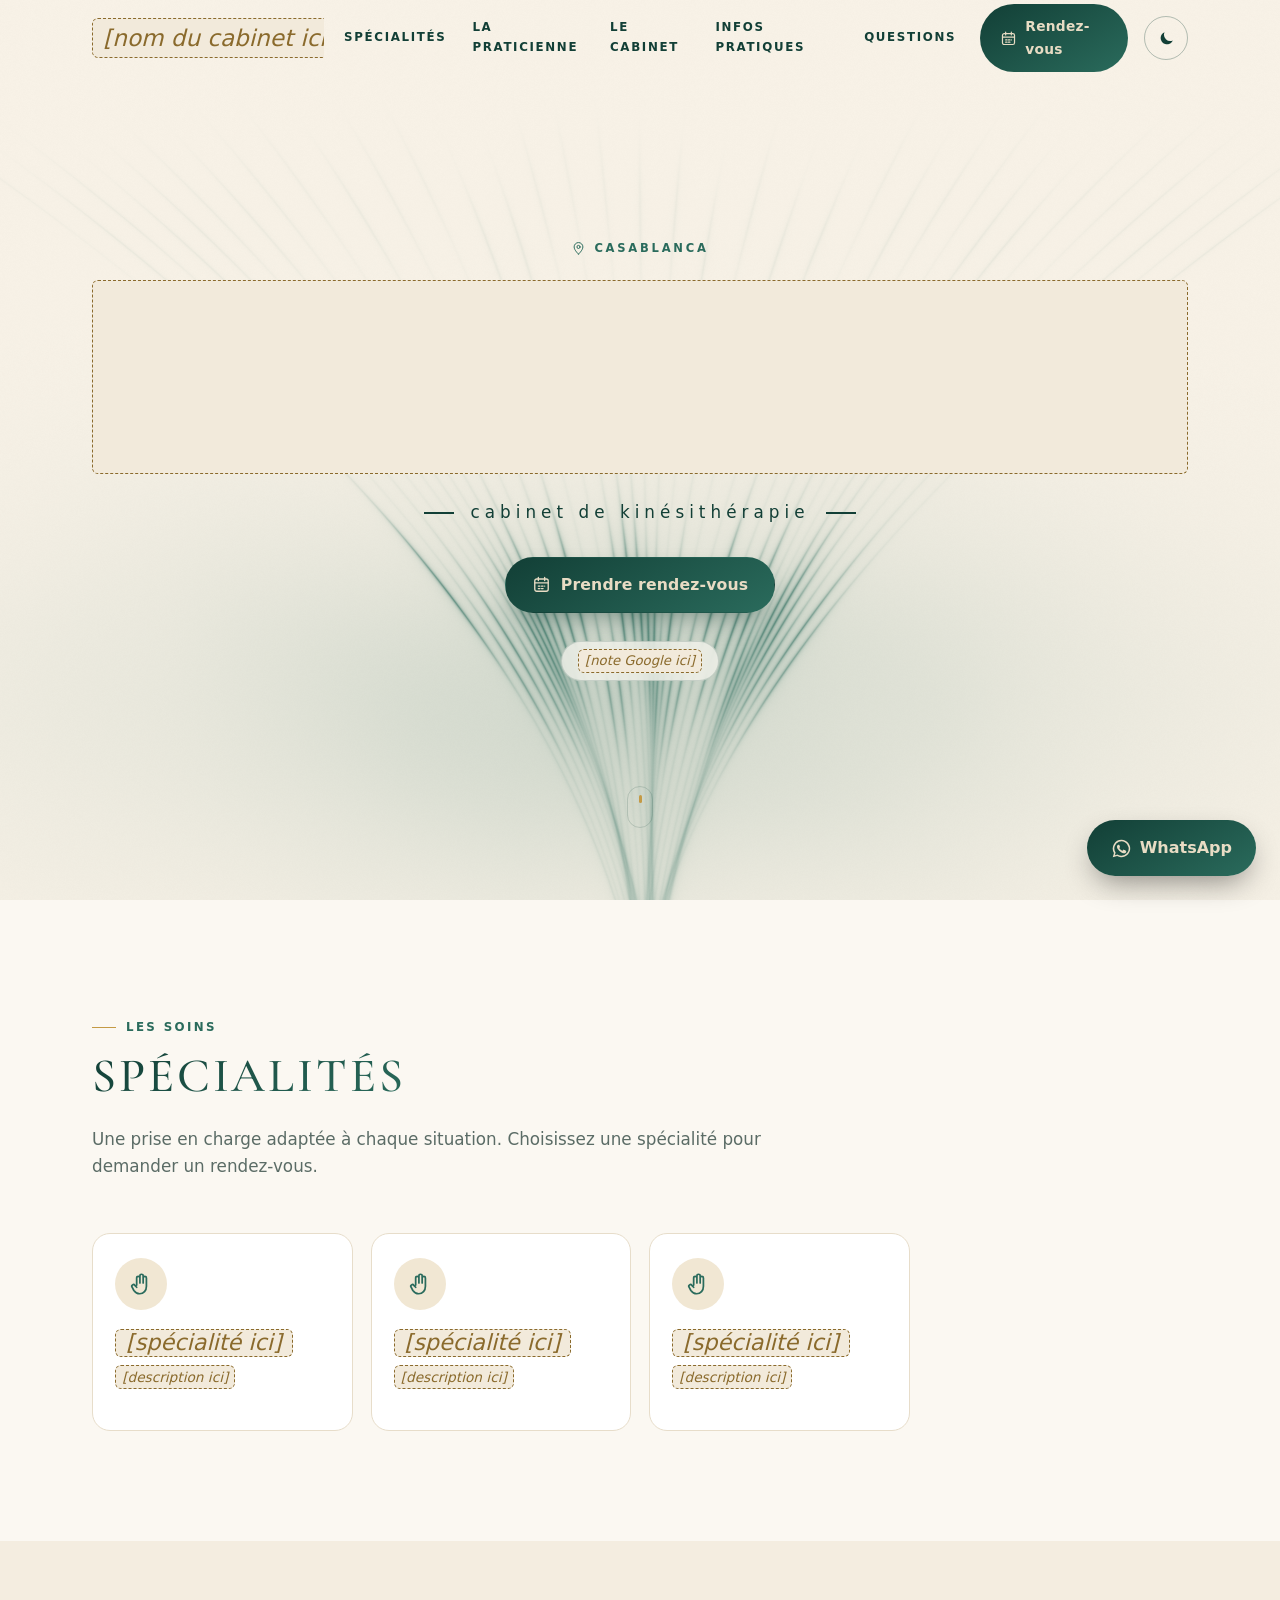
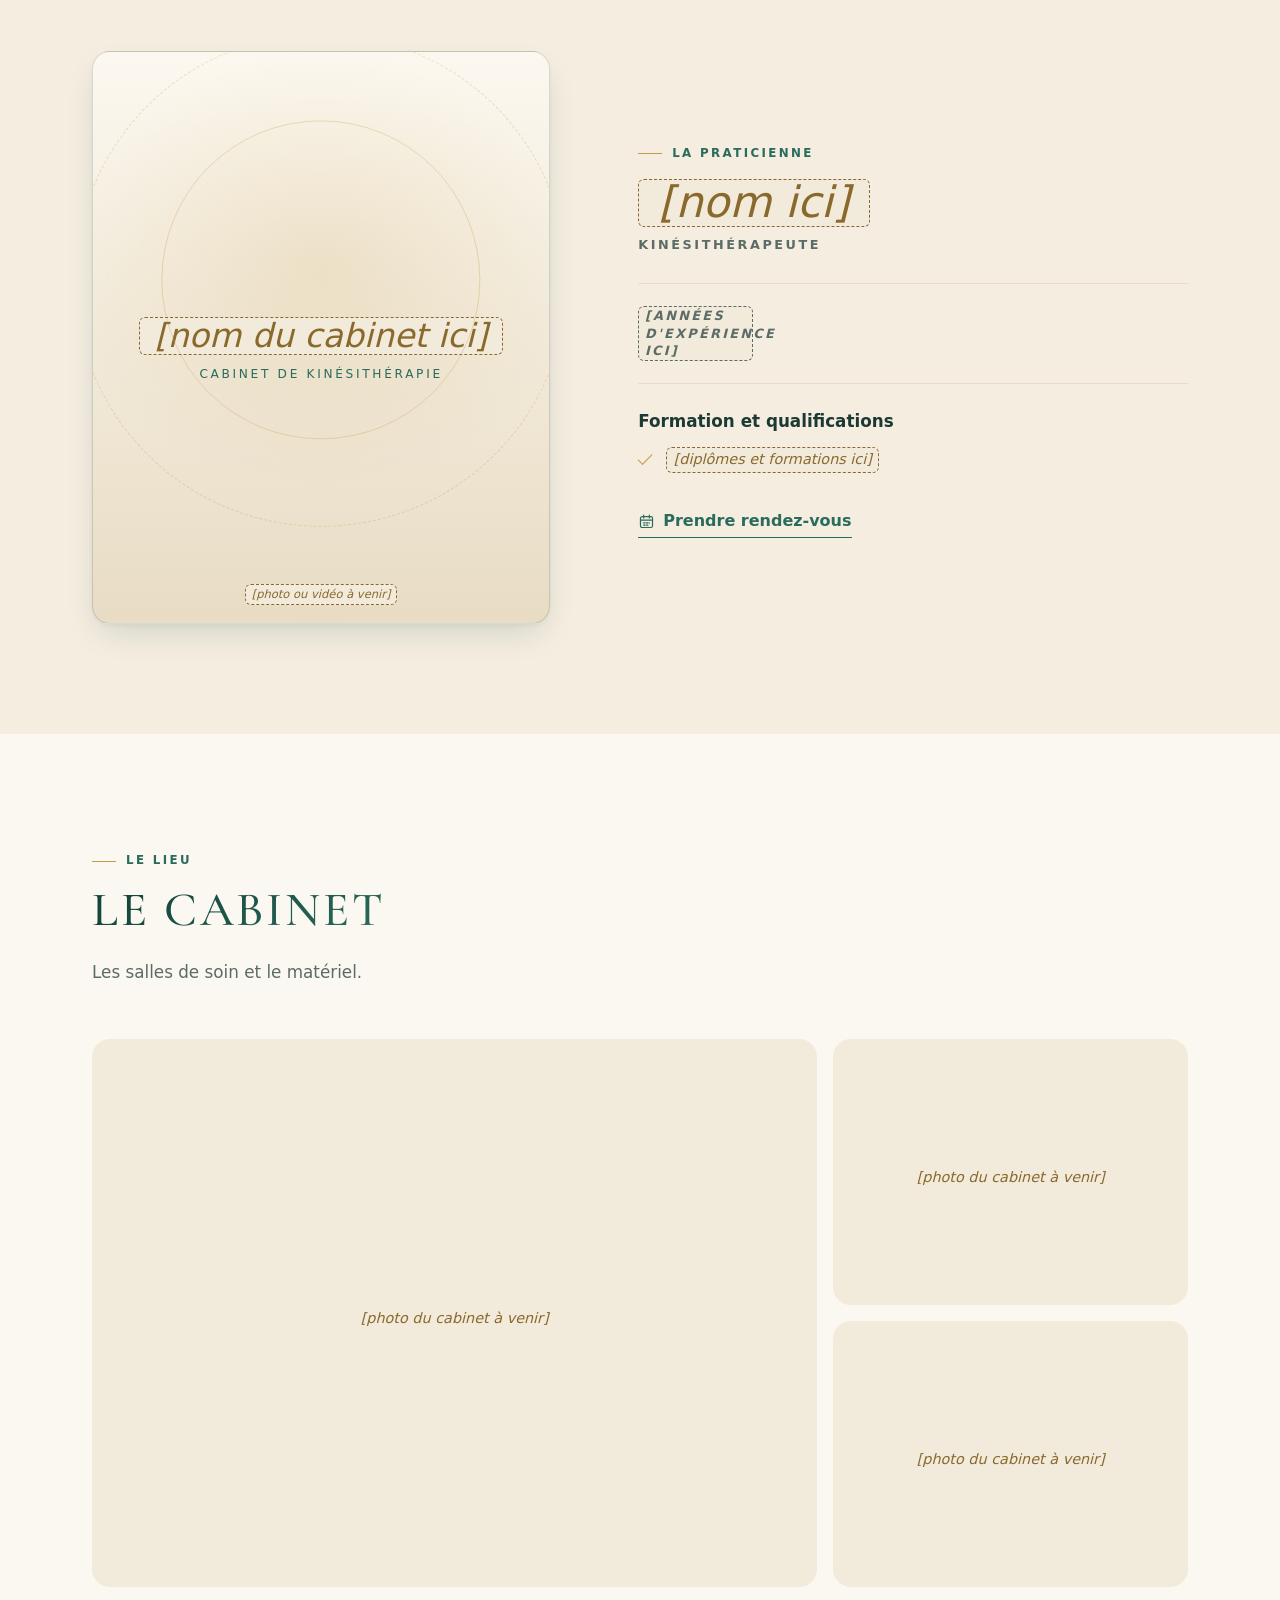
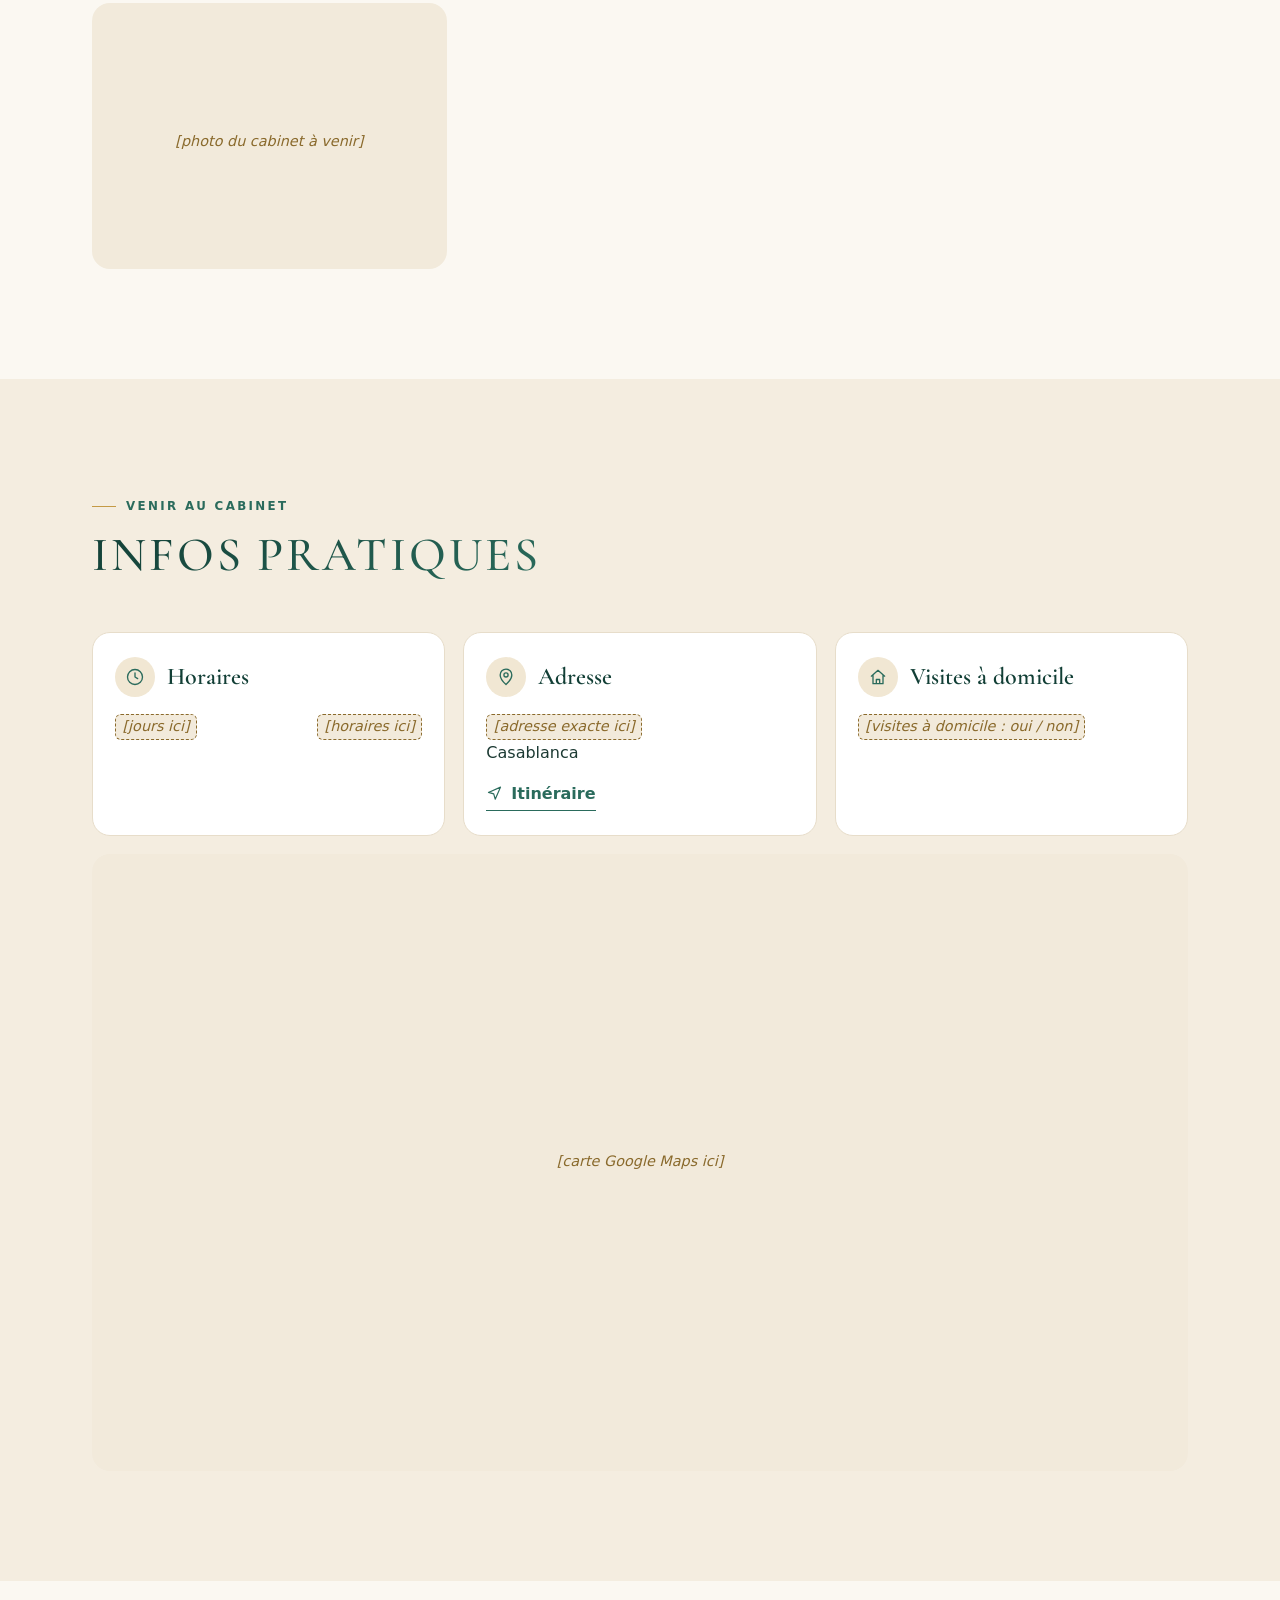
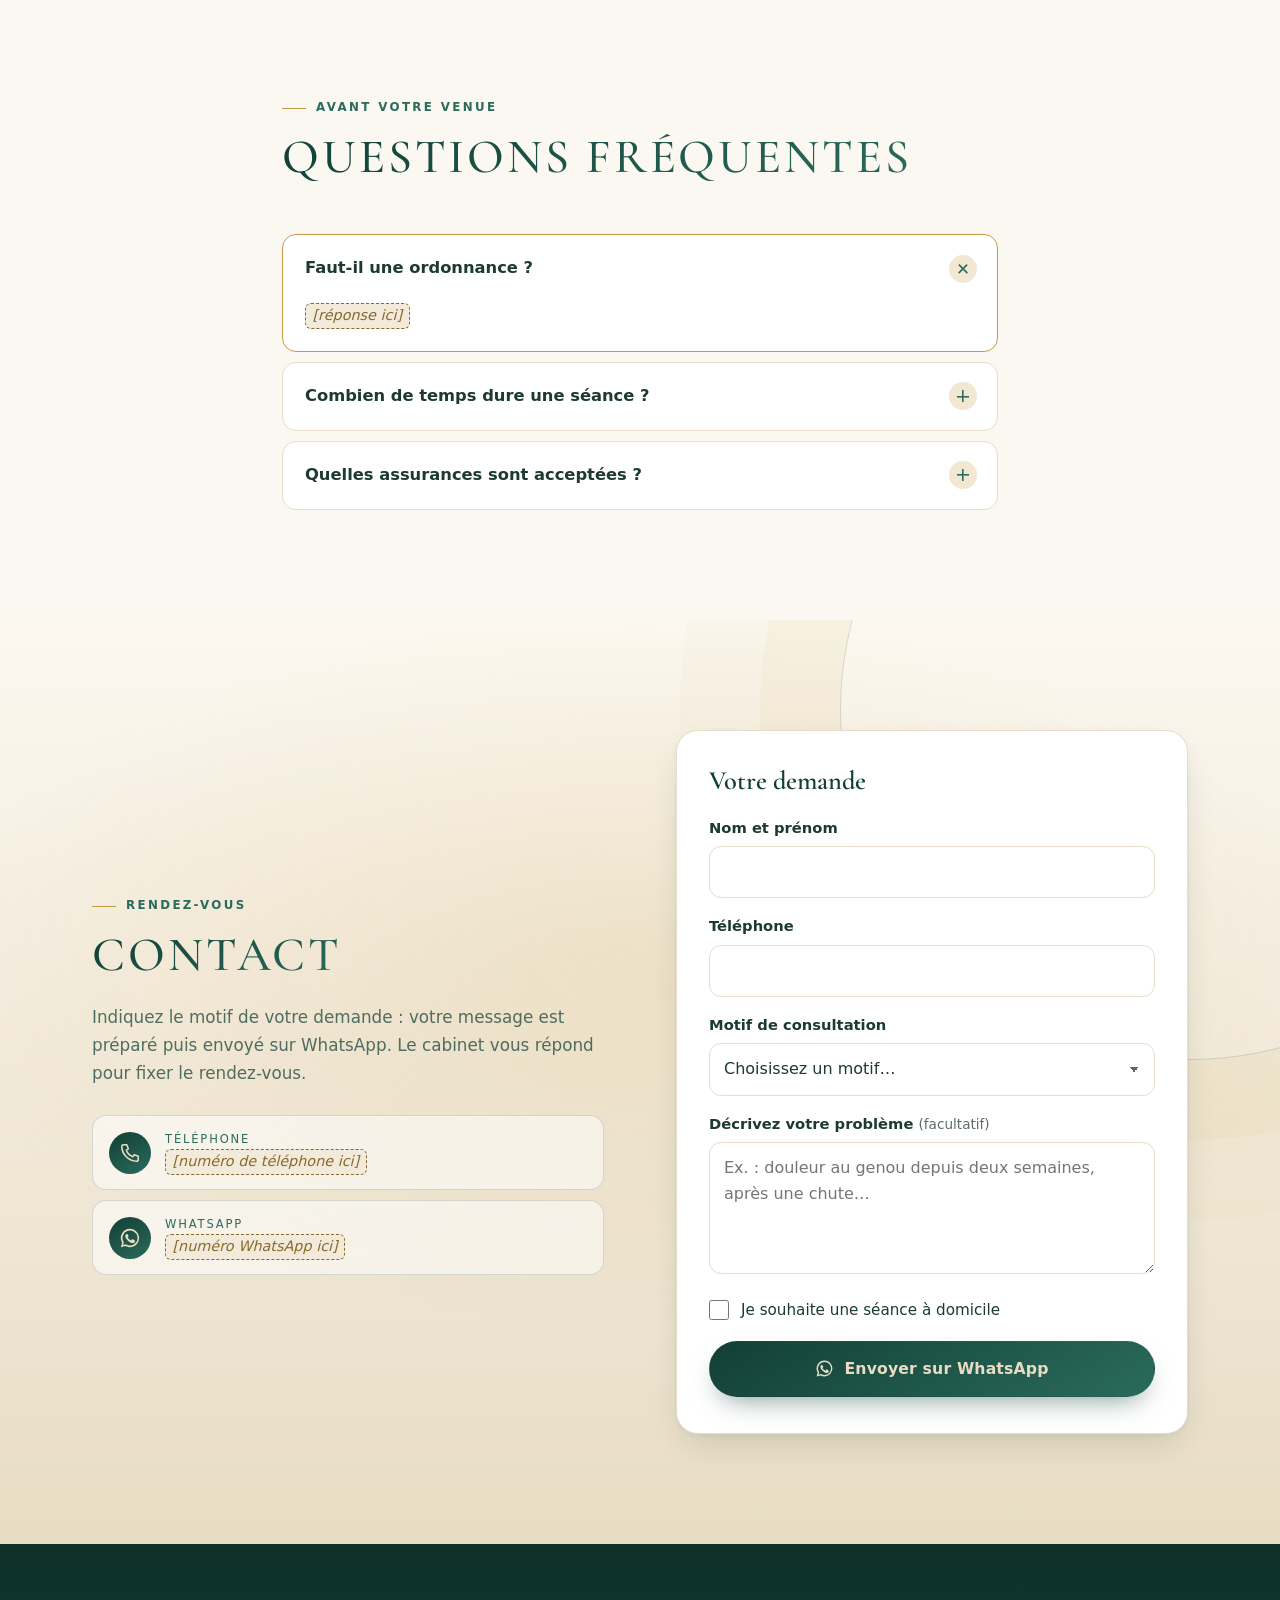
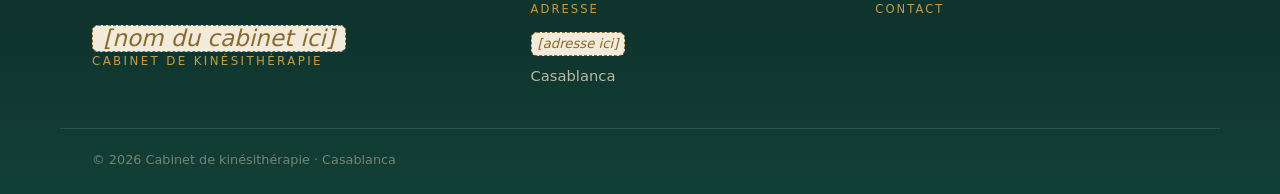
==== commit 5fce7e73: "Aura Plaza: logo wordmark, slogan and animated Light Cables hero - Vector AURA Plaza wordmark from t" ====
--- a/templates/kine/index.html
+++ b/templates/kine/index.html
@@ -24,7 +24,7 @@
     <div class="container header-inner">
       <a class="brand" href="#top" aria-label="Retour en haut de page">
         <span class="brand-mark" data-mark></span>
-        <span class="brand-name" data-bind="name"></span>
+        <span class="brand-name" data-bind="name" data-wordmark></span>
       </a>
       <nav class="main-nav" id="main-nav" aria-label="Navigation principale">
         <a href="#specialites"><svg class="bi" aria-hidden="true"><use href="#i-hand"/></svg><span>Spécialités</span></a>
@@ -54,8 +54,9 @@
       <div class="container hero-inner">
         <div class="hero-mark" data-mark></div>
         <p class="hero-eyebrow" id="hero-eyebrow"></p>
-        <h1 data-bind="name"></h1>
-        <p class="hero-lead" id="hero-lead"></p>
+        <h1 class="hero-title" data-bind="name" data-wordmark></h1>
+        <p class="hero-sub" data-bind="tagline"></p>
+        <p class="hero-slogan" id="hero-slogan"></p>
         <div class="hero-actions">
           <a class="btn btn-primary" href="#contact"><svg class="bi" aria-hidden="true"><use href="#i-cal"/></svg>Prendre rendez-vous</a>
           <a class="btn btn-ghost" id="hero-call"><svg class="bi" aria-hidden="true"><use href="#i-phone"/></svg>Appeler le cabinet</a>
@@ -200,7 +201,7 @@
       <div class="footer-brand">
         <span class="footer-mark" data-mark></span>
         <div>
-          <p class="footer-name" data-bind="name"></p>
+          <p class="footer-name" data-bind="name" data-wordmark></p>
           <p class="footer-tag" data-bind="tagline"></p>
         </div>
       </div>
--- a/templates/kine/style.css
+++ b/templates/kine/style.css
@@ -162,6 +162,16 @@
 }
 h2 .placeholder, .gt .placeholder { -webkit-text-fill-color: currentColor; }
 
+.sr-only { position: absolute; width: 1px; height: 1px; padding: 0; margin: -1px; overflow: hidden; clip: rect(0 0 0 0); white-space: nowrap; border: 0; }
+
+/* Logotype (nom dessiné) : masque SVG rempli par la couleur des titres */
+.has-wordmark { background: none !important; -webkit-text-fill-color: currentColor !important; }
+.wordmark {
+  display: block; width: 100%; aspect-ratio: var(--wm-ratio, 5);
+  background: var(--title-fill);
+  -webkit-mask: var(--wm) center / contain no-repeat; mask: var(--wm) center / contain no-repeat;
+}
+
 /* Chiffres : sans-serif fin, chiffres alignés */
 .num {
   font-family: var(--sans); font-weight: 300; letter-spacing: -.02em;
@@ -248,6 +258,8 @@
 .nav-open .brand-mark { color: var(--gold); }
 .brand-mark svg, .brand-mark img { width: 100%; height: 100%; }
 .brand-name { font-family: var(--serif); font-size: 1.45rem; font-weight: 600; letter-spacing: .01em; white-space: nowrap; overflow: hidden; text-overflow: ellipsis; }
+.brand-name.has-wordmark .wordmark { height: 19px; width: calc(19px * var(--wm-ratio, 5)); aspect-ratio: auto; }
+.nav-open .brand-name .wordmark { background: var(--gold); }
 
 .icon-btn {
   width: 44px; height: 44px; flex: none; display: inline-flex; align-items: center; justify-content: center;
@@ -301,6 +313,12 @@
   background: var(--band-bg);
   color: var(--band-text); text-align: center;
 }
+.hero-canvas { position: absolute; inset: 0; z-index: -2; width: 100%; height: 100%; display: block; }
+.hero.has-canvas .hero-aura { display: none; }
+.hero.has-canvas .hero-rating, .hero.has-canvas .btn-ghost {
+  background: color-mix(in srgb, var(--bg) 72%, transparent);
+  -webkit-backdrop-filter: blur(6px); backdrop-filter: blur(6px);
+}
 .hero-aura {
   position: absolute; z-index: -1; left: 50%; top: 42%; width: 820px; height: 820px; max-width: none;
   transform: translate(-50%, -50%);
@@ -312,11 +330,34 @@
 .hero-inner { display: flex; flex-direction: column; align-items: center; }
 .hero-mark { width: 92px; height: 92px; color: var(--mark); margin-bottom: 28px; animation: rise 1s ease both; }
 .hero-mark svg, .hero-mark img { width: 100%; height: 100%; }
-.hero-place { display: block; margin-top: 6px; }
 .hero-eyebrow {
+  display: inline-flex; align-items: center; gap: 8px;
   font-size: .72rem; font-weight: 600; letter-spacing: .24em; text-transform: uppercase;
-  color: var(--eyebrow); margin-bottom: 18px; animation: rise 1s .1s ease both;
-}
+  color: var(--eyebrow); margin-bottom: 22px; animation: rise 1s .1s ease both;
+}
+.hero-eyebrow .ico { width: 15px; height: 15px; }
+.hero-title.has-wordmark { width: min(84vw, 640px); margin: 0 auto 16px; }
+/* Sous-titre façon logo : « — cabinet de kinésithérapie — » */
+.hero-sub {
+  display: flex; align-items: center; justify-content: center; gap: 14px;
+  font-size: clamp(.74rem, 3.3vw, 1.05rem); font-weight: 400; letter-spacing: .16em; text-transform: lowercase; white-space: nowrap;
+  color: var(--title); margin: 0 0 30px; animation: rise 1s .22s ease both;
+}
+.hero-sub::before, .hero-sub::after { content: ""; width: 18px; height: 1.5px; background: currentColor; flex: none; }
+@media (min-width: 640px) { .hero-sub { letter-spacing: .3em; gap: 16px; } .hero-sub::before, .hero-sub::after { width: 30px; } }
+/* Slogan */
+.hero-slogan {
+  font-family: var(--serif); font-size: clamp(1.75rem, 8vw, 2.8rem); line-height: 1.15; font-weight: 500;
+  color: var(--band-text); margin: 0 0 36px; max-width: 16em; animation: rise 1s .3s ease both;
+}
+.hero-slogan .slogan-a { display: block; }
+.hero-slogan .slogan-b {
+  display: block; font-style: italic; font-weight: 500;
+  color: var(--title); background: var(--title-fill);
+  -webkit-background-clip: text; background-clip: text; -webkit-text-fill-color: transparent;
+  padding: 0 .08em;
+}
+.hero-slogan::after { content: ""; display: block; width: 56px; height: 1px; margin: 22px auto 0; background: var(--gold); }
 .hero h1 {
   font-size: clamp(3.4rem, 17vw, 7rem); line-height: .95; margin-bottom: 22px;
   text-transform: uppercase; letter-spacing: .04em;
@@ -324,8 +365,6 @@
   -webkit-background-clip: text; background-clip: text; -webkit-text-fill-color: transparent;
   animation: rise 1s .18s ease both;
 }
-.hero-lead { font-size: 1.08rem; color: var(--band-soft); max-width: 34em; margin-bottom: 36px; animation: rise 1s .26s ease both; }
-.hero-lead .dot { display: block; color: var(--accent); margin-top: 4px; font-weight: 600; }
 .hero-actions { display: flex; flex-direction: column; gap: 12px; width: 100%; max-width: 320px; animation: rise 1s .34s ease both; }
 .hero-rating {
   display: inline-flex; align-items: center; gap: 8px; margin-top: 28px;
@@ -405,6 +444,7 @@
 .brand-card::after { width: 108%; aspect-ratio: 1; border-style: dashed; }
 .brand-card-mark { width: 38%; max-width: 150px; margin-bottom: 26px; color: var(--mark); }
 .brand-card-mark svg { width: 100%; height: auto; }
+.brand-card-name.has-wordmark { width: 72%; max-width: 300px; }
 .brand-card-name { font-family: var(--serif); font-size: 2.3rem; font-weight: 500; text-transform: uppercase; letter-spacing: .06em; margin: 0; line-height: 1.1; }
 .brand-card-title { font-size: .76rem; letter-spacing: .22em; text-transform: uppercase; color: var(--eyebrow); margin: 8px 0 0; }
 .brand-card-note { position: absolute; bottom: 18px; font-size: .8rem; }
@@ -535,6 +575,8 @@
 .footer-brand { display: flex; align-items: center; gap: 14px; }
 .footer-mark { width: 48px; height: 48px; color: var(--gold); flex: none; }
 .footer-mark svg, .footer-mark img { width: 100%; height: 100%; }
+.footer-name.has-wordmark { width: 170px; margin-bottom: 8px; }
+.footer-name .wordmark { background: var(--cream); }
 .footer-name { font-family: var(--serif); font-size: 1.6rem; color: var(--cream); margin: 0; line-height: 1.1; text-transform: uppercase; letter-spacing: .06em; }
 .footer-tag { margin: 0; font-size: .74rem; letter-spacing: .2em; text-transform: uppercase; color: var(--gold); }
 .footer-col p { margin: 0 0 8px; }
@@ -603,13 +645,17 @@
   .main-nav .nav-cta .bi { display: block; color: inherit; width: 17px; height: 17px; }
   .brand-mark { width: 40px; height: 40px; }
   .brand-name { font-size: 1.6rem; }
+  .brand-name.has-wordmark .wordmark { height: 22px; width: calc(22px * var(--wm-ratio, 5)); }
   .hero-mark { width: 112px; height: 112px; }
-  .hero-lead { font-size: 1.2rem; }
-  .hero-lead .dot { display: inline; margin: 0; }
-  .hero-lead .dot::before { content: "·"; margin: 0 12px; }
-  .hero-place { display: inline; margin: 0; }
-  .hero-place::before { content: "·"; margin: 0 12px; }
-  .hero-aura { width: 1100px; height: 1100px; }
+  .hero-slogan { max-width: none; }
+  .hero-slogan .slogan-a, .hero-slogan .slogan-b { display: inline; }
+  .hero-canvas { position: absolute; inset: 0; z-index: -2; width: 100%; height: 100%; display: block; }
+.hero.has-canvas .hero-aura { display: none; }
+.hero.has-canvas .hero-rating, .hero.has-canvas .btn-ghost {
+  background: color-mix(in srgb, var(--bg) 72%, transparent);
+  -webkit-backdrop-filter: blur(6px); backdrop-filter: blur(6px);
+}
+.hero-aura { width: 1100px; height: 1100px; }
   .highlights-wrap { margin-top: -56px; }
   .section-head { margin-bottom: 52px; }
   .cards { grid-template-columns: repeat(4, 1fr); }
